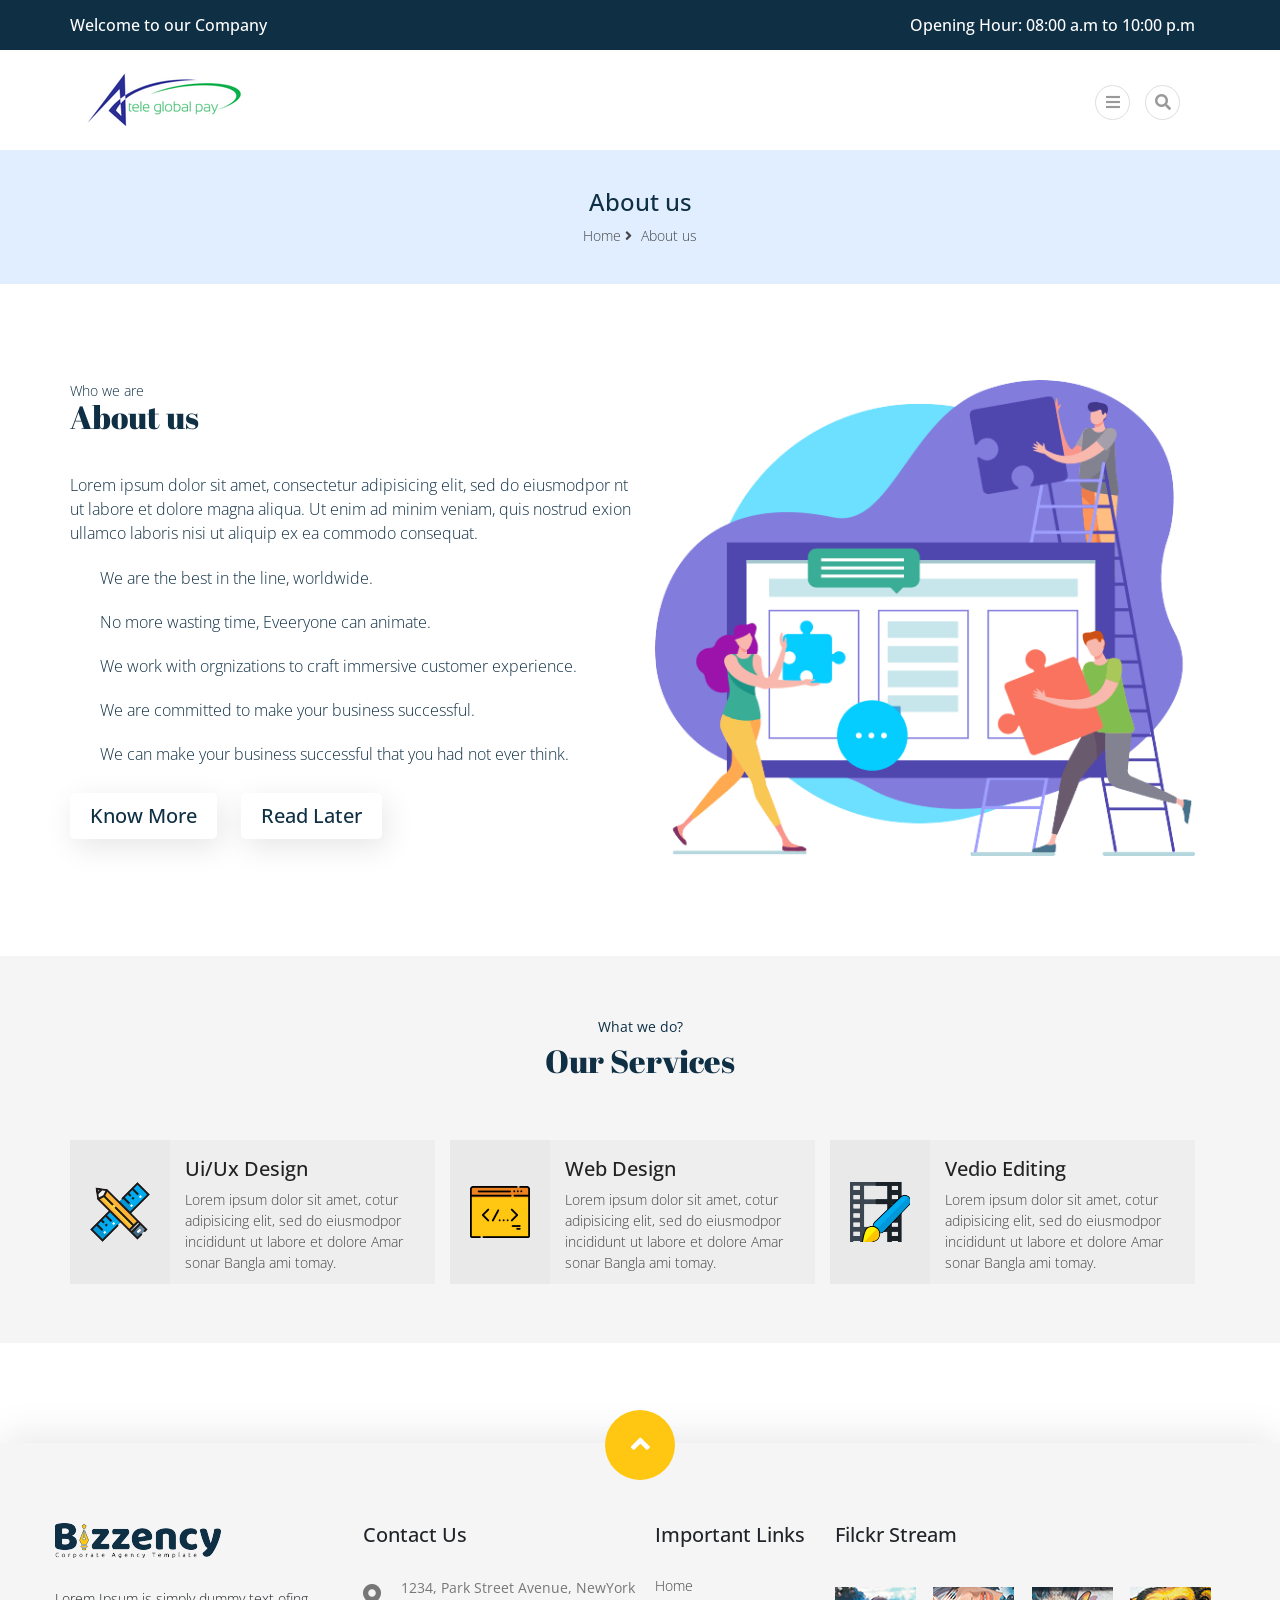
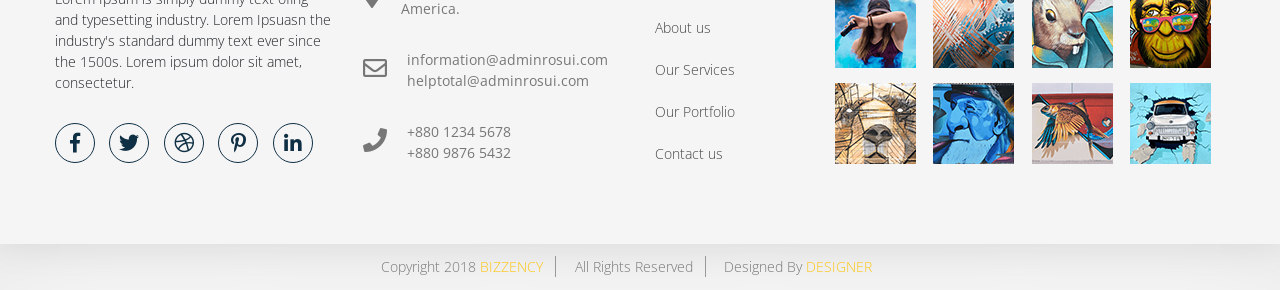
==== about-us.html @ fb051fa4 "card added" ====
<!DOCTYPE html>
<html lang="en">
  <!-- Mirrored from themesitem.com/demos/html/bizzency/bizzency/about-us.html by HTTrack Website Copier/3.x [XR&CO'2014], Sat, 08 Feb 2020 09:57:44 GMT -->
  <head>
    <meta charset="UTF-8" />
    <meta name="viewport" content="width=device-width, initial-scale=1.0" />
    <meta http-equiv="X-UA-Compatible" content="ie=edge" />
    <title>Bizzency</title>
    <link rel="stylesheet" href="css/all.min.css" />
    <link rel="stylesheet" href="css/bootstrap.min.css" />
    <link rel="stylesheet" href="css/venobox.css" />
    <link rel="stylesheet" href="css/jquery.lineProgressbar.css" />
    <link rel="stylesheet" href="css/slick.css" />
    <link rel="stylesheet" href="css/style.css" />
    <link rel="stylesheet" href="css/responsive.css" />
  </head>
  <body data-spy="scroll" data-target=".navbar" data-offset="200">
    <!--==================== 
    header-top part start 
 ==================== -->
    <section id="header-top">
      <div class="container">
        <div class="row">
          <div class="col-lg-6 col-md-6 col-12 p-0 text-left t-c">
            <span class="wel">Welcome to our Company</span>
          </div>
          <div class="col-lg-6 col-md-6 col-12 text-right t-c">
            <span class="wel"> Opening Hour: 08:00 a.m to 10:00 p.m</span>
          </div>
        </div>
      </div>
    </section>

    <!--==================== 
    header-top part end
  ==================== -->

    <!--==================== 
    navbar-part start
  ==================== -->
    <nav class="navbar navbar-expand-lg menu">
      <div class="container">
        <a class="navbar-brand" href="index.html">
          <img src="images/logo.png" alt="logo" class="img-fluid" />
        </a>
        <button
          class="navbar-toggler"
          type="button"
          data-toggle="collapse"
          data-target="#navbarSupportedContent"
          aria-controls="navbarSupportedContent"
          aria-expanded="false"
          aria-label="Toggle navigation"
        >
          <i class="fas fa-bars"></i>
        </button>

        <div class="collapse navbar-collapse" id="navbarSupportedContent">
          <ul class="navbar-nav ml-auto search-box">
            <li class="nav-item">
              <a class="nav-link active" href="#banner-part">Home</a>
            </li>
            <li class="nav-item">
              <a class="nav-link" href="#about-part">About us</a>
            </li>
            <li class="nav-item">
              <a class="nav-link" href="#service-part">Our Services</a>
            </li>
            <li class="nav-item">
              <a class="nav-link" href="#protfolio-part">Protfolio</a>
            </li>
            <li class="nav-item dropdown">
              <a
                class="nav-link dropdown-toggle"
                href="#"
                id="navbarDropdown"
                role="button"
                data-toggle="dropdown"
                aria-haspopup="true"
                aria-expanded="false"
              >
                Blog
              </a>
              <div class="dropdown-menu" aria-labelledby="navbarDropdown">
                <a class="dropdown-item" href="#">Graphics Design</a>
                <a class="dropdown-item" href="#">Web Design</a>
                <a class="dropdown-item" href="#">Web Development</a>
              </div>
            </li>
            <li class="nav-item">
              <a class="nav-link" href="#footer-part">Contact</a>
            </li>
          </ul>
          <ul class="icon none">
            <!-- <li> <i class="fas fa-bars"></i></li> -->
            <li class="bar srch">
              <i class="fas fa-bars nav_bar"></i>
              <!-- <span  >&#9776;</span> -->
            </li>
            <li class="searh"><i class="fas fa-search"></i></li>
          </ul>
        </div>
      </div>
    </nav>
    <!--==================== 
    navbar-part end
  ==================== -->

    <!--==================== 
    search-part start
  ==================== -->
    <section id="search">
      <div class="srch-box" id="myOverlay">
        <span class="closebtn" onclick="closeSearch()" title="Close">×</span>
        <form>
          <input type="search" placeholder="Search by keyword" />
          <button type="submit">
            <i class="fas fa-search"></i>
          </button>
        </form>
      </div>
    </section>
    <!--==================== 
    search-part end
  ==================== -->

    <!--==================== 
    aboutus-banner start
  ==================== -->

    <section id="aboutus-banner">
      <div class="container text-center">
        <h1>About us</h1>
        <p>Home <i class="fas fa-angle-right"></i> About us</p>
      </div>
    </section>

    <!--==================== 
    aboutus-banner-part end
  ==================== -->

    <!--==================== 
    about-part- start
  ==================== -->
    <section id="about-part">
      <div class="container">
        <div class="row">
          <div class="col-lg-6 p-0">
            <p class="who">Who we are</p>
            <p class="about">About us</p>
            <p class="about-details">
              Lorem ipsum dolor sit amet, consectetur adipisicing elit, sed do
              eiusmodpor nt ut labore et dolore magna aliqua. Ut enim ad minim
              veniam, quis nostrud exion ullamco laboris nisi ut aliquip ex ea
              commodo consequat.
            </p>
            <ul>
              <li>We are the best in the line, worldwide.</li>
              <li>No more wasting time, Eveeryone can animate.</li>
              <li>
                We work with orgnizations to craft immersive customer
                experience.
              </li>
              <li>We are committed to make your business successful.</li>
              <li>
                We can make your business successful that you had not ever
                think.
              </li>
            </ul>
            <a class="about-btn" href="about-us.html">know more</a>
            <a class="about-btn" href="#">read later</a>
          </div>
          <div class="col-lg-6">
            <img class="img-fluid" src="images/about-img.png" alt="about-img" />
          </div>
        </div>
      </div>
    </section>
    <!--==================== 
    about-part end
  ==================== -->

    <!--==================== 
    service-part start
  ==================== -->
    <section id="service-part" class="ser-part">
      <div class="section-title text-center">
        <div class="title-one">
          <p>What we do?</p>
        </div>
        <div class="title-two">
          <p>Our Services</p>
        </div>
      </div>

      <div class="container">
        <div class="row">
          <div class="col-lg-12">
            <div class="row service-slider">
              <div class="pl-0 ser">
                <div class="service-item">
                  <div class="icon">
                    <img
                      src="images/our-service-icon-1.png"
                      alt="our-service-icon-1"
                    />
                  </div>
                  <div class="icon-details">
                    <p class="ui">Ui/Ux Design</p>
                    <p class="ui-details">
                      Lorem ipsum dolor sit amet, cotur adipisicing elit, sed do
                      eiusmodpor incididunt ut labore et dolore Amar sonar
                      Bangla ami tomay.
                    </p>
                  </div>
                </div>
                <div class="service-overlay text-center">
                  <div class="overlay-icon">
                    <img
                      src="images/our-service-icon-1.png"
                      alt="our-service-icon-1"
                    />
                  </div>
                  <div class="overlay-icon-details">
                    <p class="ui">Ui/Ux Design</p>
                  </div>
                  <a href="our-service.html">
                    <i class="fas fa-long-arrow-alt-right nx"></i
                  ></a>
                </div>
              </div>
              <div class="pl-0 ser">
                <div class="service-item">
                  <div class="icon">
                    <img
                      src="images/our-service-icon-2.png"
                      alt="our-service-icon-1"
                    />
                  </div>
                  <div class="icon-details">
                    <p class="ui">Web Design</p>
                    <p class="ui-details">
                      Lorem ipsum dolor sit amet, cotur adipisicing elit, sed do
                      eiusmodpor incididunt ut labore et dolore Amar sonar
                      Bangla ami tomay.
                    </p>
                  </div>
                </div>
                <div class="service-overlay text-center">
                  <div class="overlay-icon">
                    <img
                      src="images/our-service-icon-2.png"
                      alt="our-service-icon-1"
                    />
                  </div>
                  <div class="overlay-icon-details">
                    <p class="ui">Web Design</p>
                  </div>
                  <a href="our-service.html">
                    <i class="fas fa-long-arrow-alt-right nx"></i
                  ></a>
                </div>
              </div>
              <div class="pl-0 ser">
                <div class="service-item">
                  <div class="icon">
                    <img
                      src="images/our-service-icon-3.png"
                      alt="our-service-icon-1"
                    />
                  </div>
                  <div class="icon-details">
                    <p class="ui">Vedio Editing</p>
                    <p class="ui-details">
                      Lorem ipsum dolor sit amet, cotur adipisicing elit, sed do
                      eiusmodpor incididunt ut labore et dolore Amar sonar
                      Bangla ami tomay.
                    </p>
                  </div>
                </div>
                <div class="service-overlay text-center">
                  <div class="overlay-icon">
                    <img
                      src="images/our-service-icon-3.png"
                      alt="our-service-icon-1"
                    />
                  </div>
                  <div class="overlay-icon-details">
                    <p class="ui">Vedio Editing</p>
                  </div>
                  <a href="our-service.html">
                    <i class="fas fa-long-arrow-alt-right nx"></i
                  ></a>
                </div>
              </div>
              <div class="pl-0 ser">
                <div class="service-item">
                  <div class="icon">
                    <img
                      src="images/our-service-icon-1.png"
                      alt="our-service-icon-1"
                    />
                  </div>
                  <div class="icon-details">
                    <p class="ui">Ui/Ux Design</p>
                    <p class="ui-details">
                      Lorem ipsum dolor sit amet, cotur adipisicing elit, sed do
                      eiusmodpor incididunt ut labore et dolore Amar sonar
                      Bangla ami tomay.
                    </p>
                  </div>
                </div>
                <div class="service-overlay text-center">
                  <div class="overlay-icon">
                    <img
                      src="images/our-service-icon-1.png"
                      alt="our-service-icon-1"
                    />
                  </div>
                  <div class="overlay-icon-details">
                    <p class="ui">Ui/Ux Design</p>
                  </div>
                  <a href="our-service.html">
                    <i class="fas fa-long-arrow-alt-right nx"></i
                  ></a>
                </div>
              </div>
              <div class="pl-0 ser">
                <div class="service-item">
                  <div class="icon">
                    <img
                      src="images/our-service-icon-2.png"
                      alt="our-service-icon-1"
                    />
                  </div>
                  <div class="icon-details">
                    <p class="ui">Web Design</p>
                    <p class="ui-details">
                      Lorem ipsum dolor sit amet, cotur adipisicing elit, sed do
                      eiusmodpor incididunt ut labore et dolore Amar sonar
                      Bangla ami tomay.
                    </p>
                  </div>
                </div>
                <div class="service-overlay text-center">
                  <div class="overlay-icon">
                    <img
                      src="images/our-service-icon-2.png"
                      alt="our-service-icon-1"
                    />
                  </div>
                  <div class="overlay-icon-details">
                    <p class="ui">Web Design</p>
                  </div>
                  <a href="our-service.html">
                    <i class="fas fa-long-arrow-alt-right nx"></i
                  ></a>
                </div>
              </div>
              <div class="pl-0 ser">
                <div class="service-item">
                  <div class="icon">
                    <img
                      src="images/our-service-icon-3.png"
                      alt="our-service-icon-1"
                    />
                  </div>
                  <div class="icon-details">
                    <p class="ui">Vedio Editing</p>
                    <p class="ui-details">
                      Lorem ipsum dolor sit amet, cotur adipisicing elit, sed do
                      eiusmodpor incididunt ut labore et dolore Amar sonar
                      Bangla ami tomay.
                    </p>
                  </div>
                </div>
                <div class="service-overlay text-center">
                  <div class="overlay-icon">
                    <img
                      src="images/our-service-icon-3.png"
                      alt="our-service-icon-1"
                    />
                  </div>
                  <div class="overlay-icon-details">
                    <p class="ui">Vedio Editing</p>
                  </div>
                  <a href="our-service.html">
                    <i class="fas fa-long-arrow-alt-right nx"></i
                  ></a>
                </div>
              </div>
            </div>
          </div>
        </div>
      </div>
    </section>

    <!--==================== 
    service-part end
  ==================== -->

    <!--==================== 
    pricing-part start
  ==================== -->

    <!--==================== 
    pricing-part end
  ==================== -->

    <!--==================== 
    footer-part start
  ==================== -->
    <section id="footer-part">
      <a href="#" class="back-to-top">
        <i class="fas fa-angle-up"></i>
      </a>
      <div class="container p-0">
        <div class="row">
          <div class="col-lg-3 col-sm-6 col-md-6 p-l pl-0">
            <a href="#">
              <img src="images/footer-logo.png" alt="footer-logo" />
            </a>
            <p class="ftr-details">
              Lorem Ipsum is simply dummy text ofing and typesetting industry.
              Lorem Ipsuasn the industry's standard dummy text ever since the
              1500s. Lorem ipsum dolor sit amet, consectetur.
            </p>
            <ul class="footer-icon">
              <li>
                <a href="#"><i class="fab fa-facebook-f"></i></a>
              </li>
              <li>
                <a href="#"><i class="fab fa-twitter"></i></a>
              </li>
              <li>
                <a href="#"><i class="fab fa-dribbble"></i></a>
              </li>
              <li>
                <a href="#"><i class="fab fa-pinterest-p"></i></a>
              </li>
              <li>
                <a href="#"><i class="fab fa-linkedin-in"></i></a>
              </li>
            </ul>
          </div>
          <div class="col-lg-3 col-sm-6 col-md-6 pr-0">
            <h3>Contact Us</h3>
            <ul class="contact">
              <li><i class="fas fa-map-marker-alt"></i></li>
              <li>1234, Park Street Avenue, NewYork America.</li>
            </ul>
            <ul class="contact">
              <li><i class="far fa-envelope"></i></li>
              <li>information@adminrosui.com helptotal@adminrosui.com</li>
            </ul>
            <ul class="contact">
              <li><i class="fas fa-phone"></i></li>
              <li class="no">+880 1234 5678 +880 9876 5432</li>
            </ul>
          </div>
          <div class="col-lg-2 col-sm-4 col-md-6 m-t">
            <h3>Important Links</h3>
            <ul class="link">
              <li><a href="index.html">Home</a></li>
              <li><a href="about-us.html">About us</a></li>
              <li><a href="our-service.html">Our Services</a></li>
              <li><a href="Our-protfolio.html">Our Portfolio</a></li>
              <li><a href="#footer-part">Contact us</a></li>
            </ul>
          </div>
          <div class="col-lg-4 col-sm-8 col-md-6 m-t p-0">
            <h3>Filckr Stream</h3>
            <ul class="footer-img">
              <li>
                <img
                  class="img-fluid"
                  src="images/footer-img1.png"
                  alt="footer-img1"
                />
              </li>
              <li>
                <img
                  class="img-fluid"
                  src="images/footer-img2.png"
                  alt="footer-img2"
                />
              </li>
              <li>
                <img
                  class="img-fluid"
                  src="images/footer-img3.png"
                  alt="footer-img3"
                />
              </li>
              <li class="m-r">
                <img
                  class="img-fluid"
                  src="images/footer-img4.png"
                  alt="footer-img4"
                />
              </li>
              <li>
                <img
                  class="img-fluid"
                  src="images/footer-img5.png"
                  alt="footer-img5"
                />
              </li>
              <li>
                <img
                  class="img-fluid"
                  src="images/footer-img8.png"
                  alt="footer-img8"
                />
              </li>
              <li>
                <img
                  class="img-fluid"
                  src="images/footer-img7.png"
                  alt="footer-img7"
                />
              </li>
              <li class="m-r">
                <img
                  class="img-fluid"
                  src="images/footer-img6.png"
                  alt="footer-img6"
                />
              </li>
            </ul>
          </div>
        </div>
      </div>
    </section>
    <!--==================== 
    footer-part end
  ==================== -->

    <!--==================== 
    footerbottom-part start
  ==================== -->
    <section id="footer-bottom">
      <div class="container text-center">
        <div class="row">
          <ul>
            <li>Copyright 2018 <span>BIZZENCY</span></li>
            <li>All Rights Reserved</li>
            <li>Designed By <span>DESIGNER</span></li>
          </ul>
        </div>
      </div>
    </section>

    <!--==================== 
    footerbottom-part end
  ==================== -->

    <script src="js/jquery-1.12.4.min.js"></script>
    <script src="js/popper.min.js"></script>
    <script src="js/bootstrap.min.js"></script>
    <script src="js/venobox.min.js"></script>
    <script src="js/jquery.lineProgressbar.js"></script>
    <script src="js/slick.min.js"></script>
    <script src="js/script.js"></script>
  </body>

  <!-- Mirrored from themesitem.com/demos/html/bizzency/bizzency/about-us.html by HTTrack Website Copier/3.x [XR&CO'2014], Sat, 08 Feb 2020 09:57:46 GMT -->
</html>
---- css/all.min.css ----
/*!
 * Font Awesome Free 5.3.1 by @fontawesome - https://fontawesome.com
 * License - https://fontawesome.com/license/free (Icons: CC BY 4.0, Fonts: SIL OFL 1.1, Code: MIT License)
 */
.fa,.fab,.fal,.far,.fas{-moz-osx-font-smoothing:grayscale;-webkit-font-smoothing:antialiased;display:inline-block;font-style:normal;font-variant:normal;text-rendering:auto;line-height:1}.fa-lg{font-size:1.33333em;line-height:.75em;vertical-align:-.0667em}.fa-xs{font-size:.75em}.fa-sm{font-size:.875em}.fa-1x{font-size:1em}.fa-2x{font-size:2em}.fa-3x{font-size:3em}.fa-4x{font-size:4em}.fa-5x{font-size:5em}.fa-6x{font-size:6em}.fa-7x{font-size:7em}.fa-8x{font-size:8em}.fa-9x{font-size:9em}.fa-10x{font-size:10em}.fa-fw{text-align:center;width:1.25em}.fa-ul{list-style-type:none;margin-left:2.5em;padding-left:0}.fa-ul>li{position:relative}.fa-li{left:-2em;position:absolute;text-align:center;width:2em;line-height:inherit}.fa-border{border:.08em solid #eee;border-radius:.1em;padding:.2em .25em .15em}.fa-pull-left{float:left}.fa-pull-right{float:right}.fa.fa-pull-left,.fab.fa-pull-left,.fal.fa-pull-left,.far.fa-pull-left,.fas.fa-pull-left{margin-right:.3em}.fa.fa-pull-right,.fab.fa-pull-right,.fal.fa-pull-right,.far.fa-pull-right,.fas.fa-pull-right{margin-left:.3em}.fa-spin{animation:fa-spin 2s infinite linear}.fa-pulse{animation:fa-spin 1s infinite steps(8)}@keyframes fa-spin{0%{transform:rotate(0deg)}to{transform:rotate(1turn)}}.fa-rotate-90{-ms-filter:"progid:DXImageTransform.Microsoft.BasicImage(rotation=1)";transform:rotate(90deg)}.fa-rotate-180{-ms-filter:"progid:DXImageTransform.Microsoft.BasicImage(rotation=2)";transform:rotate(180deg)}.fa-rotate-270{-ms-filter:"progid:DXImageTransform.Microsoft.BasicImage(rotation=3)";transform:rotate(270deg)}.fa-flip-horizontal{-ms-filter:"progid:DXImageTransform.Microsoft.BasicImage(rotation=0, mirror=1)";transform:scaleX(-1)}.fa-flip-vertical{transform:scaleY(-1)}.fa-flip-horizontal.fa-flip-vertical,.fa-flip-vertical{-ms-filter:"progid:DXImageTransform.Microsoft.BasicImage(rotation=2, mirror=1)"}.fa-flip-horizontal.fa-flip-vertical{transform:scale(-1)}:root .fa-flip-horizontal,:root .fa-flip-vertical,:root .fa-rotate-90,:root .fa-rotate-180,:root .fa-rotate-270{-webkit-filter:none;filter:none}.fa-stack{display:inline-block;height:2em;line-height:2em;position:relative;vertical-align:middle;width:2em}.fa-stack-1x,.fa-stack-2x{left:0;position:absolute;text-align:center;width:100%}.fa-stack-1x{line-height:inherit}.fa-stack-2x{font-size:2em}.fa-inverse{color:#fff}.fa-500px:before{content:"\f26e"}.fa-accessible-icon:before{content:"\f368"}.fa-accusoft:before{content:"\f369"}.fa-ad:before{content:"\f641"}.fa-address-book:before{content:"\f2b9"}.fa-address-card:before{content:"\f2bb"}.fa-adjust:before{content:"\f042"}.fa-adn:before{content:"\f170"}.fa-adversal:before{content:"\f36a"}.fa-affiliatetheme:before{content:"\f36b"}.fa-air-freshener:before{content:"\f5d0"}.fa-algolia:before{content:"\f36c"}.fa-align-center:before{content:"\f037"}.fa-align-justify:before{content:"\f039"}.fa-align-left:before{content:"\f036"}.fa-align-right:before{content:"\f038"}.fa-alipay:before{content:"\f642"}.fa-allergies:before{content:"\f461"}.fa-amazon:before{content:"\f270"}.fa-amazon-pay:before{content:"\f42c"}.fa-ambulance:before{content:"\f0f9"}.fa-american-sign-language-interpreting:before{content:"\f2a3"}.fa-amilia:before{content:"\f36d"}.fa-anchor:before{content:"\f13d"}.fa-android:before{content:"\f17b"}.fa-angellist:before{content:"\f209"}.fa-angle-double-down:before{content:"\f103"}.fa-angle-double-left:before{content:"\f100"}.fa-angle-double-right:before{content:"\f101"}.fa-angle-double-up:before{content:"\f102"}.fa-angle-down:before{content:"\f107"}.fa-angle-left:before{content:"\f104"}.fa-angle-right:before{content:"\f105"}.fa-angle-up:before{content:"\f106"}.fa-angry:before{content:"\f556"}.fa-angrycreative:before{content:"\f36e"}.fa-angular:before{content:"\f420"}.fa-ankh:before{content:"\f644"}.fa-app-store:before{content:"\f36f"}.fa-app-store-ios:before{content:"\f370"}.fa-apper:before{content:"\f371"}.fa-apple:before{content:"\f179"}.fa-apple-alt:before{content:"\f5d1"}.fa-apple-pay:before{content:"\f415"}.fa-archive:before{content:"\f187"}.fa-archway:before{content:"\f557"}.fa-arrow-alt-circle-down:before{content:"\f358"}.fa-arrow-alt-circle-left:before{content:"\f359"}.fa-arrow-alt-circle-right:before{content:"\f35a"}.fa-arrow-alt-circle-up:before{content:"\f35b"}.fa-arrow-circle-down:before{content:"\f0ab"}.fa-arrow-circle-left:before{content:"\f0a8"}.fa-arrow-circle-right:before{content:"\f0a9"}.fa-arrow-circle-up:before{content:"\f0aa"}.fa-arrow-down:before{content:"\f063"}.fa-arrow-left:before{content:"\f060"}.fa-arrow-right:before{content:"\f061"}.fa-arrow-up:before{content:"\f062"}.fa-arrows-alt:before{content:"\f0b2"}.fa-arrows-alt-h:before{content:"\f337"}.fa-arrows-alt-v:before{content:"\f338"}.fa-assistive-listening-systems:before{content:"\f2a2"}.fa-asterisk:before{content:"\f069"}.fa-asymmetrik:before{content:"\f372"}.fa-at:before{content:"\f1fa"}.fa-atlas:before{content:"\f558"}.fa-atom:before{content:"\f5d2"}.fa-audible:before{content:"\f373"}.fa-audio-description:before{content:"\f29e"}.fa-autoprefixer:before{content:"\f41c"}.fa-avianex:before{content:"\f374"}.fa-aviato:before{content:"\f421"}.fa-award:before{content:"\f559"}.fa-aws:before{content:"\f375"}.fa-backspace:before{content:"\f55a"}.fa-backward:before{content:"\f04a"}.fa-balance-scale:before{content:"\f24e"}.fa-ban:before{content:"\f05e"}.fa-band-aid:before{content:"\f462"}.fa-bandcamp:before{content:"\f2d5"}.fa-barcode:before{content:"\f02a"}.fa-bars:before{content:"\f0c9"}.fa-baseball-ball:before{content:"\f433"}.fa-basketball-ball:before{content:"\f434"}.fa-bath:before{content:"\f2cd"}.fa-battery-empty:before{content:"\f244"}.fa-battery-full:before{content:"\f240"}.fa-battery-half:before{content:"\f242"}.fa-battery-quarter:before{content:"\f243"}.fa-battery-three-quarters:before{content:"\f241"}.fa-bed:before{content:"\f236"}.fa-beer:before{content:"\f0fc"}.fa-behance:before{content:"\f1b4"}.fa-behance-square:before{content:"\f1b5"}.fa-bell:before{content:"\f0f3"}.fa-bell-slash:before{content:"\f1f6"}.fa-bezier-curve:before{content:"\f55b"}.fa-bible:before{content:"\f647"}.fa-bicycle:before{content:"\f206"}.fa-bimobject:before{content:"\f378"}.fa-binoculars:before{content:"\f1e5"}.fa-birthday-cake:before{content:"\f1fd"}.fa-bitbucket:before{content:"\f171"}.fa-bitcoin:before{content:"\f379"}.fa-bity:before{content:"\f37a"}.fa-black-tie:before{content:"\f27e"}.fa-blackberry:before{content:"\f37b"}.fa-blender:before{content:"\f517"}.fa-blind:before{content:"\f29d"}.fa-blogger:before{content:"\f37c"}.fa-blogger-b:before{content:"\f37d"}.fa-bluetooth:before{content:"\f293"}.fa-bluetooth-b:before{content:"\f294"}.fa-bold:before{content:"\f032"}.fa-bolt:before{content:"\f0e7"}.fa-bomb:before{content:"\f1e2"}.fa-bone:before{content:"\f5d7"}.fa-bong:before{content:"\f55c"}.fa-book:before{content:"\f02d"}.fa-book-open:before{content:"\f518"}.fa-book-reader:before{content:"\f5da"}.fa-bookmark:before{content:"\f02e"}.fa-bowling-ball:before{content:"\f436"}.fa-box:before{content:"\f466"}.fa-box-open:before{content:"\f49e"}.fa-boxes:before{content:"\f468"}.fa-braille:before{content:"\f2a1"}.fa-brain:before{content:"\f5dc"}.fa-briefcase:before{content:"\f0b1"}.fa-briefcase-medical:before{content:"\f469"}.fa-broadcast-tower:before{content:"\f519"}.fa-broom:before{content:"\f51a"}.fa-brush:before{content:"\f55d"}.fa-btc:before{content:"\f15a"}.fa-bug:before{content:"\f188"}.fa-building:before{content:"\f1ad"}.fa-bullhorn:before{content:"\f0a1"}.fa-bullseye:before{content:"\f140"}.fa-burn:before{content:"\f46a"}.fa-buromobelexperte:before{content:"\f37f"}.fa-bus:before{content:"\f207"}.fa-bus-alt:before{content:"\f55e"}.fa-business-time:before{content:"\f64a"}.fa-buysellads:before{content:"\f20d"}.fa-calculator:before{content:"\f1ec"}.fa-calendar:before{content:"\f133"}.fa-calendar-alt:before{content:"\f073"}.fa-calendar-check:before{content:"\f274"}.fa-calendar-minus:before{content:"\f272"}.fa-calendar-plus:before{content:"\f271"}.fa-calendar-times:before{content:"\f273"}.fa-camera:before{content:"\f030"}.fa-camera-retro:before{content:"\f083"}.fa-cannabis:before{content:"\f55f"}.fa-capsules:before{content:"\f46b"}.fa-car:before{content:"\f1b9"}.fa-car-alt:before{content:"\f5de"}.fa-car-battery:before{content:"\f5df"}.fa-car-crash:before{content:"\f5e1"}.fa-car-side:before{content:"\f5e4"}.fa-caret-down:before{content:"\f0d7"}.fa-caret-left:before{content:"\f0d9"}.fa-caret-right:before{content:"\f0da"}.fa-caret-square-down:before{content:"\f150"}.fa-caret-square-left:before{content:"\f191"}.fa-caret-square-right:before{content:"\f152"}.fa-caret-square-up:before{content:"\f151"}.fa-caret-up:before{content:"\f0d8"}.fa-cart-arrow-down:before{content:"\f218"}.fa-cart-plus:before{content:"\f217"}.fa-cc-amazon-pay:before{content:"\f42d"}.fa-cc-amex:before{content:"\f1f3"}.fa-cc-apple-pay:before{content:"\f416"}.fa-cc-diners-club:before{content:"\f24c"}.fa-cc-discover:before{content:"\f1f2"}.fa-cc-jcb:before{content:"\f24b"}.fa-cc-mastercard:before{content:"\f1f1"}.fa-cc-paypal:before{content:"\f1f4"}.fa-cc-stripe:before{content:"\f1f5"}.fa-cc-visa:before{content:"\f1f0"}.fa-centercode:before{content:"\f380"}.fa-certificate:before{content:"\f0a3"}.fa-chalkboard:before{content:"\f51b"}.fa-chalkboard-teacher:before{content:"\f51c"}.fa-charging-station:before{content:"\f5e7"}.fa-chart-area:before{content:"\f1fe"}.fa-chart-bar:before{content:"\f080"}.fa-chart-line:before{content:"\f201"}.fa-chart-pie:before{content:"\f200"}.fa-check:before{content:"\f00c"}.fa-check-circle:before{content:"\f058"}.fa-check-double:before{content:"\f560"}.fa-check-square:before{content:"\f14a"}.fa-chess:before{content:"\f439"}.fa-chess-bishop:before{content:"\f43a"}.fa-chess-board:before{content:"\f43c"}.fa-chess-king:before{content:"\f43f"}.fa-chess-knight:before{content:"\f441"}.fa-chess-pawn:before{content:"\f443"}.fa-chess-queen:before{content:"\f445"}.fa-chess-rook:before{content:"\f447"}.fa-chevron-circle-down:before{content:"\f13a"}.fa-chevron-circle-left:before{content:"\f137"}.fa-chevron-circle-right:before{content:"\f138"}.fa-chevron-circle-up:before{content:"\f139"}.fa-chevron-down:before{content:"\f078"}.fa-chevron-left:before{content:"\f053"}.fa-chevron-right:before{content:"\f054"}.fa-chevron-up:before{content:"\f077"}.fa-child:before{content:"\f1ae"}.fa-chrome:before{content:"\f268"}.fa-church:before{content:"\f51d"}.fa-circle:before{content:"\f111"}.fa-circle-notch:before{content:"\f1ce"}.fa-city:before{content:"\f64f"}.fa-clipboard:before{content:"\f328"}.fa-clipboard-check:before{content:"\f46c"}.fa-clipboard-list:before{content:"\f46d"}.fa-clock:before{content:"\f017"}.fa-clone:before{content:"\f24d"}.fa-closed-captioning:before{content:"\f20a"}.fa-cloud:before{content:"\f0c2"}.fa-cloud-download-alt:before{content:"\f381"}.fa-cloud-upload-alt:before{content:"\f382"}.fa-cloudscale:before{content:"\f383"}.fa-cloudsmith:before{content:"\f384"}.fa-cloudversify:before{content:"\f385"}.fa-cocktail:before{content:"\f561"}.fa-code:before{content:"\f121"}.fa-code-branch:before{content:"\f126"}.fa-codepen:before{content:"\f1cb"}.fa-codiepie:before{content:"\f284"}.fa-coffee:before{content:"\f0f4"}.fa-cog:before{content:"\f013"}.fa-cogs:before{content:"\f085"}.fa-coins:before{content:"\f51e"}.fa-columns:before{content:"\f0db"}.fa-comment:before{content:"\f075"}.fa-comment-alt:before{content:"\f27a"}.fa-comment-dollar:before{content:"\f651"}.fa-comment-dots:before{content:"\f4ad"}.fa-comment-slash:before{content:"\f4b3"}.fa-comments:before{content:"\f086"}.fa-comments-dollar:before{content:"\f653"}.fa-compact-disc:before{content:"\f51f"}.fa-compass:before{content:"\f14e"}.fa-compress:before{content:"\f066"}.fa-concierge-bell:before{content:"\f562"}.fa-connectdevelop:before{content:"\f20e"}.fa-contao:before{content:"\f26d"}.fa-cookie:before{content:"\f563"}.fa-cookie-bite:before{content:"\f564"}.fa-copy:before{content:"\f0c5"}.fa-copyright:before{content:"\f1f9"}.fa-couch:before{content:"\f4b8"}.fa-cpanel:before{content:"\f388"}.fa-creative-commons:before{content:"\f25e"}.fa-creative-commons-by:before{content:"\f4e7"}.fa-creative-commons-nc:before{content:"\f4e8"}.fa-creative-commons-nc-eu:before{content:"\f4e9"}.fa-creative-commons-nc-jp:before{content:"\f4ea"}.fa-creative-commons-nd:before{content:"\f4eb"}.fa-creative-commons-pd:before{content:"\f4ec"}.fa-creative-commons-pd-alt:before{content:"\f4ed"}.fa-creative-commons-remix:before{content:"\f4ee"}.fa-creative-commons-sa:before{content:"\f4ef"}.fa-creative-commons-sampling:before{content:"\f4f0"}.fa-creative-commons-sampling-plus:before{content:"\f4f1"}.fa-creative-commons-share:before{content:"\f4f2"}.fa-credit-card:before{content:"\f09d"}.fa-crop:before{content:"\f125"}.fa-crop-alt:before{content:"\f565"}.fa-cross:before{content:"\f654"}.fa-crosshairs:before{content:"\f05b"}.fa-crow:before{content:"\f520"}.fa-crown:before{content:"\f521"}.fa-css3:before{content:"\f13c"}.fa-css3-alt:before{content:"\f38b"}.fa-cube:before{content:"\f1b2"}.fa-cubes:before{content:"\f1b3"}.fa-cut:before{content:"\f0c4"}.fa-cuttlefish:before{content:"\f38c"}.fa-d-and-d:before{content:"\f38d"}.fa-dashcube:before{content:"\f210"}.fa-database:before{content:"\f1c0"}.fa-deaf:before{content:"\f2a4"}.fa-delicious:before{content:"\f1a5"}.fa-deploydog:before{content:"\f38e"}.fa-deskpro:before{content:"\f38f"}.fa-desktop:before{content:"\f108"}.fa-deviantart:before{content:"\f1bd"}.fa-dharmachakra:before{content:"\f655"}.fa-diagnoses:before{content:"\f470"}.fa-dice:before{content:"\f522"}.fa-dice-five:before{content:"\f523"}.fa-dice-four:before{content:"\f524"}.fa-dice-one:before{content:"\f525"}.fa-dice-six:before{content:"\f526"}.fa-dice-three:before{content:"\f527"}.fa-dice-two:before{content:"\f528"}.fa-digg:before{content:"\f1a6"}.fa-digital-ocean:before{content:"\f391"}.fa-digital-tachograph:before{content:"\f566"}.fa-directions:before{content:"\f5eb"}.fa-discord:before{content:"\f392"}.fa-discourse:before{content:"\f393"}.fa-divide:before{content:"\f529"}.fa-dizzy:before{content:"\f567"}.fa-dna:before{content:"\f471"}.fa-dochub:before{content:"\f394"}.fa-docker:before{content:"\f395"}.fa-dollar-sign:before{content:"\f155"}.fa-dolly:before{content:"\f472"}.fa-dolly-flatbed:before{content:"\f474"}.fa-donate:before{content:"\f4b9"}.fa-door-closed:before{content:"\f52a"}.fa-door-open:before{content:"\f52b"}.fa-dot-circle:before{content:"\f192"}.fa-dove:before{content:"\f4ba"}.fa-download:before{content:"\f019"}.fa-draft2digital:before{content:"\f396"}.fa-drafting-compass:before{content:"\f568"}.fa-draw-polygon:before{content:"\f5ee"}.fa-dribbble:before{content:"\f17d"}.fa-dribbble-square:before{content:"\f397"}.fa-dropbox:before{content:"\f16b"}.fa-drum:before{content:"\f569"}.fa-drum-steelpan:before{content:"\f56a"}.fa-drupal:before{content:"\f1a9"}.fa-dumbbell:before{content:"\f44b"}.fa-dyalog:before{content:"\f399"}.fa-earlybirds:before{content:"\f39a"}.fa-ebay:before{content:"\f4f4"}.fa-edge:before{content:"\f282"}.fa-edit:before{content:"\f044"}.fa-eject:before{content:"\f052"}.fa-elementor:before{content:"\f430"}.fa-ellipsis-h:before{content:"\f141"}.fa-ellipsis-v:before{content:"\f142"}.fa-ello:before{content:"\f5f1"}.fa-ember:before{content:"\f423"}.fa-empire:before{content:"\f1d1"}.fa-envelope:before{content:"\f0e0"}.fa-envelope-open:before{content:"\f2b6"}.fa-envelope-open-text:before{content:"\f658"}.fa-envelope-square:before{content:"\f199"}.fa-envira:before{content:"\f299"}.fa-equals:before{content:"\f52c"}.fa-eraser:before{content:"\f12d"}.fa-erlang:before{content:"\f39d"}.fa-ethereum:before{content:"\f42e"}.fa-etsy:before{content:"\f2d7"}.fa-euro-sign:before{content:"\f153"}.fa-exchange-alt:before{content:"\f362"}.fa-exclamation:before{content:"\f12a"}.fa-exclamation-circle:before{content:"\f06a"}.fa-exclamation-triangle:before{content:"\f071"}.fa-expand:before{content:"\f065"}.fa-expand-arrows-alt:before{content:"\f31e"}.fa-expeditedssl:before{content:"\f23e"}.fa-external-link-alt:before{content:"\f35d"}.fa-external-link-square-alt:before{content:"\f360"}.fa-eye:before{content:"\f06e"}.fa-eye-dropper:before{content:"\f1fb"}.fa-eye-slash:before{content:"\f070"}.fa-facebook:before{content:"\f09a"}.fa-facebook-f:before{content:"\f39e"}.fa-facebook-messenger:before{content:"\f39f"}.fa-facebook-square:before{content:"\f082"}.fa-fast-backward:before{content:"\f049"}.fa-fast-forward:before{content:"\f050"}.fa-fax:before{content:"\f1ac"}.fa-feather:before{content:"\f52d"}.fa-feather-alt:before{content:"\f56b"}.fa-female:before{content:"\f182"}.fa-fighter-jet:before{content:"\f0fb"}.fa-file:before{content:"\f15b"}.fa-file-alt:before{content:"\f15c"}.fa-file-archive:before{content:"\f1c6"}.fa-file-audio:before{content:"\f1c7"}.fa-file-code:before{content:"\f1c9"}.fa-file-contract:before{content:"\f56c"}.fa-file-download:before{content:"\f56d"}.fa-file-excel:before{content:"\f1c3"}.fa-file-export:before{content:"\f56e"}.fa-file-image:before{content:"\f1c5"}.fa-file-import:before{content:"\f56f"}.fa-file-invoice:before{content:"\f570"}.fa-file-invoice-dollar:before{content:"\f571"}.fa-file-medical:before{content:"\f477"}.fa-file-medical-alt:before{content:"\f478"}.fa-file-pdf:before{content:"\f1c1"}.fa-file-powerpoint:before{content:"\f1c4"}.fa-file-prescription:before{content:"\f572"}.fa-file-signature:before{content:"\f573"}.fa-file-upload:before{content:"\f574"}.fa-file-video:before{content:"\f1c8"}.fa-file-word:before{content:"\f1c2"}.fa-fill:before{content:"\f575"}.fa-fill-drip:before{content:"\f576"}.fa-film:before{content:"\f008"}.fa-filter:before{content:"\f0b0"}.fa-fingerprint:before{content:"\f577"}.fa-fire:before{content:"\f06d"}.fa-fire-extinguisher:before{content:"\f134"}.fa-firefox:before{content:"\f269"}.fa-first-aid:before{content:"\f479"}.fa-first-order:before{content:"\f2b0"}.fa-first-order-alt:before{content:"\f50a"}.fa-firstdraft:before{content:"\f3a1"}.fa-fish:before{content:"\f578"}.fa-flag:before{content:"\f024"}.fa-flag-checkered:before{content:"\f11e"}.fa-flask:before{content:"\f0c3"}.fa-flickr:before{content:"\f16e"}.fa-flipboard:before{content:"\f44d"}.fa-flushed:before{content:"\f579"}.fa-fly:before{content:"\f417"}.fa-folder:before{content:"\f07b"}.fa-folder-minus:before{content:"\f65d"}.fa-folder-open:before{content:"\f07c"}.fa-folder-plus:before{content:"\f65e"}.fa-font:before{content:"\f031"}.fa-font-awesome:before{content:"\f2b4"}.fa-font-awesome-alt:before{content:"\f35c"}.fa-font-awesome-flag:before{content:"\f425"}.fa-font-awesome-logo-full:before{content:"\f4e6"}.fa-fonticons:before{content:"\f280"}.fa-fonticons-fi:before{content:"\f3a2"}.fa-football-ball:before{content:"\f44e"}.fa-fort-awesome:before{content:"\f286"}.fa-fort-awesome-alt:before{content:"\f3a3"}.fa-forumbee:before{content:"\f211"}.fa-forward:before{content:"\f04e"}.fa-foursquare:before{content:"\f180"}.fa-free-code-camp:before{content:"\f2c5"}.fa-freebsd:before{content:"\f3a4"}.fa-frog:before{content:"\f52e"}.fa-frown:before{content:"\f119"}.fa-frown-open:before{content:"\f57a"}.fa-fulcrum:before{content:"\f50b"}.fa-funnel-dollar:before{content:"\f662"}.fa-futbol:before{content:"\f1e3"}.fa-galactic-republic:before{content:"\f50c"}.fa-galactic-senate:before{content:"\f50d"}.fa-gamepad:before{content:"\f11b"}.fa-gas-pump:before{content:"\f52f"}.fa-gavel:before{content:"\f0e3"}.fa-gem:before{content:"\f3a5"}.fa-genderless:before{content:"\f22d"}.fa-get-pocket:before{content:"\f265"}.fa-gg:before{content:"\f260"}.fa-gg-circle:before{content:"\f261"}.fa-gift:before{content:"\f06b"}.fa-git:before{content:"\f1d3"}.fa-git-square:before{content:"\f1d2"}.fa-github:before{content:"\f09b"}.fa-github-alt:before{content:"\f113"}.fa-github-square:before{content:"\f092"}.fa-gitkraken:before{content:"\f3a6"}.fa-gitlab:before{content:"\f296"}.fa-gitter:before{content:"\f426"}.fa-glass-martini:before{content:"\f000"}.fa-glass-martini-alt:before{content:"\f57b"}.fa-glasses:before{content:"\f530"}.fa-glide:before{content:"\f2a5"}.fa-glide-g:before{content:"\f2a6"}.fa-globe:before{content:"\f0ac"}.fa-globe-africa:before{content:"\f57c"}.fa-globe-americas:before{content:"\f57d"}.fa-globe-asia:before{content:"\f57e"}.fa-gofore:before{content:"\f3a7"}.fa-golf-ball:before{content:"\f450"}.fa-goodreads:before{content:"\f3a8"}.fa-goodreads-g:before{content:"\f3a9"}.fa-google:before{content:"\f1a0"}.fa-google-drive:before{content:"\f3aa"}.fa-google-play:before{content:"\f3ab"}.fa-google-plus:before{content:"\f2b3"}.fa-google-plus-g:before{content:"\f0d5"}.fa-google-plus-square:before{content:"\f0d4"}.fa-google-wallet:before{content:"\f1ee"}.fa-gopuram:before{content:"\f664"}.fa-graduation-cap:before{content:"\f19d"}.fa-gratipay:before{content:"\f184"}.fa-grav:before{content:"\f2d6"}.fa-greater-than:before{content:"\f531"}.fa-greater-than-equal:before{content:"\f532"}.fa-grimace:before{content:"\f57f"}.fa-grin:before{content:"\f580"}.fa-grin-alt:before{content:"\f581"}.fa-grin-beam:before{content:"\f582"}.fa-grin-beam-sweat:before{content:"\f583"}.fa-grin-hearts:before{content:"\f584"}.fa-grin-squint:before{content:"\f585"}.fa-grin-squint-tears:before{content:"\f586"}.fa-grin-stars:before{content:"\f587"}.fa-grin-tears:before{content:"\f588"}.fa-grin-tongue:before{content:"\f589"}.fa-grin-tongue-squint:before{content:"\f58a"}.fa-grin-tongue-wink:before{content:"\f58b"}.fa-grin-wink:before{content:"\f58c"}.fa-grip-horizontal:before{content:"\f58d"}.fa-grip-vertical:before{content:"\f58e"}.fa-gripfire:before{content:"\f3ac"}.fa-grunt:before{content:"\f3ad"}.fa-gulp:before{content:"\f3ae"}.fa-h-square:before{content:"\f0fd"}.fa-hacker-news:before{content:"\f1d4"}.fa-hacker-news-square:before{content:"\f3af"}.fa-hackerrank:before{content:"\f5f7"}.fa-hamsa:before{content:"\f665"}.fa-hand-holding:before{content:"\f4bd"}.fa-hand-holding-heart:before{content:"\f4be"}.fa-hand-holding-usd:before{content:"\f4c0"}.fa-hand-lizard:before{content:"\f258"}.fa-hand-paper:before{content:"\f256"}.fa-hand-peace:before{content:"\f25b"}.fa-hand-point-down:before{content:"\f0a7"}.fa-hand-point-left:before{content:"\f0a5"}.fa-hand-point-right:before{content:"\f0a4"}.fa-hand-point-up:before{content:"\f0a6"}.fa-hand-pointer:before{content:"\f25a"}.fa-hand-rock:before{content:"\f255"}.fa-hand-scissors:before{content:"\f257"}.fa-hand-spock:before{content:"\f259"}.fa-hands:before{content:"\f4c2"}.fa-hands-helping:before{content:"\f4c4"}.fa-handshake:before{content:"\f2b5"}.fa-hashtag:before{content:"\f292"}.fa-haykal:before{content:"\f666"}.fa-hdd:before{content:"\f0a0"}.fa-heading:before{content:"\f1dc"}.fa-headphones:before{content:"\f025"}.fa-headphones-alt:before{content:"\f58f"}.fa-headset:before{content:"\f590"}.fa-heart:before{content:"\f004"}.fa-heartbeat:before{content:"\f21e"}.fa-helicopter:before{content:"\f533"}.fa-highlighter:before{content:"\f591"}.fa-hips:before{content:"\f452"}.fa-hire-a-helper:before{content:"\f3b0"}.fa-history:before{content:"\f1da"}.fa-hockey-puck:before{content:"\f453"}.fa-home:before{content:"\f015"}.fa-hooli:before{content:"\f427"}.fa-hornbill:before{content:"\f592"}.fa-hospital:before{content:"\f0f8"}.fa-hospital-alt:before{content:"\f47d"}.fa-hospital-symbol:before{content:"\f47e"}.fa-hot-tub:before{content:"\f593"}.fa-hotel:before{content:"\f594"}.fa-hotjar:before{content:"\f3b1"}.fa-hourglass:before{content:"\f254"}.fa-hourglass-end:before{content:"\f253"}.fa-hourglass-half:before{content:"\f252"}.fa-hourglass-start:before{content:"\f251"}.fa-houzz:before{content:"\f27c"}.fa-html5:before{content:"\f13b"}.fa-hubspot:before{content:"\f3b2"}.fa-i-cursor:before{content:"\f246"}.fa-id-badge:before{content:"\f2c1"}.fa-id-card:before{content:"\f2c2"}.fa-id-card-alt:before{content:"\f47f"}.fa-image:before{content:"\f03e"}.fa-images:before{content:"\f302"}.fa-imdb:before{content:"\f2d8"}.fa-inbox:before{content:"\f01c"}.fa-indent:before{content:"\f03c"}.fa-industry:before{content:"\f275"}.fa-infinity:before{content:"\f534"}.fa-info:before{content:"\f129"}.fa-info-circle:before{content:"\f05a"}.fa-instagram:before{content:"\f16d"}.fa-internet-explorer:before{content:"\f26b"}.fa-ioxhost:before{content:"\f208"}.fa-italic:before{content:"\f033"}.fa-itunes:before{content:"\f3b4"}.fa-itunes-note:before{content:"\f3b5"}.fa-java:before{content:"\f4e4"}.fa-jedi:before{content:"\f669"}.fa-jedi-order:before{content:"\f50e"}.fa-jenkins:before{content:"\f3b6"}.fa-joget:before{content:"\f3b7"}.fa-joint:before{content:"\f595"}.fa-joomla:before{content:"\f1aa"}.fa-journal-whills:before{content:"\f66a"}.fa-js:before{content:"\f3b8"}.fa-js-square:before{content:"\f3b9"}.fa-jsfiddle:before{content:"\f1cc"}.fa-kaaba:before{content:"\f66b"}.fa-kaggle:before{content:"\f5fa"}.fa-key:before{content:"\f084"}.fa-keybase:before{content:"\f4f5"}.fa-keyboard:before{content:"\f11c"}.fa-keycdn:before{content:"\f3ba"}.fa-khanda:before{content:"\f66d"}.fa-kickstarter:before{content:"\f3bb"}.fa-kickstarter-k:before{content:"\f3bc"}.fa-kiss:before{content:"\f596"}.fa-kiss-beam:before{content:"\f597"}.fa-kiss-wink-heart:before{content:"\f598"}.fa-kiwi-bird:before{content:"\f535"}.fa-korvue:before{content:"\f42f"}.fa-landmark:before{content:"\f66f"}.fa-language:before{content:"\f1ab"}.fa-laptop:before{content:"\f109"}.fa-laptop-code:before{content:"\f5fc"}.fa-laravel:before{content:"\f3bd"}.fa-lastfm:before{content:"\f202"}.fa-lastfm-square:before{content:"\f203"}.fa-laugh:before{content:"\f599"}.fa-laugh-beam:before{content:"\f59a"}.fa-laugh-squint:before{content:"\f59b"}.fa-laugh-wink:before{content:"\f59c"}.fa-layer-group:before{content:"\f5fd"}.fa-leaf:before{content:"\f06c"}.fa-leanpub:before{content:"\f212"}.fa-lemon:before{content:"\f094"}.fa-less:before{content:"\f41d"}.fa-less-than:before{content:"\f536"}.fa-less-than-equal:before{content:"\f537"}.fa-level-down-alt:before{content:"\f3be"}.fa-level-up-alt:before{content:"\f3bf"}.fa-life-ring:before{content:"\f1cd"}.fa-lightbulb:before{content:"\f0eb"}.fa-line:before{content:"\f3c0"}.fa-link:before{content:"\f0c1"}.fa-linkedin:before{content:"\f08c"}.fa-linkedin-in:before{content:"\f0e1"}.fa-linode:before{content:"\f2b8"}.fa-linux:before{content:"\f17c"}.fa-lira-sign:before{content:"\f195"}.fa-list:before{content:"\f03a"}.fa-list-alt:before{content:"\f022"}.fa-list-ol:before{content:"\f0cb"}.fa-list-ul:before{content:"\f0ca"}.fa-location-arrow:before{content:"\f124"}.fa-lock:before{content:"\f023"}.fa-lock-open:before{content:"\f3c1"}.fa-long-arrow-alt-down:before{content:"\f309"}.fa-long-arrow-alt-left:before{content:"\f30a"}.fa-long-arrow-alt-right:before{content:"\f30b"}.fa-long-arrow-alt-up:before{content:"\f30c"}.fa-low-vision:before{content:"\f2a8"}.fa-luggage-cart:before{content:"\f59d"}.fa-lyft:before{content:"\f3c3"}.fa-magento:before{content:"\f3c4"}.fa-magic:before{content:"\f0d0"}.fa-magnet:before{content:"\f076"}.fa-mail-bulk:before{content:"\f674"}.fa-mailchimp:before{content:"\f59e"}.fa-male:before{content:"\f183"}.fa-mandalorian:before{content:"\f50f"}.fa-map:before{content:"\f279"}.fa-map-marked:before{content:"\f59f"}.fa-map-marked-alt:before{content:"\f5a0"}.fa-map-marker:before{content:"\f041"}.fa-map-marker-alt:before{content:"\f3c5"}.fa-map-pin:before{content:"\f276"}.fa-map-signs:before{content:"\f277"}.fa-markdown:before{content:"\f60f"}.fa-marker:before{content:"\f5a1"}.fa-mars:before{content:"\f222"}.fa-mars-double:before{content:"\f227"}.fa-mars-stroke:before{content:"\f229"}.fa-mars-stroke-h:before{content:"\f22b"}.fa-mars-stroke-v:before{content:"\f22a"}.fa-mastodon:before{content:"\f4f6"}.fa-maxcdn:before{content:"\f136"}.fa-medal:before{content:"\f5a2"}.fa-medapps:before{content:"\f3c6"}.fa-medium:before{content:"\f23a"}.fa-medium-m:before{content:"\f3c7"}.fa-medkit:before{content:"\f0fa"}.fa-medrt:before{content:"\f3c8"}.fa-meetup:before{content:"\f2e0"}.fa-megaport:before{content:"\f5a3"}.fa-meh:before{content:"\f11a"}.fa-meh-blank:before{content:"\f5a4"}.fa-meh-rolling-eyes:before{content:"\f5a5"}.fa-memory:before{content:"\f538"}.fa-menorah:before{content:"\f676"}.fa-mercury:before{content:"\f223"}.fa-microchip:before{content:"\f2db"}.fa-microphone:before{content:"\f130"}.fa-microphone-alt:before{content:"\f3c9"}.fa-microphone-alt-slash:before{content:"\f539"}.fa-microphone-slash:before{content:"\f131"}.fa-microscope:before{content:"\f610"}.fa-microsoft:before{content:"\f3ca"}.fa-minus:before{content:"\f068"}.fa-minus-circle:before{content:"\f056"}.fa-minus-square:before{content:"\f146"}.fa-mix:before{content:"\f3cb"}.fa-mixcloud:before{content:"\f289"}.fa-mizuni:before{content:"\f3cc"}.fa-mobile:before{content:"\f10b"}.fa-mobile-alt:before{content:"\f3cd"}.fa-modx:before{content:"\f285"}.fa-monero:before{content:"\f3d0"}.fa-money-bill:before{content:"\f0d6"}.fa-money-bill-alt:before{content:"\f3d1"}.fa-money-bill-wave:before{content:"\f53a"}.fa-money-bill-wave-alt:before{content:"\f53b"}.fa-money-check:before{content:"\f53c"}.fa-money-check-alt:before{content:"\f53d"}.fa-monument:before{content:"\f5a6"}.fa-moon:before{content:"\f186"}.fa-mortar-pestle:before{content:"\f5a7"}.fa-mosque:before{content:"\f678"}.fa-motorcycle:before{content:"\f21c"}.fa-mouse-pointer:before{content:"\f245"}.fa-music:before{content:"\f001"}.fa-napster:before{content:"\f3d2"}.fa-neos:before{content:"\f612"}.fa-neuter:before{content:"\f22c"}.fa-newspaper:before{content:"\f1ea"}.fa-nimblr:before{content:"\f5a8"}.fa-nintendo-switch:before{content:"\f418"}.fa-node:before{content:"\f419"}.fa-node-js:before{content:"\f3d3"}.fa-not-equal:before{content:"\f53e"}.fa-notes-medical:before{content:"\f481"}.fa-npm:before{content:"\f3d4"}.fa-ns8:before{content:"\f3d5"}.fa-nutritionix:before{content:"\f3d6"}.fa-object-group:before{content:"\f247"}.fa-object-ungroup:before{content:"\f248"}.fa-odnoklassniki:before{content:"\f263"}.fa-odnoklassniki-square:before{content:"\f264"}.fa-oil-can:before{content:"\f613"}.fa-old-republic:before{content:"\f510"}.fa-om:before{content:"\f679"}.fa-opencart:before{content:"\f23d"}.fa-openid:before{content:"\f19b"}.fa-opera:before{content:"\f26a"}.fa-optin-monster:before{content:"\f23c"}.fa-osi:before{content:"\f41a"}.fa-outdent:before{content:"\f03b"}.fa-page4:before{content:"\f3d7"}.fa-pagelines:before{content:"\f18c"}.fa-paint-brush:before{content:"\f1fc"}.fa-paint-roller:before{content:"\f5aa"}.fa-palette:before{content:"\f53f"}.fa-palfed:before{content:"\f3d8"}.fa-pallet:before{content:"\f482"}.fa-paper-plane:before{content:"\f1d8"}.fa-paperclip:before{content:"\f0c6"}.fa-parachute-box:before{content:"\f4cd"}.fa-paragraph:before{content:"\f1dd"}.fa-parking:before{content:"\f540"}.fa-passport:before{content:"\f5ab"}.fa-pastafarianism:before{content:"\f67b"}.fa-paste:before{content:"\f0ea"}.fa-patreon:before{content:"\f3d9"}.fa-pause:before{content:"\f04c"}.fa-pause-circle:before{content:"\f28b"}.fa-paw:before{content:"\f1b0"}.fa-paypal:before{content:"\f1ed"}.fa-peace:before{content:"\f67c"}.fa-pen:before{content:"\f304"}.fa-pen-alt:before{content:"\f305"}.fa-pen-fancy:before{content:"\f5ac"}.fa-pen-nib:before{content:"\f5ad"}.fa-pen-square:before{content:"\f14b"}.fa-pencil-alt:before{content:"\f303"}.fa-pencil-ruler:before{content:"\f5ae"}.fa-people-carry:before{content:"\f4ce"}.fa-percent:before{content:"\f295"}.fa-percentage:before{content:"\f541"}.fa-periscope:before{content:"\f3da"}.fa-phabricator:before{content:"\f3db"}.fa-phoenix-framework:before{content:"\f3dc"}.fa-phoenix-squadron:before{content:"\f511"}.fa-phone:before{content:"\f095"}.fa-phone-slash:before{content:"\f3dd"}.fa-phone-square:before{content:"\f098"}.fa-phone-volume:before{content:"\f2a0"}.fa-php:before{content:"\f457"}.fa-pied-piper:before{content:"\f2ae"}.fa-pied-piper-alt:before{content:"\f1a8"}.fa-pied-piper-hat:before{content:"\f4e5"}.fa-pied-piper-pp:before{content:"\f1a7"}.fa-piggy-bank:before{content:"\f4d3"}.fa-pills:before{content:"\f484"}.fa-pinterest:before{content:"\f0d2"}.fa-pinterest-p:before{content:"\f231"}.fa-pinterest-square:before{content:"\f0d3"}.fa-place-of-worship:before{content:"\f67f"}.fa-plane:before{content:"\f072"}.fa-plane-arrival:before{content:"\f5af"}.fa-plane-departure:before{content:"\f5b0"}.fa-play:before{content:"\f04b"}.fa-play-circle:before{content:"\f144"}.fa-playstation:before{content:"\f3df"}.fa-plug:before{content:"\f1e6"}.fa-plus:before{content:"\f067"}.fa-plus-circle:before{content:"\f055"}.fa-plus-square:before{content:"\f0fe"}.fa-podcast:before{content:"\f2ce"}.fa-poll:before{content:"\f681"}.fa-poll-h:before{content:"\f682"}.fa-poo:before{content:"\f2fe"}.fa-poop:before{content:"\f619"}.fa-portrait:before{content:"\f3e0"}.fa-pound-sign:before{content:"\f154"}.fa-power-off:before{content:"\f011"}.fa-pray:before{content:"\f683"}.fa-praying-hands:before{content:"\f684"}.fa-prescription:before{content:"\f5b1"}.fa-prescription-bottle:before{content:"\f485"}.fa-prescription-bottle-alt:before{content:"\f486"}.fa-print:before{content:"\f02f"}.fa-procedures:before{content:"\f487"}.fa-product-hunt:before{content:"\f288"}.fa-project-diagram:before{content:"\f542"}.fa-pushed:before{content:"\f3e1"}.fa-puzzle-piece:before{content:"\f12e"}.fa-python:before{content:"\f3e2"}.fa-qq:before{content:"\f1d6"}.fa-qrcode:before{content:"\f029"}.fa-question:before{content:"\f128"}.fa-question-circle:before{content:"\f059"}.fa-quidditch:before{content:"\f458"}.fa-quinscape:before{content:"\f459"}.fa-quora:before{content:"\f2c4"}.fa-quote-left:before{content:"\f10d"}.fa-quote-right:before{content:"\f10e"}.fa-quran:before{content:"\f687"}.fa-r-project:before{content:"\f4f7"}.fa-random:before{content:"\f074"}.fa-ravelry:before{content:"\f2d9"}.fa-react:before{content:"\f41b"}.fa-readme:before{content:"\f4d5"}.fa-rebel:before{content:"\f1d0"}.fa-receipt:before{content:"\f543"}.fa-recycle:before{content:"\f1b8"}.fa-red-river:before{content:"\f3e3"}.fa-reddit:before{content:"\f1a1"}.fa-reddit-alien:before{content:"\f281"}.fa-reddit-square:before{content:"\f1a2"}.fa-redo:before{content:"\f01e"}.fa-redo-alt:before{content:"\f2f9"}.fa-registered:before{content:"\f25d"}.fa-rendact:before{content:"\f3e4"}.fa-renren:before{content:"\f18b"}.fa-reply:before{content:"\f3e5"}.fa-reply-all:before{content:"\f122"}.fa-replyd:before{content:"\f3e6"}.fa-researchgate:before{content:"\f4f8"}.fa-resolving:before{content:"\f3e7"}.fa-retweet:before{content:"\f079"}.fa-rev:before{content:"\f5b2"}.fa-ribbon:before{content:"\f4d6"}.fa-road:before{content:"\f018"}.fa-robot:before{content:"\f544"}.fa-rocket:before{content:"\f135"}.fa-rocketchat:before{content:"\f3e8"}.fa-rockrms:before{content:"\f3e9"}.fa-route:before{content:"\f4d7"}.fa-rss:before{content:"\f09e"}.fa-rss-square:before{content:"\f143"}.fa-ruble-sign:before{content:"\f158"}.fa-ruler:before{content:"\f545"}.fa-ruler-combined:before{content:"\f546"}.fa-ruler-horizontal:before{content:"\f547"}.fa-ruler-vertical:before{content:"\f548"}.fa-rupee-sign:before{content:"\f156"}.fa-sad-cry:before{content:"\f5b3"}.fa-sad-tear:before{content:"\f5b4"}.fa-safari:before{content:"\f267"}.fa-sass:before{content:"\f41e"}.fa-save:before{content:"\f0c7"}.fa-schlix:before{content:"\f3ea"}.fa-school:before{content:"\f549"}.fa-screwdriver:before{content:"\f54a"}.fa-scribd:before{content:"\f28a"}.fa-search:before{content:"\f002"}.fa-search-dollar:before{content:"\f688"}.fa-search-location:before{content:"\f689"}.fa-search-minus:before{content:"\f010"}.fa-search-plus:before{content:"\f00e"}.fa-searchengin:before{content:"\f3eb"}.fa-seedling:before{content:"\f4d8"}.fa-sellcast:before{content:"\f2da"}.fa-sellsy:before{content:"\f213"}.fa-server:before{content:"\f233"}.fa-servicestack:before{content:"\f3ec"}.fa-shapes:before{content:"\f61f"}.fa-share:before{content:"\f064"}.fa-share-alt:before{content:"\f1e0"}.fa-share-alt-square:before{content:"\f1e1"}.fa-share-square:before{content:"\f14d"}.fa-shekel-sign:before{content:"\f20b"}.fa-shield-alt:before{content:"\f3ed"}.fa-ship:before{content:"\f21a"}.fa-shipping-fast:before{content:"\f48b"}.fa-shirtsinbulk:before{content:"\f214"}.fa-shoe-prints:before{content:"\f54b"}.fa-shopping-bag:before{content:"\f290"}.fa-shopping-basket:before{content:"\f291"}.fa-shopping-cart:before{content:"\f07a"}.fa-shopware:before{content:"\f5b5"}.fa-shower:before{content:"\f2cc"}.fa-shuttle-van:before{content:"\f5b6"}.fa-sign:before{content:"\f4d9"}.fa-sign-in-alt:before{content:"\f2f6"}.fa-sign-language:before{content:"\f2a7"}.fa-sign-out-alt:before{content:"\f2f5"}.fa-signal:before{content:"\f012"}.fa-signature:before{content:"\f5b7"}.fa-simplybuilt:before{content:"\f215"}.fa-sistrix:before{content:"\f3ee"}.fa-sitemap:before{content:"\f0e8"}.fa-sith:before{content:"\f512"}.fa-skull:before{content:"\f54c"}.fa-skyatlas:before{content:"\f216"}.fa-skype:before{content:"\f17e"}.fa-slack:before{content:"\f198"}.fa-slack-hash:before{content:"\f3ef"}.fa-sliders-h:before{content:"\f1de"}.fa-slideshare:before{content:"\f1e7"}.fa-smile:before{content:"\f118"}.fa-smile-beam:before{content:"\f5b8"}.fa-smile-wink:before{content:"\f4da"}.fa-smoking:before{content:"\f48d"}.fa-smoking-ban:before{content:"\f54d"}.fa-snapchat:before{content:"\f2ab"}.fa-snapchat-ghost:before{content:"\f2ac"}.fa-snapchat-square:before{content:"\f2ad"}.fa-snowflake:before{content:"\f2dc"}.fa-socks:before{content:"\f696"}.fa-solar-panel:before{content:"\f5ba"}.fa-sort:before{content:"\f0dc"}.fa-sort-alpha-down:before{content:"\f15d"}.fa-sort-alpha-up:before{content:"\f15e"}.fa-sort-amount-down:before{content:"\f160"}.fa-sort-amount-up:before{content:"\f161"}.fa-sort-down:before{content:"\f0dd"}.fa-sort-numeric-down:before{content:"\f162"}.fa-sort-numeric-up:before{content:"\f163"}.fa-sort-up:before{content:"\f0de"}.fa-soundcloud:before{content:"\f1be"}.fa-spa:before{content:"\f5bb"}.fa-space-shuttle:before{content:"\f197"}.fa-speakap:before{content:"\f3f3"}.fa-spinner:before{content:"\f110"}.fa-splotch:before{content:"\f5bc"}.fa-spotify:before{content:"\f1bc"}.fa-spray-can:before{content:"\f5bd"}.fa-square:before{content:"\f0c8"}.fa-square-full:before{content:"\f45c"}.fa-square-root-alt:before{content:"\f698"}.fa-squarespace:before{content:"\f5be"}.fa-stack-exchange:before{content:"\f18d"}.fa-stack-overflow:before{content:"\f16c"}.fa-stamp:before{content:"\f5bf"}.fa-star:before{content:"\f005"}.fa-star-and-crescent:before{content:"\f699"}.fa-star-half:before{content:"\f089"}.fa-star-half-alt:before{content:"\f5c0"}.fa-star-of-david:before{content:"\f69a"}.fa-star-of-life:before{content:"\f621"}.fa-staylinked:before{content:"\f3f5"}.fa-steam:before{content:"\f1b6"}.fa-steam-square:before{content:"\f1b7"}.fa-steam-symbol:before{content:"\f3f6"}.fa-step-backward:before{content:"\f048"}.fa-step-forward:before{content:"\f051"}.fa-stethoscope:before{content:"\f0f1"}.fa-sticker-mule:before{content:"\f3f7"}.fa-sticky-note:before{content:"\f249"}.fa-stop:before{content:"\f04d"}.fa-stop-circle:before{content:"\f28d"}.fa-stopwatch:before{content:"\f2f2"}.fa-store:before{content:"\f54e"}.fa-store-alt:before{content:"\f54f"}.fa-strava:before{content:"\f428"}.fa-stream:before{content:"\f550"}.fa-street-view:before{content:"\f21d"}.fa-strikethrough:before{content:"\f0cc"}.fa-stripe:before{content:"\f429"}.fa-stripe-s:before{content:"\f42a"}.fa-stroopwafel:before{content:"\f551"}.fa-studiovinari:before{content:"\f3f8"}.fa-stumbleupon:before{content:"\f1a4"}.fa-stumbleupon-circle:before{content:"\f1a3"}.fa-subscript:before{content:"\f12c"}.fa-subway:before{content:"\f239"}.fa-suitcase:before{content:"\f0f2"}.fa-suitcase-rolling:before{content:"\f5c1"}.fa-sun:before{content:"\f185"}.fa-superpowers:before{content:"\f2dd"}.fa-superscript:before{content:"\f12b"}.fa-supple:before{content:"\f3f9"}.fa-surprise:before{content:"\f5c2"}.fa-swatchbook:before{content:"\f5c3"}.fa-swimmer:before{content:"\f5c4"}.fa-swimming-pool:before{content:"\f5c5"}.fa-synagogue:before{content:"\f69b"}.fa-sync:before{content:"\f021"}.fa-sync-alt:before{content:"\f2f1"}.fa-syringe:before{content:"\f48e"}.fa-table:before{content:"\f0ce"}.fa-table-tennis:before{content:"\f45d"}.fa-tablet:before{content:"\f10a"}.fa-tablet-alt:before{content:"\f3fa"}.fa-tablets:before{content:"\f490"}.fa-tachometer-alt:before{content:"\f3fd"}.fa-tag:before{content:"\f02b"}.fa-tags:before{content:"\f02c"}.fa-tape:before{content:"\f4db"}.fa-tasks:before{content:"\f0ae"}.fa-taxi:before{content:"\f1ba"}.fa-teamspeak:before{content:"\f4f9"}.fa-teeth:before{content:"\f62e"}.fa-teeth-open:before{content:"\f62f"}.fa-telegram:before{content:"\f2c6"}.fa-telegram-plane:before{content:"\f3fe"}.fa-tencent-weibo:before{content:"\f1d5"}.fa-terminal:before{content:"\f120"}.fa-text-height:before{content:"\f034"}.fa-text-width:before{content:"\f035"}.fa-th:before{content:"\f00a"}.fa-th-large:before{content:"\f009"}.fa-th-list:before{content:"\f00b"}.fa-the-red-yeti:before{content:"\f69d"}.fa-theater-masks:before{content:"\f630"}.fa-themeco:before{content:"\f5c6"}.fa-themeisle:before{content:"\f2b2"}.fa-thermometer:before{content:"\f491"}.fa-thermometer-empty:before{content:"\f2cb"}.fa-thermometer-full:before{content:"\f2c7"}.fa-thermometer-half:before{content:"\f2c9"}.fa-thermometer-quarter:before{content:"\f2ca"}.fa-thermometer-three-quarters:before{content:"\f2c8"}.fa-thumbs-down:before{content:"\f165"}.fa-thumbs-up:before{content:"\f164"}.fa-thumbtack:before{content:"\f08d"}.fa-ticket-alt:before{content:"\f3ff"}.fa-times:before{content:"\f00d"}.fa-times-circle:before{content:"\f057"}.fa-tint:before{content:"\f043"}.fa-tint-slash:before{content:"\f5c7"}.fa-tired:before{content:"\f5c8"}.fa-toggle-off:before{content:"\f204"}.fa-toggle-on:before{content:"\f205"}.fa-toolbox:before{content:"\f552"}.fa-tooth:before{content:"\f5c9"}.fa-torah:before{content:"\f6a0"}.fa-torii-gate:before{content:"\f6a1"}.fa-trade-federation:before{content:"\f513"}.fa-trademark:before{content:"\f25c"}.fa-traffic-light:before{content:"\f637"}.fa-train:before{content:"\f238"}.fa-transgender:before{content:"\f224"}.fa-transgender-alt:before{content:"\f225"}.fa-trash:before{content:"\f1f8"}.fa-trash-alt:before{content:"\f2ed"}.fa-tree:before{content:"\f1bb"}.fa-trello:before{content:"\f181"}.fa-tripadvisor:before{content:"\f262"}.fa-trophy:before{content:"\f091"}.fa-truck:before{content:"\f0d1"}.fa-truck-loading:before{content:"\f4de"}.fa-truck-monster:before{content:"\f63b"}.fa-truck-moving:before{content:"\f4df"}.fa-truck-pickup:before{content:"\f63c"}.fa-tshirt:before{content:"\f553"}.fa-tty:before{content:"\f1e4"}.fa-tumblr:before{content:"\f173"}.fa-tumblr-square:before{content:"\f174"}.fa-tv:before{content:"\f26c"}.fa-twitch:before{content:"\f1e8"}.fa-twitter:before{content:"\f099"}.fa-twitter-square:before{content:"\f081"}.fa-typo3:before{content:"\f42b"}.fa-uber:before{content:"\f402"}.fa-uikit:before{content:"\f403"}.fa-umbrella:before{content:"\f0e9"}.fa-umbrella-beach:before{content:"\f5ca"}.fa-underline:before{content:"\f0cd"}.fa-undo:before{content:"\f0e2"}.fa-undo-alt:before{content:"\f2ea"}.fa-uniregistry:before{content:"\f404"}.fa-universal-access:before{content:"\f29a"}.fa-university:before{content:"\f19c"}.fa-unlink:before{content:"\f127"}.fa-unlock:before{content:"\f09c"}.fa-unlock-alt:before{content:"\f13e"}.fa-untappd:before{content:"\f405"}.fa-upload:before{content:"\f093"}.fa-usb:before{content:"\f287"}.fa-user:before{content:"\f007"}.fa-user-alt:before{content:"\f406"}.fa-user-alt-slash:before{content:"\f4fa"}.fa-user-astronaut:before{content:"\f4fb"}.fa-user-check:before{content:"\f4fc"}.fa-user-circle:before{content:"\f2bd"}.fa-user-clock:before{content:"\f4fd"}.fa-user-cog:before{content:"\f4fe"}.fa-user-edit:before{content:"\f4ff"}.fa-user-friends:before{content:"\f500"}.fa-user-graduate:before{content:"\f501"}.fa-user-lock:before{content:"\f502"}.fa-user-md:before{content:"\f0f0"}.fa-user-minus:before{content:"\f503"}.fa-user-ninja:before{content:"\f504"}.fa-user-plus:before{content:"\f234"}.fa-user-secret:before{content:"\f21b"}.fa-user-shield:before{content:"\f505"}.fa-user-slash:before{content:"\f506"}.fa-user-tag:before{content:"\f507"}.fa-user-tie:before{content:"\f508"}.fa-user-times:before{content:"\f235"}.fa-users:before{content:"\f0c0"}.fa-users-cog:before{content:"\f509"}.fa-ussunnah:before{content:"\f407"}.fa-utensil-spoon:before{content:"\f2e5"}.fa-utensils:before{content:"\f2e7"}.fa-vaadin:before{content:"\f408"}.fa-vector-square:before{content:"\f5cb"}.fa-venus:before{content:"\f221"}.fa-venus-double:before{content:"\f226"}.fa-venus-mars:before{content:"\f228"}.fa-viacoin:before{content:"\f237"}.fa-viadeo:before{content:"\f2a9"}.fa-viadeo-square:before{content:"\f2aa"}.fa-vial:before{content:"\f492"}.fa-vials:before{content:"\f493"}.fa-viber:before{content:"\f409"}.fa-video:before{content:"\f03d"}.fa-video-slash:before{content:"\f4e2"}.fa-vihara:before{content:"\f6a7"}.fa-vimeo:before{content:"\f40a"}.fa-vimeo-square:before{content:"\f194"}.fa-vimeo-v:before{content:"\f27d"}.fa-vine:before{content:"\f1ca"}.fa-vk:before{content:"\f189"}.fa-vnv:before{content:"\f40b"}.fa-volleyball-ball:before{content:"\f45f"}.fa-volume-down:before{content:"\f027"}.fa-volume-off:before{content:"\f026"}.fa-volume-up:before{content:"\f028"}.fa-vuejs:before{content:"\f41f"}.fa-walking:before{content:"\f554"}.fa-wallet:before{content:"\f555"}.fa-warehouse:before{content:"\f494"}.fa-weebly:before{content:"\f5cc"}.fa-weibo:before{content:"\f18a"}.fa-weight:before{content:"\f496"}.fa-weight-hanging:before{content:"\f5cd"}.fa-weixin:before{content:"\f1d7"}.fa-whatsapp:before{content:"\f232"}.fa-whatsapp-square:before{content:"\f40c"}.fa-wheelchair:before{content:"\f193"}.fa-whmcs:before{content:"\f40d"}.fa-wifi:before{content:"\f1eb"}.fa-wikipedia-w:before{content:"\f266"}.fa-window-close:before{content:"\f410"}.fa-window-maximize:before{content:"\f2d0"}.fa-window-minimize:before{content:"\f2d1"}.fa-window-restore:before{content:"\f2d2"}.fa-windows:before{content:"\f17a"}.fa-wine-glass:before{content:"\f4e3"}.fa-wine-glass-alt:before{content:"\f5ce"}.fa-wix:before{content:"\f5cf"}.fa-wolf-pack-battalion:before{content:"\f514"}.fa-won-sign:before{content:"\f159"}.fa-wordpress:before{content:"\f19a"}.fa-wordpress-simple:before{content:"\f411"}.fa-wpbeginner:before{content:"\f297"}.fa-wpexplorer:before{content:"\f2de"}.fa-wpforms:before{content:"\f298"}.fa-wrench:before{content:"\f0ad"}.fa-x-ray:before{content:"\f497"}.fa-xbox:before{content:"\f412"}.fa-xing:before{content:"\f168"}.fa-xing-square:before{content:"\f169"}.fa-y-combinator:before{content:"\f23b"}.fa-yahoo:before{content:"\f19e"}.fa-yandex:before{content:"\f413"}.fa-yandex-international:before{content:"\f414"}.fa-yelp:before{content:"\f1e9"}.fa-yen-sign:before{content:"\f157"}.fa-yin-yang:before{content:"\f6ad"}.fa-yoast:before{content:"\f2b1"}.fa-youtube:before{content:"\f167"}.fa-youtube-square:before{content:"\f431"}.fa-zhihu:before{content:"\f63f"}.sr-only{border:0;clip:rect(0,0,0,0);height:1px;margin:-1px;overflow:hidden;padding:0;position:absolute;width:1px}.sr-only-focusable:active,.sr-only-focusable:focus{clip:auto;height:auto;margin:0;overflow:visible;position:static;width:auto}@font-face{font-family:"Font Awesome 5 Brands";font-style:normal;font-weight:normal;src:url(../webfonts/fa-brands-400.eot);src:url(../webfonts/fa-brands-400d41d.eot?#iefix) format("embedded-opentype"),url(../webfonts/fa-brands-400.woff2) format("woff2"),url(../webfonts/fa-brands-400.woff) format("woff"),url(../webfonts/fa-brands-400.ttf) format("truetype"),url(../webfonts/fa-brands-400.svg#fontawesome) format("svg")}.fab{font-family:"Font Awesome 5 Brands"}@font-face{font-family:"Font Awesome 5 Free";font-style:normal;font-weight:400;src:url(../webfonts/fa-regular-400.eot);src:url(../webfonts/fa-regular-400d41d.eot?#iefix) format("embedded-opentype"),url(../webfonts/fa-regular-400.woff2) format("woff2"),url(../webfonts/fa-regular-400.woff) format("woff"),url(../webfonts/fa-regular-400.ttf) format("truetype"),url(../webfonts/fa-regular-400.svg#fontawesome) format("svg")}.far{font-weight:400}@font-face{font-family:"Font Awesome 5 Free";font-style:normal;font-weight:900;src:url(../webfonts/fa-solid-900.eot);src:url(../webfonts/fa-solid-900d41d.eot?#iefix) format("embedded-opentype"),url(../webfonts/fa-solid-900.woff2) format("woff2"),url(../webfonts/fa-solid-900.woff) format("woff"),url(../webfonts/fa-solid-900.ttf) format("truetype"),url(../webfonts/fa-solid-900.svg#fontawesome) format("svg")}.fa,.far,.fas{font-family:"Font Awesome 5 Free"}.fa,.fas{font-weight:900}
---- css/style.css ----
/* 
------------------
Template Name: BIZZENCY Personal Portfolio
Author: Themepoo
Author Email: themepoo.cit@gmail.com
Version: 1.00
------------------

----------------
Table of Content
----------------
1.header-part
2.navbar-part
3.search-part
4.banner-part 
5.about-part
6.skill-part
7.service-part
8.profolio-part
9.testimonial-part
10.blog-part
11.footer-part

----------------
Others Page
----------------
1.blogdetails-tab
2.aboutus-banner-part
3.pricing-part-left
4.ourservice-right
5.counter-part
6.team-part
7.comment-part
8.pagination-part
9.error-part

*/

@import url("https://fonts.googleapis.com/css?family=Abril+Fatface|Open+Sans:400,600,700,800|Ubuntu:400,500,700");

* {
  margin: 0;
  padding: 0;
  outline: 0;
}

img {
  vertical-align: middle;
}

a,
a:hover {
  text-decoration: none;
}

ul,
ol {
  list-style: none;
  margin-bottom: 0;
}

h1.h2,
h3,
h4,
h5,
h6,
p {
  padding: 0;
  margin: 0;
}

/*===================== 
header-part start 
====================  */
#header-top {
  background: #0f2f44;
  height: 50px;
}

#header-top .wel {
  color: #ffffff;
  line-height: 50px;
  font-family: "Open Sans", sans-serif;
  font-size: 16px;
  font-weight: 500;
}

/*===================== 
header-part end 
====================  */

/*===================== 
navbar-part start
====================  */

nav {
  height: 100px;
}

.navbar {
  padding: 0;
}

.navbar .navbar-nav {
  display: none;
}

.navbar ul li {
  display: block;
  margin-right: 15px;
  padding: 27px 12px;
  transition: all linear 0.5s;
  -webkit-transition: all linear 0.5s;
  -moz-transition: all linear 0.5s;
  -o-transition: all linear 0.5s;
  float: left;
}

.navbar ul li:hover {
  background: #fff9e6;
}

.navbar ul li a.active,
.navbar ul li:hover a {
  color: #ffc712;
}

.navbar ul li a {
  color: #000000;
  transition: all linear 0.5s;
  -webkit-transition: all linear 0.5s;
  -moz-transition: all linear 0.5s;
  -o-transition: all linear 0.5s;
  font-family: "Open Sans", sans-serif;
  font-weight: 500;
  font-size: 16px;
}

.navbar button:focus {
  outline: 0;
}

.navbar button i {
  color: #0f2f44;
}

.navbar .dropdown .dropdown-item {
  color: #000000;
  font-family: "Open Sans", sans-serif;
  font-weight: 500;
  font-size: 16px;
  padding: 10px 2.5rem;
}

.navbar .dropdown a:hover {
  color: #ffc712;
  background: #fff9e6;
}

.navbar .icon {
  margin-top: 5px;
  margin-left: auto;
}

.navbar .icon li {
  display: inline-block;
  padding: 0;
  width: 35px;
  height: 35px;
  border: 1px solid #dedede;
  border-radius: 50%;
  -webkit-border-radius: 50%;
  -moz-border-radius: 50%;
  -o-border-radius: 50%;
  text-align-last: center;
}

.navbar .icon li:hover {
  background: none;
}

.navbar .icon li:hover {
  cursor: pointer;
}

.navbar .icon li i {
  color: #999999;
  font-size: 16px;
  line-height: 33px;
}

.navbar .searh {
  cursor: pointer;
  transition: all linear 0.5s;
}

.navbar .icon li.searh:hover {
  background: #0f2f44;
}

.navbar .searh:hover i {
  color: #ffc712;
}

.sidenav {
  height: 100%;
  width: 0;
  position: fixed;
  z-index: 1;
  top: 0;
  right: 0;
  background-color: #0f2f44;
  overflow-x: hidden;
  transition: 0.5s;
  padding-top: 60px;
}

.navbar .sidenav a {
  padding: 8px 8px 8px 32px;
  text-decoration: none;
  color: #ffc712;
  transition: all linear 0.5s;
  -webkit-transition: all linear 0.5s;
  -moz-transition: all linear 0.5s;
  -o-transition: all linear 0.5s;
  font-family: "Open Sans", sans-serif;
  font-weight: 500;
  font-size: 16px;
  display: block;
  margin-top: 15px;
}

.navbar .sidenav a:hover {
  color: #ffc712;
}

.sidenav .closebtn {
  position: absolute;
  top: 0;
  right: 25px;
  font-size: 36px;
  margin-left: 50px;
}

@media screen and (max-height: 450px) {
  .sidenav {
    padding-top: 15px;
  }
  .sidenav a {
    font-size: 18px;
  }
}

.nav-bg {
  position: fixed;
  width: 100%;
  background: #ffffff;
  top: 0;
  left: 0;
  z-index: 999;
  border-bottom: 1px solid #d6d6d6;
}

/*===================== 
navbar-part end 
====================  */

/*===================== 
search-part start 
====================  */
.srch-box {
  width: 100%;
  background: rgba(0, 0, 0, 0.7);
  text-align: center;
  position: absolute;
  top: 0;
  left: 0;
  height: 100vh;
  display: none;
  z-index: 333;
}

.srch-box input {
  width: 50%;
  background: #ffffff;
  border: 1px solid #ffffff;
  border-radius: 25px;
  padding: 15px 20px;
  position: absolute;
  top: 50%;
  left: 50%;
  transform: translate(-50%, -50%);
}

.srch-box button {
  border: 0;
  color: #000000;
  position: absolute;
  top: 50%;
  left: 72%;
  transform: translate(-50%, -50%);
  border-radius: 25px;
  background: transparent;
  font-size: 20px;
}

.srch-box .closebtn {
  color: #ffffff;
  font-size: 24px;
  font-weight: 900;
  position: absolute;
  top: 20px;
  right: 50px;
  cursor: pointer;
}
/*===================== 
search-part end 
====================  */

/*===================== 
banner-part start 
====================  */
#banner-part {
  background: url(../images/banner.png) no-repeat center;
  background-size: cover;
  line-height: 45px;
  padding-top: 142px;
  padding-bottom: 147px;
}

#banner-part {
}

#banner-part .banner-text1 {
  font-family: "Open Sans", sans-serif;
  font-size: 50px;
  font-weight: 300;
  color: #0f2f44;
}

#banner-part .banner-text2 {
  font-family: "Abril Fatface", cursive;
  font-size: 75px;
  text-transform: uppercase;
  color: #0f2f44;
  margin-top: 13px;
  margin-bottom: 16px;
}

#banner-part .banner-text3 {
  font-family: "Open Sans", sans-serif;
  font-size: 32px;
  font-weight: 300;
  color: #aab0d8;
  letter-spacing: 14px;
  margin-bottom: 10px;
}

#banner-part .banner-text4 {
  font-family: "Open Sans", sans-serif;
  font-size: 50px;
  font-weight: 300;
  color: #0f2f44;
}

#banner-part .banner-details {
  font-family: "Open Sans", sans-serif;
  font-size: 14px;
  font-weight: 400;
  width: 470px;
  line-height: 25px;
}

#banner-part .explor {
  padding: 2px 19px;
  background: #8484bf;
  color: #ffffff;
  font-family: "Open Sans", sans-serif;
  font-size: 20px;
  font-weight: 500;
  border: 1px solid #8484bf;
  border-radius: 5px;
  transition: all linear 0.5s;
  -webkit-transition: all linear 0.5s;
  -moz-transition: all linear 0.5s;
  -o-transition: all linear 0.5s;
  display: inline-block;
  margin-top: 32px;
  margin-right: 20px;
}

#banner-part .explor:hover {
  background: #ffffff;
  color: #8484bf;
  border: 1px solid #8484bf;
  text-decoration: none;
}

#banner-part a .vdo {
  width: 50px;
  height: 50px;
  border-radius: 50%;
  background: #ffffff;
  color: #8484bf;
  line-height: 50px;
  text-align: center;
  display: inline-block;
  margin-top: 32px;
  transition: all linear 0.5s;
  -webkit-transition: all linear 0.5s;
  -moz-transition: all linear 0.5s;
  -o-transition: all linear 0.5s;
}

#banner-part a .vdo:hover {
  background: #8484bf;
  color: #ffffff;
}

/*===================== 
banner-part end 
====================  */

/*===================== 
about-part start 
====================  */
#about-part {
  margin-top: 96px;
}
#about-part .who {
  font-family: "Open Sans", sans-serif;
  font-size: 14px;
  font-weight: 300;
  color: #0f2f44;
}

#about-part .about {
  font-family: "Abril Fatface", cursive;
  font-size: 32px;
  font-weight: 300;
  color: #0f2f44;
  margin-bottom: 32px;
  margin-top: -8px;
}

#about-part .about-details {
  font-family: "Open Sans", sans-serif;
  font-weight: 300;
  font-size: 16px;
  color: #0f2f44;
  margin-bottom: 32px;
  margin-bottom: 21px;
}

#about-part ul {
  font-family: "Open Sans", sans-serif;
  font-weight: 300;
  font-size: 16px;
  color: #0f2f44;
  margin-left: 30px;
}

#about-part ul li {
  margin-bottom: 20px;
}

#about-part .about-btn {
  font-family: "Open Sans", sans-serif;
  font-size: 20px;
  font-weight: 500;
  color: #0f2f44;
  background: #ffffff;
  text-transform: capitalize;
  padding: 8px 20px;
  margin-right: 20px;
  border-radius: 5px;
  transition: all linear 0.5s;
  -webkit-transition: all linear 0.5s;
  -moz-transition: all linear 0.5s;
  -o-transition: all linear 0.5s;
  display: inline-block;
  margin-top: 7px;
  -webkit-box-shadow: 4px 10px 30px 0px rgba(0, 0, 0, 0.1);
  -moz-box-shadow: 4px 8px 30px 0px rgba(0, 0, 0, 0.1);
  box-shadow: 4px 8px 30px 0px rgba(0, 0, 0, 0.1);
}

#about-part .about-btn:hover {
  background: #fcc512;
  -webkit-box-shadow: 4px 8px 5px 0px rgba(0, 0, 0, 0);
  -moz-box-shadow: 4px 8px 5px 0px rgba(0, 0, 0, 0);
  box-shadow: 4px 8px 5px 0px rgba(0, 0, 0, 0);
  text-decoration: none;
}

/*===================== 
about-part end
====================  */

/*===================== 
skill-part starts
====================  */
#skill-part {
  background: url(../images/skill-background.png) no-repeat center;
  background-size: cover;
  text-align: right;
  margin-top: 94px;
}

#skill-part .what {
  font-family: "Open Sans", sans-serif;
  font-weight: 400;
  font-size: 14px;
  color: #0f2f44;
}

#skill-part .skill {
  font-family: "Abril Fatface", cursive;
  font-size: 32px;
  color: #0f2f44;
  text-transform: capitalize;
}

#skill-part .skill-details {
  font-family: "Open Sans", sans-serif;
  font-weight: 400;
  font-size: 15px;
  color: #0f2f44;
}

#skill-part .bar {
  margin-right: 90px;
  margin-top: 56px;
}

#skill-part .bar-r {
  position: relative;
  margin-bottom: 55px;
  width: 387px;
  right: -76px;
}

#skill-part .bar h2 {
  font-family: "Open Sans", sans-serif;
  font-size: 14px;
  font-weight: 600;
  text-transform: capitalize;
}

#skill-part .round {
  width: 70px;
  height: 70px;
  background: #ffffff;
  box-shadow: 0 0 1px rgba(0, 0, 0, 0.5);
  border-radius: 50%;
  text-align: center;
  line-height: 66px;
  position: absolute;
  top: -18px;
  right: -90px;
}

/*===================== 
skill-part end
====================  */

/*===================== 
service-part start
====================  */
#service-part {
  margin-top: 100px;
  background: #f5f5f5;
  padding-top: 60px;
  padding-bottom: 22px;
}

.ser-part .slick-list {
  height: 236px !important;
}

.ser {
  position: relative;
  margin-top: 55px;
  padding-right: 15px;
}

#service-part .svr {
  margin-top: 30px;
}

#service-part .service-item {
  display: flex;
}

.service-item .icon {
  font-size: 60px;
  background: #e9e9e9;
  padding: 42px 20px;
  line-height: 3;
}

.service-item .icon2 {
  padding: 0px 20px;
}

.service-item .icon3 img {
  margin-top: -21px;
}

.service-item .icon-details {
  background: #eeeeee;
  padding-left: 15px;
  padding-top: 14px;
}

.service-item .icon-details2 {
  padding-top: 22px;
}

.service-item .icon-details .ui {
  font-family: "Open Sans", sans-serif;
  font-size: 20px;
  font-weight: 500;
  color: #222222;
  padding-bottom: 5px;
}

.service-item .icon-details .ui2 {
  padding-bottom: 12px;
}

.service-item .icon-details .ui-details {
  font-family: "Open Sans", sans-serif;
  font-weight: 300;
  font-size: 14px;
  color: #444444;
}

.service-overlay {
  background: #0f2f44;
  color: #ffffff;
  height: 100%;
  width: 0%;
  position: absolute;
  top: 0;
  left: 0;
  padding-top: 15px;
  opacity: 0;
  transition: all linear 0.5s;
  -webkit-transition: all linear 0.5s;
  -moz-transition: all linear 0.5s;
  -o-transition: all linear 0.5s;
}

.service-overlay .overlay-icon {
  font-size: 60px;
  padding-left: 42%;
}

.service-overlay .overlay-icon2 {
  padding-left: 0;
}

#service-part .slick-list {
  height: 655px;
}

.service-overlay .overlay-icon-details {
  font-family: "Open Sans", sans-serif;
  font-weight: 500;
  font-size: 20px;
}

.ser:hover .service-overlay {
  opacity: 1;
  width: 96%;
}

#service-part .pv {
  font-size: 0;
  display: none !important;
}

#service-part .nx {
  font-size: 16px;
  width: 40px;
  height: 40px;
  background: #ffffff;
  border-radius: 50%;
  line-height: 40px;
  text-align: center;
  position: absolute;
  bottom: -19px;
  left: 50%;
  color: #000;
  transform: translateX(-50%);
  -webkit-box-shadow: 4px 8px 30px 0px rgba(0, 0, 0, 0.1);
  -moz-box-shadow: 4px 8px 30px 0px rgba(0, 0, 0, 0.1);
  box-shadow: 4px 8px 30px 0px rgba(0, 0, 0, 0.1);
  cursor: pointer;
  transition: all linear 0.5s;
  -webkit-transition: all linear 0.5s;
  -moz-transition: all linear 0.5s;
  -o-transition: all linear 0.5s;
  z-index: 1;
}

#service-part .slick-slide {
  height: 274px;
}

#service-part .nx:hover {
  background: #ffc712;
  color: #000000;
  -webkit-box-shadow: 4px 8px 5px 0px rgba(0, 0, 0, 0);
  -moz-box-shadow: 4px 8px 5px 0px rgba(0, 0, 0, 0);
  box-shadow: 4px 8px 5px 0px rgba(0, 0, 0, 0);
}

#service-part .interior {
  display: flex;
  font-family: "Open Sans", sans-serif;
  font-size: 20px;
  font-weight: 500;
  color: #222222;
}

#service-part .interior li img {
  margin-right: 15px;
}

#service-part .interior li:first-child i {
  font-size: 60px;
  margin-right: 20px;
}

#service-part .interior li:last-child i {
  font-size: 18px;
  color: #ffc712;
}

#service-part .right-details .right-text {
  font-family: "Open Sans", sans-serif;
  font-size: 14px;
  font-weight: 300;
  margin-top: 30px;
}

#service-part .p-l {
  padding-left: 30px;
}

#service-part .rate {
  display: inline-block;
}

#service-part .rate span {
  font-family: "Open Sans", sans-serif;
  font-size: 20px;
  font-weight: 500;
  color: #444444;
  margin-right: 16px;
}

#service-part .rate i {
  color: #dddddd;
  transition: all linear 0.5s;
  -webkit-transition: all linear 0.5s;
  -moz-transition: all linear 0.5s;
  -o-transition: all linear 0.5s;
}

#service-part .rate i:hover {
  color: #fcc712;
  cursor: pointer;
}

.rate {
  height: 46px;
  padding: 0 10px;
}
.rate:not(:checked) > input {
  position: absolute;
  top: -9999px;
}
.rate:not(:checked) > label {
  float: right;
  width: 1em;
  overflow: hidden;
  white-space: nowrap;
  cursor: pointer;
  font-size: 30px;
  color: #ccc;
  margin-top: 15px;
}
.rate:not(:checked) > label:before {
  content: "★ ";
}
.rate > input:checked ~ label {
  color: #fcc512;
}
.rate:not(:checked) > label:hover,
.rate:not(:checked) > label:hover ~ label {
  color: #fcc512;
}
.rate > input:checked + label:hover,
.rate > input:checked + label:hover ~ label,
.rate > input:checked ~ label:hover,
.rate > input:checked ~ label:hover ~ label,
.rate > label:hover ~ input:checked ~ label {
  color: #fcc512;
}

/*===================== 
service-part end
====================  */

/*===================== 
profolio-part start
====================  */
#protfolio-part {
  margin-top: 95px;
}

#protfolio-part .m-b {
  margin-bottom: 48px;
}

.section-title .title-one p {
  font-family: "Open Sans", sans-serif;
  font-weight: 400;
  font-size: 14px;
  color: #0f2f44;
}

.section-title .title-two p {
  font-family: "Abril Fatface", cursive;
  font-size: 32px;
  color: #0f2f44;
}

.prot-part-img {
  position: relative;
  margin: 0 15px;
}

#protfolio-part .prot-img-details {
  background: #ffffff;
  padding: 15px 0;
  text-align: center;
  position: absolute;
  bottom: 0;
  left: 0;
  width: 100%;
  opacity: 0;
  transition: all linear 0.5s;
  -webkit-transition: all linear 0.5s;
  -moz-transition: all linear 0.5s;
  -o-transition: all linear 0.5s;
}

/* #protfolio-part .prot-part-img:hover {
    filter: drop-shadow(1px 1px 10px rgba(0, 0, 0, .1));
} */

#protfolio-part .prot-img-details p {
  font-family: "Open Sans", sans-serif;
  font-size: 20;
  font-weight: 500;
  color: #0f2f44;
}

#protfolio-part .slick-slide {
  margin: 0 15px;
}

#protfolio-part .slick-list {
  height: 460px;
}

#protfolio-part .prot-part-img:hover .prot-img-details {
  opacity: 1;
  -webkit-box-shadow: -5px 10px 65px -7px rgba(0, 0, 0, 0.1);
  -moz-box-shadow: -5px 10px 65px -7px rgba(0, 0, 0, 0.1);
  box-shadow: -5px 10px 65px -7px rgba(0, 0, 0, 0.1);
}

#protfolio-part .prv {
  width: 50px;
  height: 50px;
  border-radius: 50%;
  background: #ffffff;
  line-height: 50px;
  text-align: center;
  position: absolute;
  top: 41%;
  left: calc(50% - 160px);
  transform: translate(-50%, -50%);
  z-index: 12;
  cursor: pointer;
  transition: all linear 0.5s;
  -webkit-transition: all linear 0.5s;
  -moz-transition: all linear 0.5s;
  -o-transition: all linear 0.5s;
  -webkit-box-shadow: -6px 0px 30px 0px rgba(0, 0, 0, 0.1);
  -moz-box-shadow: -6px 0px 30px 0px rgba(0, 0, 0, 0.1);
  box-shadow: -6px 0px 30px 0px rgba(0, 0, 0, 0.1);
}

#protfolio-part .nxt {
  width: 50px;
  height: 50px;
  border-radius: 50%;
  background: #ffffff;
  line-height: 50px;
  text-align: center;
  position: absolute;
  top: 41%;
  right: calc(50% - 210px);
  transform: translate(-50%, -50%);
  z-index: 12;
  cursor: pointer;
  transition: all linear 0.5s;
  -webkit-transition: all linear 0.5s;
  -moz-transition: all linear 0.5s;
  -o-transition: all linear 0.5s;
  -webkit-box-shadow: 6px 0px 25px 0px rgba(0, 0, 0, 0.1);
  -moz-box-shadow: 6px 0px 25px 0px rgba(0, 0, 0, 0.1);
  box-shadow: 6px 0px 25px 0px rgba(0, 0, 0, 0.1);
}

#protfolio-part i:hover {
  background: #ffc712;
  -webkit-box-shadow: 6px 0px 5px 0px rgba(0, 0, 0, 0);
  -moz-box-shadow: 6px 0px 5px 0px rgba(0, 0, 0, 0);
  box-shadow: 6px 0px 5px 0px rgba(0, 0, 0, 0);
}

#protfolio-part .browse {
  background: #ffffff;
  text-transform: capitalize;
  font-family: "Open Sans", sans-serif;
  font-size: 20px;
  border-radius: 5px;
  font-weight: 500;
  color: #0f2f44;
  padding: 10px 20px;
  display: inline-block;
  margin-top: -24px;
  transition: all linear 0.5s;
  -webkit-transition: all linear 0.5s;
  -moz-transition: all linear 0.5s;
  -o-transition: all linear 0.5s;
  -webkit-box-shadow: 4px 8px 30px 0px rgba(0, 0, 0, 0.1);
  -moz-box-shadow: 4px 8px 30px 0px rgba(0, 0, 0, 0.1);
  box-shadow: 4px 8px 30px 0px rgba(0, 0, 0, 0.1);
}

#protfolio-part .browse:hover {
  text-decoration: none;
  background: #fcc512;
  -webkit-box-shadow: 4px 8px 5px 0px rgba(0, 0, 0, 0);
  -moz-box-shadow: 4px 8px 5px 0px rgba(0, 0, 0, 0);
  box-shadow: 4px 8px 5px 0px rgba(0, 0, 0, 0);
}

#protfolio-part .m-t {
  margin-top: 30px;
}

/*===================== 
testimonial-part start
====================  */

#testimonial-part {
  margin-top: 100px;
  background: #f5f5f5;
  padding: 55px 0;
}

#testimonial-part .testi-item {
  display: flex;
  margin-top: 49px;
  position: relative;
}

#testimonial-part .test {
  padding-right: 15px;
}

#testimonial-part .testi-details {
  background: #e9e9e9;
  padding-top: 30px;
  padding-left: 13px;
  padding-right: 13px;
}

#testimonial-part .details {
  font-family: "Open Sans", sans-serif;
  font-weight: 400;
  font-size: 14px;
  color: #0f2f44;
}

#testimonial-part .san {
  font-family: "Open Sans", sans-serif;
  font-weight: 500;
  font-size: 20px;
  color: #0f2f44;
  padding-top: 34px;
}

#testimonial-part .desi {
  font-family: "Open Sans", sans-serif;
  font-size: 16px;
  font-weight: 400;
  color: #0f2f44;
}

#testimonial-part .pri {
  width: 50px;
  height: 50px;
  border-radius: 50%;
  line-height: 50px;
  text-align: center;
  background: #ffffff;
  position: absolute;
  left: -24px;
  top: calc(50% - -27px);
  transform: translateY(-50%);
  z-index: 19;
  transition: all linear 0.5s;
  -webkit-transition: all linear 0.5s;
  -moz-transition: all linear 0.5s;
  -o-transition: all linear 0.5s;
  cursor: pointer;
  -webkit-box-shadow: -6px 0px 25px 0px rgba(0, 0, 0, 0.1);
  -moz-box-shadow: -6px 0px 25px 0px rgba(0, 0, 0, 0.1);
  box-shadow: -6px 0px 25px 0px rgba(0, 0, 0, 0.1);
}

#testimonial-part .ne {
  width: 50px;
  height: 50px;
  border-radius: 50%;
  line-height: 50px;
  text-align: center;
  background: #ffffff;
  position: absolute;
  right: -12px;
  top: calc(50% - -27px);
  transform: translateY(-50%);
  transition: all linear 0.5s;
  -webkit-transition: all linear 0.5s;
  -moz-transition: all linear 0.5s;
  -o-transition: all linear 0.5s;
  cursor: pointer;
  -webkit-box-shadow: 6px 0px 25px 0px rgba(0, 0, 0, 0.1);
  -moz-box-shadow: 6px 0px 25px 0px rgba(0, 0, 0, 0.1);
  box-shadow: 6px 0px 25px 0px rgba(0, 0, 0, 0.1);
}

#testimonial-part i:hover {
  background: #fcc512;
  -webkit-box-shadow: 6px 0px 5px 0px rgba(0, 0, 0, 0);
  -moz-box-shadow: 6px 0px 5px 0px rgba(0, 0, 0, 0);
  box-shadow: 6px 0px 5px 0px rgba(0, 0, 0, 0);
}

/*===================== 
testimonial-part end
====================  */

/*===================== 
blog-part start
====================  */

#blog-part {
  margin-top: 0px;
}

.blog-part {
  margin-top: 100px !important;
}

#blog-part .blog-item {
  background: #f5f5f5;
  padding: 20px;
  border-radius: 5px;
  margin-top: 67px;
  transition: all linear 0.5s;
  -webkit-transition: all linear 0.5s;
  -moz-transition: all linear 0.5s;
  -o-transition: all linear 0.5s;
  margin: 0 15px;
  padding-bottom: 15px;
}

#blog-part .blog-item i:hover {
  background: none;
}

#blog-part .slick-slide img {
  width: 100%;
}

#blog-part .blog-item:hover {
  background: #0f2f44;
}

#blog-part .blog-img {
  padding-bottom: 26px;
}

#blog-part .blg {
  padding-right: 30px;
}

.blog-item .date {
  font-family: "Open Sans", sans-serif;
  font-size: 14px;
  font-weight: 500;
  color: #777777;
  transition: all linear 0.5s;
  -webkit-transition: all linear 0.5s;
  -moz-transition: all linear 0.5s;
  -o-transition: all linear 0.5s;
}

#blog-part .blog-item:hover .date {
  color: #ffffff;
}

.blog-item .tips {
  font-family: "Open Sans", sans-serif;
  font-size: 20px;
  font-weight: 500;
  color: #222222;
  padding-top: 7px;
  padding-bottom: 14px;
  transition: all linear 0.5s;
  -webkit-transition: all linear 0.5s;
  -moz-transition: all linear 0.5s;
  -o-transition: all linear 0.5s;
}

#blog-part .blog-item:hover .tips {
  color: #ffffff;
}

#blog-part .blog-item:hover .details {
  color: #ffffff;
}

.blog-item a {
  font-family: "Open Sans", sans-serif;
  font-size: 16px;
  font-weight: 500;
  color: #777777;
  text-transform: capitalize;
  transition: all linear 0.5s;
  -webkit-transition: all linear 0.5s;
  -moz-transition: all linear 0.5s;
  -o-transition: all linear 0.5s;
}

#blog-part .blog-item:hover a {
  color: #ffffff;
}

.blog-item a i {
  margin-left: 10px;
}

#blog-part .pr {
  width: 50px;
  height: 50px;
  border-radius: 50%;
  background: #ffffff;
  line-height: 50px;
  text-align: center;
  position: absolute;
  top: 50%;
  left: calc(50% - 175px);
  transform: translate(-50%, -50%);
  z-index: 12;
  cursor: pointer;
  transition: all linear 0.5s;
  -webkit-transition: all linear 0.5s;
  -moz-transition: all linear 0.5s;
  -o-transition: all linear 0.5s;
  -webkit-box-shadow: -6px 0px 25px 0px rgba(0, 0, 0, 0.1);
  -moz-box-shadow: -6px 0px 25px 0px rgba(0, 0, 0, 0.1);
  box-shadow: -6px 0px 25px 0px rgba(0, 0, 0, 0.1);
}

#blog-part .m-b {
  margin-bottom: 56px;
}

#blog-part .nt {
  width: 50px;
  height: 50px;
  border-radius: 50%;
  background: #ffffff;
  line-height: 50px;
  text-align: center;
  position: absolute;
  top: 50%;
  right: calc(50% - 196px);
  transform: translate(-50%, -50%);
  z-index: 12;
  cursor: pointer;
  transition: all linear 0.5s;
  -webkit-transition: all linear 0.5s;
  -moz-transition: all linear 0.5s;
  -o-transition: all linear 0.5s;
  -webkit-box-shadow: 6px 0px 25px 0px rgba(0, 0, 0, 0.1);
  -moz-box-shadow: 6px 0px 25px 0px rgba(0, 0, 0, 0.1);
  box-shadow: 6px 0px 25px 0px rgba(0, 0, 0, 0.1);
}

#blog-part i:hover {
  background: #fcc512;
  -webkit-box-shadow: 6px 0px 5px 0px rgba(0, 0, 0, 0);
  -moz-box-shadow: 6px 0px 5px 0px rgba(0, 0, 0, 0);
  box-shadow: 6px 0px 5px 0px rgba(0, 0, 0, 0);
}

#blog-part .browse {
  background: #ffffff;
  text-transform: capitalize;
  font-family: "Open Sans", sans-serif;
  font-size: 20px;
  border-radius: 5px;
  font-weight: 500;
  color: #0f2f44;
  padding: 10px 20px;
  display: inline-block;
  margin-top: 60px;
  transition: all linear 0.5s;
  -webkit-transition: all linear 0.5s;
  -moz-transition: all linear 0.5s;
  -o-transition: all linear 0.5s;
  -webkit-box-shadow: 4px 8px 30px 0px rgba(0, 0, 0, 0.1);
  -moz-box-shadow: 4px 8px 30px 0px rgba(0, 0, 0, 0.1);
  box-shadow: 4px 8px 30px 0px rgba(0, 0, 0, 0.1);
}

#blog-part .browse:hover {
  text-decoration: none;
  background: #fcc512;
  -webkit-box-shadow: 4px 8px 5px 0px rgba(0, 0, 0, 0);
  -moz-box-shadow: 4px 8px 5px 0px rgba(0, 0, 0, 0);
  box-shadow: 4px 8px 5px 0px rgba(0, 0, 0, 0);
}

#blog-part .m-t {
  margin-top: 30px;
  margin-left: 0;
  margin-right: 0;
}

#blog-part .blog-list {
  display: flex;
  margin-bottom: 30px;
}

#blog-part .blog-list-img {
  padding-bottom: 0;
  margin-right: 30px;
}

#blog-part .details {
  font-family: "Open Sans", sans-serif;
  font-weight: 300;
  font-size: 14px;
  margin-bottom: 27px;
  transition: all linear 0.5s;
  -webkit-transition: all linear 0.5s;
  -moz-transition: all linear 0.5s;
  -o-transition: all linear 0.5s;
}

.mb-t {
  margin-top: 0 !important;
}

#blog-part .categori {
  margin-left: 30px;
}

#blog-part .categori h3 {
  font-family: "Open Sans", sans-serif;
  font-size: 20px;
  font-weight: 600;
}

#blog-part .categori ul {
  font-family: "Open Sans", sans-serif;
  font-size: 16px;
  font-weight: 300;
}

#blog-part .categori ul li {
  margin-top: 25px;
  position: relative;
  transition: all linear 0.5s;
  -webkit-transition: all linear 0.5s;
  -moz-transition: all linear 0.5s;
  -o-transition: all linear 0.5s;
  cursor: pointer;
}

#blog-part .categori ul span {
  position: absolute;
  top: 0;
  right: 0;
}

#blog-part .categori ul li:hover {
  color: #0f2f44;
  margin-left: 30px;
}

#blog-part .categori ul li:hover span {
  color: #0f2f44;
}

#blog-part .popular {
  margin-top: 60px;
  margin-left: 30px;
}

#blog-part .nav-tabs .nav-item.show .nav-link,
.nav-tabs .nav-link.active {
  border: 0;
  color: #0f2f44 !important;
}

#blog-part .nav-tabs {
  border: 0;
  margin-bottom: 30px;
}

#blog-part .nav-tabs .nav-link:focus,
.nav-tabs .nav-link {
  border: 0;
}

#blog-part .nav-tabs .nav-link:focus,
.nav-tabs .nav-link:hover {
  border: 0;
}

#blog-part .nav-tabs .nav-link {
  font-family: "Open Sans", sans-serif;
  font-size: 20px;
  font-weight: 600;
  color: #151515;
}

#blog-part .popular-item {
  display: flex;
  border-bottom: 1px solid #dddddd;
  padding-bottom: 30px;
  margin-top: 30px;
}

#blog-part .popular-item2 {
  border-bottom: 0px solid #dddddd;
}

#blog-part .popular-item-text {
  margin-left: 30px;
}

#blog-part .popular-item-img {
  position: relative;
}

#blog-part .popular-item-text h3 a {
  font-family: "Open Sans", sans-serif;
  font-size: 16px;
  font-weight: 600;
  color: #151515;
  display: inline-block;
}

#blog-part .popular-item-text span {
  font-family: "Open Sans", sans-serif;
  font-size: 13px;
  font-weight: 300;
  color: #a0a0a0;
  margin-top: 47px;
  display: inline-block;
  margin-right: 10px;
}

#blog-part .popular-item .overlay {
  background: rgba(15, 47, 68, 0.8);
  width: 0%;
  height: 93%;
  position: absolute;
  top: 0;
  left: 0;
  opacity: 0;
  transition: all linear 0.5s;
  -webkit-transition: all linear 0.5s;
  -moz-transition: all linear 0.5s;
  -o-transition: all linear 0.5s;
}

#blog-part .popular-item:hover .overlay {
  opacity: 1;
  width: 100%;
}

#blog-part .popular-item .overlay a {
  width: 40px;
  height: 40px;
  border-radius: 50%;
  background: #ffffff;
  display: inline-block;
  text-align: center;
  position: absolute;
  top: 50%;
  left: 50%;
  transform: translate(-50%, -50%);
}

#blog-part .popular-item .overlay i {
  margin-right: 5px;
  color: #0f2f44;
  font-size: 16px;
  line-height: 40px;
  padding-left: 5px;
}

#blog-part .popular-item .overlay i:hover {
  background: none;
  box-shadow: none;
}

#blog-part .tag {
  margin-left: 30px;
}

#blog-part .tag h3 {
  font-family: "Open Sans", sans-serif;
  font-size: 20px;
  font-weight: 600;
  color: #222222;
  margin-bottom: 30px;
}

#blog-part .tag a {
  font-family: "Open Sans", sans-serif;
  font-size: 14px;
  font-weight: 300;
  padding: 6px 11px;
  border: 1px solid #777777;
  color: #444444;
  display: inline-block;
  margin-top: 10px;
  margin-right: 10px;
  transition: all linear 0.5s;
  -webkit-transition: all linear 0.5s;
  -moz-transition: all linear 0.5s;
  -o-transition: all linear 0.5s;
}

#blog-part .tag a:hover {
  border: 1px solid #0f2f44;
  color: #0f2f44;
}

/*===================== 
blog-part end
====================  */

/*===================== 
blogdetails-part start
====================  */
#blog-details {
  margin-top: 100px;
}

#blog-details .blog-text h3 {
  font-family: "Open Sans", sans-serif;
  font-size: 26px;
  font-weight: 500;
  color: #151515;
  margin-top: 30px;
}

#blog-details .blog-like {
  margin-top: 30px;
}

#blog-details .blog-like .lft-ul {
  float: left;
  display: flex;
}

#blog-details .lft-ul li:last-child {
  width: 155px;
}

#blog-details .lft-ul p {
  font-family: "Open Sans", sans-serif;
  font-size: 14px;
  font-weight: 300;
  color: #777777;
  margin-left: 16px;
  line-height: 2;
}

#blog-details .blog-like .rgt-ul {
  float: right;
}

#blog-details .rgt-ul {
  margin-top: 13px;
}

#blog-details .rgt-ul span {
  font-family: "Open Sans", sans-serif;
  font-size: 14px;
  font-weight: 300;
  color: #999999;
  margin-right: 15px;
}

#blog-details .rgt-ul span i {
  margin-right: 5px;
}

#blog-details .blog-pera .p-t {
  font-family: "Open Sans", sans-serif;
  font-size: 14px;
  font-weight: 300;
  color: #222222;
  margin-top: 60px;
}

#blog-details .blog-pera .p-b {
  font-family: "Open Sans", sans-serif;
  font-size: 14px;
  font-weight: 300;
  color: #222222;
  margin-top: 30px;
}

#blog-details .blog-pera .p-f {
  font-family: "Open Sans", sans-serif;
  font-size: 14px;
  font-weight: 300;
  color: #444444;
  margin-top: 30px;
  background: #f1f1f1;
  font-style: italic;
  padding: 30px 23px;
  position: relative;
}

#blog-details .blog-pera .p-f:after {
  position: absolute;
  left: 0;
  top: 0;
  height: 100%;
  width: 3px;
  background: #0f2f44;
  content: "";
}

#blog-details .blog-vdo {
  margin-top: 30px;
}

#blog-details p {
  font-family: "Open Sans", sans-serif;
  font-size: 14px;
  font-weight: 300;
  color: #222222;
}

#blog-details .vdo-detail {
  margin: 33px 0;
}

#blog-details .vdo {
  position: relative;
}

#blog-details .vdo-overlay {
  position: absolute;
  content: "";
  background: rgba(0, 0, 0, 0.7);
  top: 0;
  left: 0;
  width: 100%;
  height: 100%;
  opacity: 0;
  transition: all linear 0.5s;
  -webkit-transition: all linear 0.5s;
  -moz-transition: all linear 0.5s;
  -o-transition: all linear 0.5s;
}

#blog-details .vdo-overlay a {
  display: inline-block;
  width: 70px;
  height: 70px;
  border-radius: 50%;
  background: #0f2f44;
  text-align: center;
  position: absolute;
  top: 50%;
  left: 50%;
  transform: translate(-50%, -50%);
  transition: all linear 0.5s;
  -webkit-transition: all linear 0.5s;
  -moz-transition: all linear 0.5s;
  -o-transition: all linear 0.5s;
}

#blog-details .vdo-overlay a:hover {
  background: #ffffff;
  box-shadow: 0 0 1px rgba(0, 0, 0, 0.5);
}

#blog-details .vdo-overlay a:hover i {
  color: #0f2f44;
}

#blog-details .vdo-overlay i {
  line-height: 70px;
  color: #ffffff;
  transition: all linear 0.5s;
  -webkit-transition: all linear 0.5s;
  -moz-transition: all linear 0.5s;
  -o-transition: all linear 0.5s;
}

#blog-details .vdo:hover .vdo-overlay {
  opacity: 1;
}

#blog-details .tag h3 {
  display: inline-block;
  font-family: "Open Sans", sans-serif;
  font-size: 20px;
  font-weight: 600;
  margin-right: 10px;
}

#blog-details .share h3 {
  display: inline-block;
  font-family: "Open Sans", sans-serif;
  font-size: 20px;
  font-weight: 600;
  margin-right: 10px;
}

#blog-details .tag a {
  display: inline-block;
  padding: 6px 8px;
  font-family: "Open Sans", sans-serif;
  font-weight: 300;
  font-size: 14px;
  color: #444444;
  border: 1px solid #dddddd;
  margin-right: 7px;
}

#blog-details .footer-icon {
  display: inline-block;
}

#blog-details .footer-icon li {
  display: inline-block;
  width: 40px;
  height: 40px;
  border: 1px solid #dfdfdf;
  border-radius: 50%;
  text-align: center;
  margin-right: 10px;
  transition: all linear 0.5s;
  -webkit-transition: all linear 0.5s;
  -moz-transition: all linear 0.5s;
  -o-transition: all linear 0.5s;
  cursor: pointer;
}

#blog-details .footer-icon li a {
  color: #777777;
  transition: all linear 0.5s;
  -webkit-transition: all linear 0.5s;
  -moz-transition: all linear 0.5s;
  -o-transition: all linear 0.5s;
}

#blog-details .footer-icon li i {
  line-height: 38px;
  font-size: 20px;
}

#blog-details .footer-icon li:hover {
  background: #0f2f44;
}

#blog-details .footer-icon li:hover a {
  color: #ffffff;
}

#blog-details .post-item {
  display: flex;
}

#blog-details .post-details {
  margin-left: 25px;
  margin-right: 15px;
}

#blog-details .post-details2 {
  margin-right: 25px;
  margin-left: 15px;
}

#blog-details .post-details h3 a {
  font-family: "Open Sans", sans-serif;
  font-size: 20px;
  font-weight: 600;
  color: #151515;
  display: inline-block;
}

#blog-details .post-details ul {
  display: flex;
  margin-top: 32px;
  margin-bottom: 32px;
}

#blog-details .post-details ul li:last-child {
  width: 160px;
}

#blog-details .post-details ul li p {
  font-family: "Open Sans", sans-serif;
  font-size: 14px;
  color: #777777;
  line-height: 2;
  margin-left: 16px;
}

#blog-details .post-details ul li .post3 {
  margin-right: 12px;
}

#blog-details .post {
  margin-top: 60px;
  border-top: 1px solid #eeeeee;
  border-bottom: 1px solid #eeeeee;
  padding: 60px 0;
}

#blog-details .prre {
  font-family: "Open Sans", sans-serif;
  font-size: 20px;
  font-weight: 600;
  color: #777777;
  transition: all linear 0.5s;
  -webkit-transition: all linear 0.5s;
  -moz-transition: all linear 0.5s;
  -o-transition: all linear 0.5s;
  position: absolute;
  bottom: 7px;
  left: 26%;
  z-index: 1;
}

#blog-details .prre i {
  margin: 0 10px;
}

#blog-details .nxxt {
  font-family: "Open Sans", sans-serif;
  font-size: 20px;
  font-weight: 600;
  color: #777777;
  transition: all linear 0.5s;
  -webkit-transition: all linear 0.5s;
  -moz-transition: all linear 0.5s;
  -o-transition: all linear 0.5s;
  position: absolute;
  bottom: 0px;
  right: 26%;
}

#blog-details .nxxt i {
  margin: 0 10px;
}

#blog-details .prre:hover {
  color: #0f2f44;
}

#blog-details .nxxt:hover {
  color: #0f2f44;
}

#blog-details .post-details p i {
  margin-right: 10px;
}

#blog-details .post-details p .rgt {
  margin-left: 10px;
}

#blog-details .categori {
  margin-top: 26px;
  margin-left: 30px;
}

#blog-details .categori h3 {
  font-family: "Open Sans", sans-serif;
  font-size: 20px;
  font-weight: 600;
}

#blog-details .categori ul {
  font-family: "Open Sans", sans-serif;
  font-size: 16px;
  font-weight: 300;
}

#blog-details .categori ul li {
  margin-top: 25px;
  position: relative;
  transition: all linear 0.5s;
  -webkit-transition: all linear 0.5s;
  -moz-transition: all linear 0.5s;
  -o-transition: all linear 0.5s;
  cursor: pointer;
}

#blog-details .categori ul span {
  position: absolute;
  top: 0;
  right: 0;
}

#blog-details .categori ul li:hover {
  color: #0f2f44;
  margin-left: 30px;
}

#blog-details .categori ul li:hover span {
  color: #0f2f44;
}

#blog-details .popular {
  margin-top: 60px;
  margin-left: 30px;
}

#blog-details .nav-tabs .nav-item.show .nav-link,
.nav-tabs .nav-link.active {
  border: 0;
  color: #0f2f44 !important;
}

#blog-details .nav-tabs {
  border: 0;
  margin-bottom: 30px;
}

#blog-details .nav-tabs .nav-link:focus,
.nav-tabs .nav-link {
  border: 0;
}

#blog-details .nav-tabs .nav-link:focus,
.nav-tabs .nav-link:hover {
  border: 0;
}

#blog-details .nav-tabs .nav-link {
  font-family: "Open Sans", sans-serif;
  font-size: 20px;
  font-weight: 600;
  color: #151515;
}

#blog-details .popular-item {
  display: flex;
  border-bottom: 1px solid #dddddd;
  padding-bottom: 30px;
  margin-top: 30px;
}

#blog-details .popular-item2 {
  border-bottom: 0px solid #dddddd;
}

#blog-details .popular-item-text {
  margin-left: 30px;
}

#blog-details .popular-item-img {
  position: relative;
}

#blog-details .popular-item-text h3 a {
  font-family: "Open Sans", sans-serif;
  font-size: 16px;
  font-weight: 600;
  color: #151515;
  display: inline-block;
}

#blog-details .popular-item-text span {
  font-family: "Open Sans", sans-serif;
  font-size: 13px;
  font-weight: 300;
  color: #a0a0a0;
  margin-top: 47px;
  display: inline-block;
  margin-right: 10px;
}

#blog-details .popular-item .overlay {
  background: rgba(15, 47, 68, 0.8);
  width: 0%;
  height: 93%;
  position: absolute;
  top: 0;
  left: 0;
  opacity: 0;
  transition: all linear 0.5s;
  -webkit-transition: all linear 0.5s;
  -moz-transition: all linear 0.5s;
  -o-transition: all linear 0.5s;
}

#blog-details .popular-item:hover .overlay {
  opacity: 1;
  width: 100%;
}

#blog-details .popular-item .overlay a {
  width: 40px;
  height: 40px;
  border-radius: 50%;
  background: #ffffff;
  display: inline-block;
  text-align: center;
  position: absolute;
  top: 50%;
  left: 50%;
  transform: translate(-50%, -50%);
}

#blog-details .popular-item .overlay i {
  margin-right: 5px;
  color: #0f2f44;
  font-size: 16px;
  line-height: 40px;
  padding-left: 5px;
}

#blog-details .popular-item .overlay i:hover {
  background: none;
  box-shadow: none;
}

#blog-details .categori2 {
  margin-top: 0;
}

#blog-details .popular-item-text .m-r {
  margin-right: 5px;
}

/*===================== 
blogdetails-part end
====================  */

/*===================== 
aboutus-banner-part start
====================  */
#aboutus-banner {
  background: #e0eeff;
  padding: 38px 0;
}

#aboutus-banner h1 {
  font-family: "Open Sans", sans-serif;
  font-size: 24px;
  font-weight: 500;
  color: #0f2f44;
}

#aboutus-banner p {
  font-family: "Open Sans", sans-serif;
  font-size: 14px;
  font-weight: 300;
  color: #444444;
}

#aboutus-banner i {
  margin-right: 5px;
}
/*===================== 
aboutus-banner-part end
====================  */

/*===================== 
pricing-part start
====================  */
#pricing-part {
  margin-top: 100px;
}

.pricing-offer {
  margin-top: 68px;
  background: #f1f1f1;
  padding-bottom: 30px;
  border-radius: 5px;
  transition: all linear 0.5s;
  -webkit-transition: all linear 0.5s;
  -moz-transition: all linear 0.5s;
  -o-transition: all linear 0.5s;
}

.pricing-offer img {
  margin-top: 32px;
}

.pricing-offer h4 {
  background: #0f2f44;
  font-family: "Open Sans", sans-serif;
  font-size: 24px;
  font-weight: 500;
  color: #ffffff;
  text-transform: capitalize;
  padding: 15px 0;
  border-top-left-radius: 5px;
  border-top-right-radius: 5px;
  transition: all linear 0.5s;
  -webkit-transition: all linear 0.5s;
  -moz-transition: all linear 0.5s;
  -o-transition: all linear 0.5s;
}

.pricing-offer i {
  font-size: 80px;
  margin-top: 30px;
  transition: all linear 0.5s;
  -webkit-transition: all linear 0.5s;
  -moz-transition: all linear 0.5s;
  -o-transition: all linear 0.5s;
}

.pricing-offer p {
  font-family: "Abril Fatface", cursive;
  font-size: 20px;
  color: #0f2f44;
  margin-top: 20px;
  border-bottom: 1px solid #e5e5e5;
  padding-bottom: 20px;
  transition: all linear 0.5s;
  -webkit-transition: all linear 0.5s;
  -moz-transition: all linear 0.5s;
  -o-transition: all linear 0.5s;
}

.pricing-offer p span {
  font-size: 32px;
}

.pricing-offer ul {
  margin-top: 30px;
  font-family: "Open Sans", sans-serif;
  font-size: 16px;
  font-weight: 300;
  color: #444444;
  transition: all linear 0.5s;
  -webkit-transition: all linear 0.5s;
  -moz-transition: all linear 0.5s;
  -o-transition: all linear 0.5s;
}

.pricing-offer ul li {
  margin-bottom: 16px;
}

.pricing-offer a {
  font-family: "Open Sans", sans-serif;
  font-size: 20px;
  font-weight: 500;
  color: #0f2f44;
  padding: 8px 20px;
  border: 1px solid #0f2f44;
  border-radius: 5px;
  display: inline-block;
  transition: all linear 0.5s;
  -webkit-transition: all linear 0.5s;
  -moz-transition: all linear 0.5s;
  -o-transition: all linear 0.5s;
  margin-top: 15px;
}

.pricing-offer:hover {
  background: #0f2f44;
}

.pricing-offer:hover h4 {
  background: #ffc712;
  color: #0f2f44;
}

.pricing-offer:hover i {
  color: #ffc712;
}

.pricing-offer:hover p {
  color: #ffc712;
  border-bottom: 1px solid #123851;
}

.pricing-offer:hover ul {
  color: #ffffff;
}

.pricing-offer:hover a {
  background: #ffc712;
  color: #0f2f44;
  border: 1px solid #ffc712;
  text-decoration: none;
}

/*===================== 
pricing-part end
====================  */

/*===================== 
ourservice-part start
====================  */
.srvc-part {
  background: none !important;
  padding-top: 0 !important;
}

.srvc-part2 .slick-list {
  height: 360px !important;
}

/*===================== 
ourservice-part end
====================  */

/*===================== 
counter-part start
====================  */
#counter-part {
  background: #0f2f44;
  padding: 44px 0;
  margin-top: 85px;
}

#counter-part span {
  display: block;
  font-family: "Open Sans", sans-serif;
  font-size: 32px;
  font-weight: 300;
  color: #ffffff;
}

#counter-part .counter {
  font-family: "Abril Fatface", cursive;
  font-size: 42px;
}

/*===================== 
counter-part end
====================  */

/*===================== 
team-part start
====================  */
#team-part {
  margin-top: 100px;
}

#team-part .slick-slide {
  width: 350px !important;
  margin: 0 15px;
}

#team-part .member-img img {
  width: 100%;
}

#team-part .member {
  margin-top: 60px;
  position: relative;
  width: 92%;
}

#team-part .member-details {
  background: #ffc712;
  padding-top: 16px;
  padding-bottom: 20px;
  position: relative;
  transition: all linear 0.5s;
  -webkit-transition: all linear 0.5s;
  -moz-transition: all linear 0.5s;
  -o-transition: all linear 0.5s;
  position: absolute;
  bottom: 0;
  left: 0;
  width: 100%;
  border-bottom-right-radius: 5px;
  border-bottom-left-radius: 5px;
}

.member-details h3 {
  font-family: "Open Sans", sans-serif;
  font-size: 20px;
  font-weight: 500;
  color: #222222;
  transition: all linear 0.5s;
  -webkit-transition: all linear 0.5s;
  -moz-transition: all linear 0.5s;
  -o-transition: all linear 0.5s;
}

.member-details p {
  font-family: "Open Sans", sans-serif;
  font-size: 14px;
  font-weight: 400;
  color: #444444;
  padding-top: 3px;
  padding-bottom: 7px;
  transition: all linear 0.5s;
  -webkit-transition: all linear 0.5s;
  -moz-transition: all linear 0.5s;
  -o-transition: all linear 0.5s;
}

.member-details ul {
  margin-bottom: 0;
  opacity: 0;
  visibility: hidden;
  position: absolute;
  bottom: 16px;
  left: 50%;
  transform: translateX(-50%);
  transition: all linear 0.5s;
  -webkit-transition: all linear 0.5s;
  -moz-transition: all linear 0.5s;
  -o-transition: all linear 0.5s;
}

.member-details ul li {
  display: inline-block;
  margin-right: 20px;
}

.member-details ul li:last-child {
  margin-right: 0;
}

.member-details ul li a {
  color: #ffffff;
  font-size: 14px;
  transition: all linear 0.5s;
  -webkit-transition: all linear 0.5s;
  -moz-transition: all linear 0.5s;
  -o-transition: all linear 0.5s;
}

#team-part .member:hover .member-details {
  padding-bottom: 40px;
  background: #0f2f44;
}

.member-details ul li a:hover {
  color: #ffc712;
}

#team-part .member:hover h3 {
  color: #ffffff;
}

#team-part .member:hover p {
  color: #ffffff;
}

#team-part .member:hover ul {
  opacity: 1;
  visibility: visible;
}

#team-part .prv {
  width: 50px;
  height: 50px;
  border-radius: 50%;
  background: #ffffff;
  line-height: 50px;
  text-align: center;
  position: absolute;
  top: 50%;
  left: calc(50% - 174px);
  transform: translate(-50%, -50%);
  z-index: 12;
  cursor: pointer;
  transition: all linear 0.5s;
  -webkit-transition: all linear 0.5s;
  -moz-transition: all linear 0.5s;
  -o-transition: all linear 0.5s;
  -webkit-box-shadow: -6px 0px 25px 0px rgba(0, 0, 0, 0.1);
  -moz-box-shadow: -6px 0px 25px 0px rgba(0, 0, 0, 0.1);
  box-shadow: -6px 0px 25px 0px rgba(0, 0, 0, 0.1);
}

#team-part .nxt {
  width: 50px;
  height: 50px;
  border-radius: 50%;
  background: #ffffff;
  line-height: 50px;
  text-align: center;
  position: absolute;
  top: 50%;
  right: calc(50% - 198px);
  transform: translate(-50%, -50%);
  z-index: 12;
  cursor: pointer;
  transition: all linear 0.5s;
  -webkit-transition: all linear 0.5s;
  -moz-transition: all linear 0.5s;
  -o-transition: all linear 0.5s;
  -webkit-box-shadow: 6px 0px 25px 0px rgba(0, 0, 0, 0.1);
  -moz-box-shadow: 6px 0px 25px 0px rgba(0, 0, 0, 0.1);
  box-shadow: 6px 0px 25px 0px rgba(0, 0, 0, 0.1);
}

#team-part .prv:hover,
#team-part .nxt:hover {
  background: #fcc512;
  box-shadow: 0 0 1px rgba(0, 0, 0, 0.5);
  color: #0f2f44;
}

#team-part .browse {
  background: #ffffff;
  text-transform: capitalize;
  font-family: "Open Sans", sans-serif;
  font-size: 20px;
  border-radius: 5px;
  font-weight: 500;
  color: #0f2f44;
  padding: 10px 20px;
  display: inline-block;
  margin-top: 60px;
  transition: all linear 0.5s;
  -webkit-transition: all linear 0.5s;
  -moz-transition: all linear 0.5s;
  -o-transition: all linear 0.5s;
  -webkit-box-shadow: 4px 8px 30px 0px rgba(0, 0, 0, 0.1);
  -moz-box-shadow: 4px 8px 30px 0px rgba(0, 0, 0, 0.1);
  box-shadow: 4px 8px 30px 0px rgba(0, 0, 0, 0.1);
}

#team-part .browse:hover {
  text-decoration: none;
  background: #fcc512;
}

/*===================== 
team-part end
====================  */

/*===================== 
comment-part start
====================  */
#comment-part {
  margin-top: 84px;
}

.cmnt-part {
  margin-top: -84px !important;
}

#comment-part .coment-title {
  border-bottom: 1px solid #eeeeee;
}

#comment-part .coment-title h3 {
  font-family: "Open Sans", sans-serif;
  font-size: 20px;
  font-weight: 600;
  color: #151515;
  padding-bottom: 11px;
}

#comment-part h3.leave2 {
  font-size: 0px;
}

#comment-part .media {
  margin-top: 30px;
  border-bottom: 1px solid #eeeeee;
  padding-bottom: 15px;
}

#comment-part .media-body {
  font-family: "Open Sans", sans-serif;
  font-size: 14px;
  font-weight: 300;
  color: #444444;
}

#comment-part .media-body h5 {
  font-family: "Open Sans", sans-serif;
  font-size: 16px;
  font-weight: 600;
  color: #151515;
}

#comment-part .media-body span {
  display: block;
  margin-top: 13px;
  color: #999999;

  text-transform: capitalize;
  cursor: pointer;
  transition: all linear 0.5s;
  -webkit-transition: all linear 0.5s;
  -moz-transition: all linear 0.5s;
  -o-transition: all linear 0.5s;
}

#comment-part .media-body span:hover {
  color: #0f2f44;
}

#comment-part .b-n {
  border-bottom: 0;
  margin-top: 30px !important;
}

#comment-part input {
  width: 100%;
  border: 1px solid #dddddd;
  height: 35px;
  padding-left: 10px;
}

#comment-part input::placeholder {
  font-family: "Open Sans", sans-serif;
  font-size: 13px;
  font-style: italic;
  color: #a9a9a9;
}

#comment-part textarea {
  width: 100%;
  resize: none;
  height: 118px;
  padding-top: 10px;
  padding-left: 10px;
  margin-top: 10px;
  border: 1px solid #dddddd;
}

#comment-part textarea::placeholder {
  font-family: "Open Sans", sans-serif;
  font-size: 13px;
  font-style: italic;
  color: #a9a9a9;
}

#comment-part .m-t {
  margin-top: 30px;
}

#comment-part button {
  width: 100%;
  background: #0f2f44;
  border: 0;
  font-family: "Open Sans", sans-serif;
  font-size: 20px;
  font-weight: 600;
  color: #ffffff;
  padding: 10px 0;
  margin-top: 10px;
  cursor: pointer;
}

/*===================== 
comment-part end
====================  */

/*===================== 
pagination-part start
====================  */

#pagination-part {
  margin-top: 60px;
  position: relative;
}

.pagination-part {
  margin-top: 0 !important;
}

#pagination-part .bar {
  width: 40px;
  height: 40px;
  text-align: center;
  border: 1px solid #dfdfdf;
  border-radius: 50%;
  display: inline-block;
  margin-right: 10px;
  transition: all linear 0.5s;
  -webkit-transition: all linear 0.5s;
  -moz-transition: all linear 0.5s;
  -o-transition: all linear 0.5s;
}

#pagination-part .bar i {
  line-height: 40px;
  color: #999999;
  font-size: 16px;
  transition: all linear 0.5s;
  -webkit-transition: all linear 0.5s;
  -moz-transition: all linear 0.5s;
  -o-transition: all linear 0.5s;
}

#pagination-part .bar.active,
#pagination-part .bar:hover {
  background: #0f2f44;
}

#pagination-part .bar.active i,
#pagination-part .bar:hover i {
  color: #ffc712;
}

#pagination-part nav {
  float: right;
}

#pagination-part .page-link {
  border: 0;
  color: #999999;
  font-size: 16px;
  text-transform: capitalize;
}

#pagination-part .active {
  color: #0f2f44;
}

#pagination-part .page-itemr {
  margin-right: 20px;
}

#pagination-part .page-itemr a.page-link {
  width: 40px;
  height: 40px;
  background: #ffffff;
  border-radius: 50%;
  color: #999999;
  font-size: 20px;
  text-align: center;
  line-height: 21px;
  border: 1px solid #dfdfdf;
  transition: all linear 0.5s;
  -webkit-transition: all linear 0.5s;
  -moz-transition: all linear 0.5s;
  -o-transition: all linear 0.5s;
  padding-left: 15px;
}

#pagination-part .page-itemr a.page-link:hover {
  background: #0f2f44;
  color: #fcc512;
}

#pagination-part .srch {
  width: 40px;
  height: 40px;
  background: #ffffff;
  border-radius: 50%;
  color: #999999;
  font-size: 20px;
  line-height: 38px;
  display: inline-block;
  font-size: 18px;
  border: 1px solid #dfdfdf;
  transition: all linear 0.5s;
  -webkit-transition: all linear 0.5s;
  -moz-transition: all linear 0.5s;
  -o-transition: all linear 0.5s;
  padding-left: 11px;
  cursor: pointer;
}

#pagination-part .srch input {
  position: absolute;
  top: 0;
  left: -65px;
  width: 100%;
  display: none;
  padding-left: 10px;
  border: 1px solid #0c2639;
  border-radius: 5px;
  padding-bottom: 4px;
}

#pagination-part input::placeholder {
  font-family: "Open Sans", sans-serif;
  color: #a9a9a9;
  font-size: 13px;
}

#pagination-part .srch:hover {
  background: #0f2f44;
  color: #fcc512;
}

.page-link:hover {
  background: none;
}

#pagination-part .f-l {
  float: left;
}

/*===================== 
pagination-part end
====================  */

/*===================== 
pagination-bottom-part start
====================  */

#pagination-bottom-part {
  margin-top: 60px;
  position: relative;
}

.pagination-part {
  margin-top: 0 !important;
}

#pagination-bottom-part .bar {
  width: 40px;
  height: 40px;
  text-align: center;
  border: 1px solid #dfdfdf;
  border-radius: 50%;
  display: inline-block;
  margin-right: 10px;
  transition: all linear 0.5s;
  -webkit-transition: all linear 0.5s;
  -moz-transition: all linear 0.5s;
  -o-transition: all linear 0.5s;
}

#pagination-bottom-part .bar i {
  line-height: 40px;
  color: #999999;
  font-size: 16px;
  transition: all linear 0.5s;
  -webkit-transition: all linear 0.5s;
  -moz-transition: all linear 0.5s;
  -o-transition: all linear 0.5s;
}

#pagination-bottom-part .bar.active,
#pagination-bottom-part .bar:hover {
  background: #0f2f44;
}

#pagination-bottom-part .bar.active i,
#pagination-bottom-part .bar:hover i {
  color: #ffc712;
}

#pagination-bottom-part nav {
  float: right;
}

#pagination-bottom-part .page-link {
  border: 0;
  color: #999999;
  font-size: 16px;
  text-transform: capitalize;
}

#pagination-bottom-part .active {
  color: #0f2f44;
}

#pagination-bottom-part .page-itemr {
  margin-right: 20px;
}

#pagination-bottom-part .page-itemr a.page-link {
  width: 40px;
  height: 40px;
  background: #ffffff;
  border-radius: 50%;
  color: #999999;
  font-size: 20px;
  text-align: center;
  line-height: 21px;
  border: 1px solid #dfdfdf;
  transition: all linear 0.5s;
  -webkit-transition: all linear 0.5s;
  -moz-transition: all linear 0.5s;
  -o-transition: all linear 0.5s;
  padding-left: 15px;
}

#pagination-bottom-part .page-itemr a.page-link:hover {
  background: #0f2f44;
  color: #fcc512;
}

.page-link:hover {
  background: none;
}

#pagination-bottom-part .f-l {
  float: left;
}

/*===================== 
pagination-part end
====================  */

/*===================== 
error-part start
====================  */
#error-part {
  background: #0f2f44;
  padding-bottom: 85px;
}

#error-part h2 {
  font-family: "Open Sans", sans-serif;
  font-size: 300px;
  font-weight: 600;
  color: #15364b;
  text-shadow: 1px 0px 60px #0c2639;
}

#error-part h6 {
  font-family: "Open Sans", sans-serif;
  font-size: 50px;
  font-weight: 600;
  color: #1a415a;
}

#error-part p {
  font-family: "Open Sans", sans-serif;
  font-size: 25px;
  font-weight: 400;
  color: #1a415a;
}

#error-part a {
  display: inline-block;
  font-family: "Open Sans", sans-serif;
  font-size: 20px;
  font-weight: 600;
  color: #1a415a;
  background: #0f2f44;
  padding: 15px 20px;
  box-shadow: 0 0 1px rgba(0, 0, 0, 0.2);
  margin-top: 35px;
  transition: all linear 0.5s;
  -webkit-transition: all linear 0.5s;
  -moz-transition: all linear 0.5s;
  -o-transition: all linear 0.5s;
}

#error-part a:hover {
  -webkit-box-shadow: 0px 0px 43px 0px rgba(13, 42, 62, 1);
  -moz-box-shadow: 0px 0px 43px 0px rgba(13, 42, 62, 1);
  box-shadow: 0px 0px 43px 0px rgba(13, 42, 62, 1);
}

.error-footer {
  margin-top: 0 !important;
}
/*===================== 
error-part end
====================  */

/*===================== 
footer-part start
====================  */

#footer-part {
  margin-top: 100px;
  background: #f5f5f5;
  box-shadow: 1px 0 0 0 rgba(0, 0, 0, 0.5);
  padding-top: 80px;
  padding-bottom: 60px;
  position: relative;
  -webkit-box-shadow: 0px -4px 39px 0px rgba(0, 0, 0, 0.1);
  -moz-box-shadow: 0px -4px 39px 0px rgba(0, 0, 0, 0.1);
  box-shadow: 0px -4px 39px 0px rgba(0, 0, 0, 0.1);
}

#footer-part .back-to-top {
  width: 70px;
  height: 70px;
  background: #ffc712;
  color: #ffffff;
  text-align: center;
  line-height: 70px;
  font-size: 30px;
  display: inline-block;
  border-radius: 50%;
  position: absolute;
  top: -33px;
  left: 50%;
  transform: translateX(-50%);
}

#footer-part .ftr-details {
  padding: 30px 0;
  font-family: "Open Sans", sans-serif;
  font-size: 14px;
  font-weight: 300;
}

#footer-part .footer-icon li {
  display: inline-block;
  width: 40px;
  height: 40px;
  border: 1px solid #0f2f44;
  border-radius: 50%;
  text-align: center;
  margin-right: 10px;
  transition: all linear 0.5s;
  -webkit-transition: all linear 0.5s;
  -moz-transition: all linear 0.5s;
  -o-transition: all linear 0.5s;
  cursor: pointer;
}

#footer-part .footer-icon li a {
  color: #0f2f44;
  transition: all linear 0.5s;
  -webkit-transition: all linear 0.5s;
  -moz-transition: all linear 0.5s;
  -o-transition: all linear 0.5s;
}

#footer-part .footer-icon li i {
  line-height: 37px;
  font-size: 20px;
}

#footer-part .footer-icon li:hover {
  background: #0f2f44;
}

#footer-part .footer-icon li:hover a {
  color: #ffffff;
}

#footer-part .contact {
  display: flex;
  margin-top: 30px;
}

#footer-part .contact li {
  font-family: "Open Sans", sans-serif;
  font-size: 14px;
  font-weight: 300px;
  color: #777777;
}

#footer-part .contact .no {
  padding-right: 100px;
}

#footer-part h3 {
  font-family: "Open Sans", sans-serif;
  font-size: 20px;
  font-weight: 500;
}

#footer-part .contact li:first-child {
  margin-top: 7px;
  color: #777777;
}

#footer-part .contact i {
  margin-right: 20px;
  font-size: 24px;
}

#footer-part .link {
  margin-top: 27px;
}

#footer-part .link li {
  margin-bottom: 18px;
}

#footer-part .link li a {
  color: #444444;
  font-family: "Open Sans", sans-serif;
  font-size: 14px;
  font-weight: 300;
  transition: all linear 0.5s;
  -webkit-transition: all linear 0.5s;
  -moz-transition: all linear 0.5s;
  -o-transition: all linear 0.5s;
}

#footer-part .link li a:hover {
  color: #0f2f44;
  margin-left: 20px;
  text-decoration: none;
}

#footer-part .footer-img {
  margin-top: 40px;
}

#footer-part .footer-img li {
  display: inline-block;
  margin-bottom: 15px;
  margin-right: 13px;
}

.m-r {
  margin-right: 0;
}

/*===================== 
footer-part end
====================  */

/*===================== 
footerbottom-part start
====================  */
#footer-bottom {
  background: #f8f8f8;
  padding: 11px 0;
  -webkit-box-shadow: inset 0px 40px 166px -88px rgba(0, 0, 0, 0.2);
  -moz-box-shadow: inset 0px 40px 166px -88px rgba(0, 0, 0, 0.2);
  box-shadow: inset 0px 40px 166px -88px rgba(0, 0, 0, 0.2);
}

#footer-bottom ul {
  width: 100%;
}

#footer-bottom ul li {
  display: inline-block;
  position: relative;
  margin-right: 14px;
  padding-right: 13px;
  font-family: "Open Sans", sans-serif;
  font-size: 14px;
  font-weight: 300;
  color: #777777;
}

#footer-bottom ul li span {
  color: #fcc512;
}

#footer-bottom ul li:after {
  position: absolute;
  background: #999999;
  width: 1px;
  height: 100%;
  content: "";
  top: 0;
  right: 0;
}

#footer-bottom ul li:last-child:after {
  position: absolute;
  background: #999999;
  width: 0;
  height: 100%;
  content: "";
  top: 0;
  right: 0;
}
/*===================== 
footerbottom-part end
====================  */

.terms-list {
  list-style: none;
}
.terms-list p {
  margin-top: 10px;
}
.terms-list h4 {
  margin-top: 10px;
}
.term-inner-list li {
  margin-top: 5px !important;
}
---- css/responsive.css ----
@media (max-width: 575px) {
  /*===================== 
navbar-part start
====================  */
  #header-top {
    height: 70px;
    padding-top: 10px;
  }
  .container .banner-text1 {
    font-size: 35px !important;
  }
  .container .banner-text2 {
    font-size: 40px !important;
    margin: 5px 0 0 0 !important;
  }
  .container .banner-text3 {
    margin: 0 !important;
  }
  .container .banner-text4 {
    font-size: 27px !important;
  }

  #header-top .wel {
    line-height: 0;
  }

  #header-top .t-c {
    text-align: center !important;
  }

  nav {
    height: 86px;
  }

  .navbar-collapse {
    z-index: 222;
  }

  .navbar {
    padding: 20px 10px;
  }

  .navbar .navbar-nav {
    text-align: center;
    margin-top: 5px;
    display: block;
    background: #ffffff;
  }

  .navbar .icon {
    text-align: center;
    margin-top: 0;
    background: #ffffff;
    padding-bottom: 20px;
  }

  .srch-box input {
    width: 100%;
  }

  .srch-box button {
    left: 90%;
  }

  .srch-box .closebtn {
    right: 15px;
  }

  .navbar-toggler {
    padding: 5px;
  }

  .navbar .navbar-nav {
    margin-top: 20px;
  }

  .navbar ul li {
    padding: 3px 12px;
    float: none;
  }

  /*===================== 
navbar-part end
====================  */

  /*===================== 
banner-part start 
====================  */
  #banner-part .banner-text2 {
    font-size: 65px;
  }

  #banner-part .banner-text3 {
    letter-spacing: 11px;
    font-size: 25px;
  }

  #banner-part .banner-details {
    width: 305px;
  }

  #banner-part {
    padding-top: 54px;
    padding-bottom: 59px;
  }
  /*===================== 
banner-part end 
====================  */

  /*===================== 
about-part start 
====================  */

  #about-part {
    margin-top: 47px;
  }

  #about-part .who {
    text-align: center;
  }

  #about-part .about {
    text-align: center;
    margin-bottom: 12px;
  }

  #about-part .about-details {
    padding: 0 8px;
  }

  #about-part .about-btn {
    margin-left: 9px;
    margin-right: 0;
  }

  #about-part img {
    margin-top: 20px;
  }

  /*===================== 
about-part end
====================  */

  /*===================== 
skill-part starts
====================  */

  #skill-part {
    background: #ffffff;
    margin-top: 43px;
  }

  #skill-part .what {
    text-align: center;
  }

  #skill-part .skill {
    text-align: center;
    margin-bottom: 13px;
  }

  #skill-part .skill-details {
    text-align: center;
  }

  #skill-part .bar-r {
    width: 100%;
    right: 0;
  }
  /*===================== 
skill-part end
====================  */

  /*===================== 
ourservice-part start
====================  */

  #service-part {
    padding-top: 54px;
    padding-bottom: 0px;
  }

  .ser {
    padding-right: 0;
    margin-top: 20px;
  }

  .ser:hover .service-overlay {
    width: 100%;
  }

  .service-item .icon-details .ui {
    padding-bottom: 0;
  }

  #counter-part {
    margin-top: 50px;
  }

  #counter-part .m-t {
    margin-top: 30px;
  }

  #counter-part span {
    font-size: 20px;
  }
  /*===================== 
ourservice-part end
====================  */

  /*===================== 
team-part start
====================  */

  #team-part {
    margin-top: 50px;
  }
  #team-part .slick-slide img {
    width: 100%;
  }

  #team-part .member {
    margin-left: 14px;
  }

  #team-part .slick-slide {
    width: 290px !important;
  }

  #team-part .prv {
    top: 100%;
    left: 40%;
    box-shadow: 0 0 1px #000000;
  }

  #team-part .nxt {
    top: 100%;
    right: 25%;
    box-shadow: 0 0 1px #000000;
  }

  .member-details ul li {
    margin-left: -6px;
  }

  .member-details ul {
    padding-bottom: 6px;
  }

  /*===================== 
team-part end
====================  */

  /*===================== 
profolio-part start
====================  */

  #protfolio-part {
    margin-top: 44px;
  }

  #protfolio-part .slick-list {
    height: 312px;
  }

  #protfolio-part .m-b {
    margin-bottom: 18px;
  }

  .prot-part-img {
    margin-top: 0px;
  }

  #protfolio-part .prv {
    top: 87%;
    left: 40%;
    transform: translateX(-50%);
    margin-top: 15px;
    -webkit-box-shadow: 1px 5px 25px 0px rgba(0, 0, 0, 0.1);
    -moz-box-shadow: 1px 5px 25px 0px rgba(0, 0, 0, 0.1);
    box-shadow: 1px 5px 25px 0px rgba(0, 0, 0, 0.1);
  }

  #protfolio-part .nxt {
    top: 87%;
    left: 60%;
    transform: translateX(-50%);
    margin-top: 15px;
    -webkit-box-shadow: 1px 5px 25px 0px rgba(0, 0, 0, 0.1);
    -moz-box-shadow: 1px 5px 25px 0px rgba(0, 0, 0, 0.1);
    box-shadow: 1px 5px 25px 0px rgba(0, 0, 0, 0.1);
  }

  #protfolio-part .slick-slide img {
    width: 100%;
  }

  #protfolio-part .prot-img-details {
    padding-bottom: 50px;
  }

  #protfolio-part .prot-img-details {
    width: 100%;
  }

  #protfolio-part .browse {
    margin-top: 60px;
  }

  #protfolio-part .prot-img-details2 {
    padding-bottom: 15px;
  }

  #protfolio-part .prot-img img {
    width: 100%;
  }

  /*===================== 
profolio-part end
====================  */

  /*===================== 
testimonial-part start
====================  */
  #testimonial-part {
    margin-top: 50px;
  }

  #testimonial-part .testi-item {
    display: flow-root;
  }

  #testimonial-part .test {
    padding-right: 0;
  }

  #testimonial-part .slick-slide img {
    width: 150px;
    height: 150px;
    border-radius: 50%;
  }

  #testimonial-part .testi-item {
    margin-top: 100px;
  }

  #testimonial-part .testi-img {
    position: absolute;
    top: -25%;
    left: 50%;
    transform: translateX(-50%);
  }

  #testimonial-part {
    padding-top: 30px;
    padding-bottom: 65px;
  }

  #testimonial-part .testi-details {
    padding-top: 99px;
    padding-bottom: 20px;
  }

  #testimonial-part .pri {
    top: 92%;
    left: 40%;
    transform: translateX(-50%);
    margin-top: 15px;
    -webkit-box-shadow: 1px 5px 25px 0px rgba(0, 0, 0, 0.1);
    -moz-box-shadow: 1px 5px 25px 0px rgba(0, 0, 0, 0.1);
    box-shadow: 1px 5px 25px 0px rgba(0, 0, 0, 0.1);
  }

  #testimonial-part .ne {
    top: 92%;
    left: 60%;
    transform: translateX(-50%);
    margin-top: 15px;
    -webkit-box-shadow: 1px 5px 25px 0px rgba(0, 0, 0, 0.1);
    -moz-box-shadow: 1px 5px 25px 0px rgba(0, 0, 0, 0.1);
    box-shadow: 1px 5px 25px 0px rgba(0, 0, 0, 0.1);
  }
  /*===================== 
testimonial-part end
====================  */

  /*===================== 
blog-part start
====================  */

  #blog-part {
    margin-top: 0px;
  }

  #blog-part .m-b {
    margin-bottom: -7px;
  }

  #blog-part .slick-slide img {
    width: 100%;
  }

  #blog-part .blg {
    padding: 0;
  }

  #blog-part .browse {
    margin-top: 30px;
  }

  #blog-details .categori h3 {
    margin-top: 30px;
  }

  #blog-part .pr {
    top: 87%;
    left: 40%;
    transform: translateX(-50%);
    margin-top: 15px;
    -webkit-box-shadow: 1px 5px 25px 0px rgba(0, 0, 0, 0.1);
    -moz-box-shadow: 1px 5px 25px 0px rgba(0, 0, 0, 0.1);
    box-shadow: 1px 5px 25px 0px rgba(0, 0, 0, 0.1);
  }

  #blog-part .nt {
    top: 87%;
    left: 60%;
    transform: translateX(-50%);
    margin-top: 15px;
    -webkit-box-shadow: 1px 5px 25px 0px rgba(0, 0, 0, 0.1);
    -moz-box-shadow: 1px 5px 25px 0px rgba(0, 0, 0, 0.1);
    box-shadow: 1px 5px 25px 0px rgba(0, 0, 0, 0.1);
  }

  #blog-part .p-r {
    padding-right: 15px !important;
  }

  #blog-part .blog-list {
    display: flow-root;
  }

  #blog-par .p-l {
    padding-left: 15px;
    padding-right: 15px;
  }

  .blog-item .date {
    margin-top: 15px;
  }

  #blog-part .categori {
    margin-left: 10px;
  }

  #blog-part .categori ul span {
    right: 4%;
  }

  #blog-part .popular-item-text h3 {
    font-size: 14px;
  }

  #blog-part .popular-item-text span {
    margin-top: 0;
  }

  #blog-part .popular-item .overlay {
    height: 95%;
  }

  #blog-part .blog-list-img {
    margin-right: 0;
  }

  #blog-part .blog-list-img img {
    width: 100%;
  }

  #blog-part .blog-item {
    margin-top: 33px;
  }

  /*===================== 
blog-part end
====================  */

  /*===================== 
pagination-part start
====================  */
  #pagination-part .t-c {
    text-align: center;
    display: block;
  }

  #pagination-part nav {
    float: none;
    margin-left: -14px;
  }

  #pagination-part .p-l {
    padding-left: 0 !important;
  }

  #pagination-part .bar {
    margin-bottom: 15px;
  }

  #blog-part .blg {
    margin-bottom: 30px;
  }

  #blog-part .m-t {
    margin-top: 0;
  }

  /*===================== 
pagination-part end
====================  */

  /*===================== 
blog-part end
====================  */

  /*===================== 
blogdtails-part start
====================  */

  #blog-details {
    margin-top: 52px;
  }

  #blog-details .b-p {
    padding: 0 30px !important;
  }

  #blog-details .blog-text h3 {
    font-size: 19px;
  }

  #blog-details .vdo img {
    width: 100%;
  }

  #blog-details p {
    margin-top: 15px;
  }

  #blog-details .tag a {
    margin-top: 10px;
  }

  #blog-details .blog-text h3 {
    font-size: 14px;
  }

  #blog-details .footer-icon li {
    margin-right: 0;
  }

  #blog-details .post-item {
    display: flow-root;
  }

  #blog-details .post-img img {
    width: 100%;
  }

  #blog-details .post-details h3 {
    margin-top: 15px;
  }

  #blog-details .post-border {
    border-top: 1px solid #eeeeee;
  }

  #blog-details .post-details {
    padding-bottom: 30px;
  }

  #comment-part .coment-title .leave1 {
    font-size: 0;
  }

  #comment-part .leave2 {
    font-family: "Open Sans", sans-serif;
    font-size: 20px;
    font-weight: 600;
    color: #151515;
    padding-bottom: 30px;
  }

  #comment-part input {
    margin-bottom: 15px;
  }

  #comment-part .p-r {
    padding-right: 15px !important;
  }

  #comment-part .media {
    display: flow-root;
  }

  #comment-part .meadia-margin-left {
    margin-left: 80px;
  }

  #comment-part .media-body h5 {
    padding-top: 15px;
    padding-bottom: 10px;
  }

  #blog-details .p-l {
    padding: 0 30px !important;
  }

  #blog-details .categori {
    margin-left: 10px;
  }

  #blog-details .categori ul span {
    right: 5%;
  }

  #blog-details .popular-item-text h3 {
    font-size: 14px;
  }

  #blog-details .popular-item-text .m-r {
    margin-top: 0;
  }

  #blog-details .popular-item .overlay {
    height: 100%;
  }

  #blog-details .post .m-t {
    border-top: 1px solid #eeeeee;
  }

  #blog-details .popular-item-text h3 a {
    font-size: 14px;
  }

  #blog-details .post .p-l {
    padding: 0 30px !important;
  }

  #comment-part .media-margin-left {
    margin-left: 80px;
  }

  #blog-details .post-details ul li:last-child {
    width: 140px;
  }

  #blog-details p {
    margin-top: 0;
  }

  #blog-details .popular-item-text {
    margin-left: 13px;
  }

  #blog-details .post-details ul li .post2 {
    width: 142px;
  }

  #blog-details .post-details ul li:last-child {
    width: 74px;
  }

  #blog-details .post-details h3 {
    text-align: left;
  }

  #blog-details .post-details p {
    text-align: left;
  }

  #blog-details .blog-pera .p-t {
    margin-top: 30px;
  }

  #blog-details .vdo-details {
    margin-top: 30px;
  }

  /*===================== 
blogdtails-part end
====================  */

  /*===================== 
pricing-part start
====================  */
  #pricing-part {
    margin-top: 50px;
  }

  .pricing-offer {
    margin-left: 15px;
    margin-top: 34px;
  }
  /*===================== 
pricing-part end
====================  */

  /*===================== 
error-part start
====================  */
  #error-part h2 {
    font-size: 165px;
  }
  /*===================== 
error-part end
====================  */

  /*===================== 
service-part start
====================  */
  #service-part {
    padding-left: 0px;
    margin-top: 50px;
  }

  #service-part .p-l {
    padding-left: 0;
  }

  #comment-part .media .m-l {
    margin-left: 80px;
  }

  /*===================== 
service-part end
====================  */

  /*===================== 
footer-part start
====================  */
  #footer-part {
    padding-left: 30px;
    padding-right: 30px;
    padding-top: 40px;
    padding-bottom: 30px;
    margin-top: 50px;
  }

  #footer-part h3 {
    margin-top: 30px;
  }

  #footer-part a img {
    margin-top: 30px;
  }

  #footer-part .footer-img li {
    margin-bottom: 5px;
    margin-right: 0;
  }

  #footer-bottom ul li {
    margin-right: 0;
  }
  /*===================== 
footer-part end
====================  */
}

@media (min-width: 576px) and (max-width: 767px) {
  /*===================== 
navbar-part start
====================  */
  #header-top {
    height: 70px;
    padding-top: 10px;
  }

  #header-top .wel {
    line-height: 0;
  }

  #header-top .t-c {
    text-align: center !important;
  }

  .navbar {
    padding: 20px 10px;
  }

  nav {
    height: 86px;
  }

  .navbar-collapse {
    z-index: 222;
  }

  .navbar .navbar-nav {
    text-align: center;
    margin-top: 5px;
    display: block;
  }

  .navbar .icon {
    text-align: center;
    margin-top: 0;
    padding-bottom: 15px;
  }

  .srch-box input {
    width: 90%;
  }

  .srch-box button {
    left: 90%;
  }

  .srch-box .closebtn {
    right: 15px;
  }

  .navbar-toggler {
    padding: 5px;
  }

  .navbar ul {
    background: #ffffff;
  }

  .navbar ul li {
    padding: 3px 12px;
    float: none;
  }

  .navbar ul li {
    padding: 3px 12px;
  }

  /*===================== 
navbar-part end
====================  */

  /*===================== 
banner-part start
====================  */
  #banner-part {
    padding: 62px 0;
    padding-bottom: 68px;
  }
  /*===================== 
banner-part end
====================  */

  /*===================== 
about-part start
====================  */
  #about-part {
    margin-top: 65px;
  }

  #about-part img {
    margin-top: 15px;
  }

  #about-part .about {
    margin-bottom: 15px;
  }

  /*===================== 
about-part end
====================  */

  /*===================== 
profolio-part start
====================  */

  #protfolio-part {
    margin-top: 50px;
  }

  .prot-part-img {
    margin-top: 30px;
  }

  .prot-part-img {
    margin-left: 15px;
    margin-right: 15px;
  }

  #protfolio-part .prot-img-details {
    width: 100%;
  }

  #protfolio-part .prv {
    left: 30px;
    top: 46%;
  }

  #protfolio-part .nxt {
    right: calc(50% - 290px);
    top: 46%;
  }

  #protfolio-part .slick-list {
    height: 333px;
  }
  /*===================== 
profolio-part end
====================  */

  /*===================== 
testimonial-part start
====================  */

  #testimonial-part {
    margin-top: 70px;
    padding: 40px 0;
  }

  #testimonial-part .testi-item {
    margin-left: 10px;
  }

  #testimonial-part .testi-item {
    margin-top: 30px;
  }

  #testimonial-part .testi-details {
    padding-top: 18px;
  }

  #testimonial-part .san {
    padding-top: 27px;
  }

  #testimonial-part .pri {
    left: -10px;
    top: calc(50% - -14px);
  }

  #testimonial-part .ne {
    right: -10px;
    top: calc(50% - -14px);
  }
  /*===================== 
testimonial-part end
====================  */

  /*===================== 
blog-part start
====================  */

  #blog-part {
    margin-top: 65px;
  }

  #blog-part .slick-slide img {
    width: 100%;
  }

  #blog-part .m-b {
    margin-bottom: 26px;
  }

  #blog-part .blg {
    padding: 0;
  }

  #blog-part .pr {
    left: 20px;
  }

  #blog-details .categori h3 {
    margin-top: 30px;
  }

  #blog-part .nt {
    right: -15px;
  }

  #blog-part .blog-list {
    display: flow-root;
    margin-top: 30px;
  }

  #blog-part .blog-list-img {
    margin-right: 0;
  }

  #blog-part .categori h3 {
    margin-top: 30px;
  }

  #blog-part .blog-list-img img {
    width: 100%;
  }

  #blog-part .browse {
    margin-top: 8px;
  }

  .blog-item .date {
    margin-top: 15px;
  }

  #blog-part .categori {
    margin-left: 0;
  }

  #blog-part .popular-item .overlay {
    height: 100%;
  }
  /*===================== 
blog-part end
====================  */

  /*===================== 
skill-part start
====================  */

  #skill-part {
    margin-top: 64px;
    background: #ffffff;
  }

  #skill-part .bar-r {
    width: 100%;
    right: 0;
  }
  /*===================== 
skill-part end
====================  */

  /*===================== 
team-part start
====================  */

  #team-part {
    margin-left: 22px;
  }

  #team-part .member img {
    width: 100%;
  }

  .member-details ul li {
    margin-right: 7px;
  }

  #team-part .prv {
    left: 15px;
  }

  #team-part .browse {
    margin-top: 30px;
  }

  #team-part .slick-slide {
    width: 240px !important;
  }

  #team-part .nxt {
    right: -3%;
  }

  /*===================== 
team-part end
====================  */

  /*===================== 
pagination-part start
====================  */
  #pagination-part .bar {
    margin-bottom: 15px;
  }

  #blog-part .blg {
    margin-bottom: 30px;
    padding-right: 15px;
  }

  #blog-part .m-t {
    margin-top: 0;
  }

  #pagination-part .f-l {
    float: right;
  }

  /*===================== 
pagination-part end
====================  */

  /*===================== 
blogdtails-part start
====================  */
  #blog-details {
    margin-top: 80px;
  }

  #blog-details .b-p {
    padding: 0 30px !important;
  }

  #blog-details .blog-text h3 {
    font-size: 19px;
  }

  #blog-details .vdo img {
    width: 100%;
  }

  #blog-details p {
    margin-top: 15px;
  }

  #blog-details .tag a {
    margin-top: 10px;
  }

  #blog-details .post-item {
    display: flow-root;
  }

  #blog-details .post-img img {
    width: 100%;
  }

  #blog-details .post-details h3 {
    margin-top: 15px;
  }

  #blog-details .post-border {
    border-top: 1px solid #eeeeee;
  }

  #blog-details .post-details {
    padding-bottom: 30px;
  }

  #blog-details .blog-like .rgt-ul {
    float: left;
  }

  #blog-details .blog-pera .p-t {
    margin-top: 30px;
  }

  #comment-part .coment-title .leave1 {
    font-size: 0;
  }

  #comment-part .leave2 {
    font-family: "Open Sans", sans-serif;
    font-size: 20px;
    font-weight: 600;
    color: #151515;
    padding-bottom: 30px;
  }

  #comment-part input {
    margin-bottom: 15px;
  }

  #comment-part .p-r {
    padding-right: 15px !important;
  }

  #blog-details .p-l {
    padding: 0 30px !important;
  }

  #blog-details .categori {
    margin-left: 0;
  }

  #blog-details .categori-p-l {
    padding-left: 0 !important;
  }

  #blog-details .post .m-t {
    border-top: 1px solid #eeeeee;
  }

  #blog-details .popular {
    margin-left: 0;
  }

  #blog-details .popular-item .overlay {
    height: 100%;
  }

  #blog-details p {
    margin-top: 0;
  }

  #blog-details .post-details ul li .post2 {
    width: 142px;
  }

  #blog-details .post-details ul li:last-child {
    width: 74px;
  }

  #blog-details .post-details h3 {
    text-align: left;
  }

  #blog-details .post-details p {
    text-align: left;
  }

  #blog-details .blog-pera .p-t {
    margin-top: 30px;
  }

  #blog-details .vdo-details {
    margin-top: 30px;
  }

  /*===================== 
blogdtails-part end
====================  */

  /*===================== 
protfolio-part start
====================  */
  #protfolio-part {
    margin-top: 64px;
  }

  #protfolio-part .m-b {
    margin-block-end: 0;
  }

  /*===================== 
protfolio-part end
====================  */

  /*===================== 
service-part start
====================  */

  #service-part {
    margin-top: 70px;
    padding-top: 44px;
    padding-bottom: 0px;
  }

  .ser {
    margin-top: 19px;
  }

  .ser:hover .service-overlay {
    width: 100%;
  }

  #counter-part {
    margin-top: 70px;
  }

  #counter-part span {
    font-size: 20px;
  }

  /*===================== 
service-part end
====================  */

  /*===================== 
pricing-part start
====================  */
  #pricing-part {
    margin-top: 70px;
  }
  /*===================== 
pricing-part end
====================  */

  /*===================== 
footer-part start
====================  */

  #footer-part {
    margin-top: 50px;
  }

  #footer-part .footer-img li {
    margin-bottom: 10px;
    margin-right: 10px;
  }

  #footer-part .m-t {
    margin-top: 30px;
  }

  #footer-part .p-l {
    padding-left: 15px !important;
  }

  #footer-part .footer-icon li {
    margin-right: 7px;
  }
  /*===================== 
footer-part end
====================  */
}

@media (min-width: 768px) and (max-width: 991px) {
  /*===================== 
navbar-part start
====================  */
  #header-top {
    padding-top: 10px;
  }

  #header-top .wel {
    line-height: 0;
  }

  .navbar {
    padding: 20px 10px;
  }

  .navbar .navbar-nav {
    text-align: center;
    margin-top: 34px;
    display: block;
    background: #ffffff;
  }

  .navbar ul li {
    padding: 4px 12px;
    float: none;
  }

  .navbar .icon {
    text-align: center;
    background: #fff;
    margin-top: 0px;
    padding-bottom: 20px;
  }

  .srch-box input {
    width: 90%;
  }

  .srch-box button {
    left: 90%;
  }

  .srch-box .closebtn {
    right: 15px;
  }

  .navbar-toggler {
    padding: 5px;
  }
  /*===================== 
navbar-part end
====================  */

  /*===================== 
skill-part start
====================  */

  /*===================== 
skill-part end
====================  */
  #skill-part .bar-r {
    right: -37%;
  }
  /*===================== 
service-part start
====================  */

  #service-part {
    margin-top: 0;
  }

  #service-part .nx {
    left: 49%;
  }

  .service-item .icon-details {
    padding-top: 12px;
    padding-right: 15px;
  }

  #comment-part {
    margin-top: 20px !important;
  }

  /*===================== 
service-part end
====================  */

  /*===================== 
profolio-part start
====================  */

  #protfolio-part {
    margin-top: 75px;
  }
  .prot-part-img {
    margin-left: 15px;
    margin-right: 15px;
  }
  #protfolio-part .prot-img-details {
    width: 100%;
  }

  #protfolio-part .prv {
    left: 28px;
  }

  #protfolio-part .nxt {
    right: -20px;
  }
  /*===================== 
profolio-part end
====================  */

  /*===================== 
blog-part start
====================  */
  #blog-part {
    margin-top: 0px;
  }

  #blog-part .slick-slide img {
    width: 100%;
  }

  #blog-part .pr {
    left: 18px;
  }

  #blog-part .nt {
    right: -1px;
  }

  #blog-part .categori {
    margin-left: 0;
  }

  #blog-part .categori ul span {
    right: 4%;
  }

  #blog-details .categori h3 {
    margin-top: 30px;
  }

  #blog-part .popular-item .overlay {
    height: 100%;
  }

  #blog-part .categori h3 {
    margin-top: 30px;
  }

  #blog-part .tag a {
    margin-right: 9px;
  }
  /*===================== 
blog-part end
====================  */

  /*===================== 
pagination-part start
====================  */
  #blog-part .blg {
    margin-bottom: 30px;
  }

  #blog-part .m-t {
    margin-top: 0;
  }

  #pagination-part .p-l {
    padding-left: 15px !important;
  }

  #pagination-part .f-l {
    float: right;
  }

  /*===================== 
pagination-part end
====================  */

  /*===================== 
team-part start
====================  */

  #team-part {
    margin-left: 22px;
  }

  .ser:hover .service-overlay {
    width: 98%;
  }

  #team-part .member img {
    width: 100%;
  }

  #team-part .prv {
    left: 15px;
  }

  #team-part .nxt {
    right: -11px;
  }

  #team-part .slick-list {
    height: 448px;
  }

  #team-part .slick-slide {
    width: 330px !important;
  }

  .member-details ul li {
    margin-right: 17px;
  }

  /*===================== 
team-part end
====================  */

  /*===================== 
blogdetails-part start
====================  */
  #blog-details .vdo img {
    width: 100%;
  }

  #blog-details .vdo {
    margin-bottom: 15px;
  }

  #blog-details .tag a {
    margin-right: 6px;
  }

  #blog-details .post-border {
    border-top: 1px solid #eeeeee;
    padding-top: 30px;
  }

  #blog-details .post-details {
    padding-bottom: 30px;
  }

  #comment-part .coment-title .leave1 {
    font-size: 0;
  }

  #comment-part .leave2 {
    font-family: "Open Sans", sans-serif;
    font-size: 20px;
    font-weight: 600;
    color: #151515;
    padding-bottom: 30px;
  }

  #comment-part input {
    margin-bottom: 15px;
  }

  #comment-part .p-r {
    padding-right: 15px !important;
  }

  #blog-details .p-l {
    padding: 0 30px !important;
  }

  #blog-details .categori {
    margin-left: 0;
  }

  #blog-details .popular {
    margin-left: 0;
  }

  #blog-details .popular-item .overlay {
    height: 100%;
  }

  #blog-details .post .b-l {
    border-top: 1px solid #eeeeee;
    padding-top: 30px;
  }

  #blog-details .post-item {
    padding-top: 30px;
  }

  #blog-details .categori-p-l {
    padding-left: 0 !important;
  }

  #counter-part {
    margin-top: 35px;
  }

  /*===================== 
blogdetails-part end
====================  */

  /*===================== 
footer-part start
====================  */

  #footer-part {
    margin-top: 50px;
  }

  #footer-part .footer-img li {
    margin-bottom: 9px;
    margin-right: 9px;
  }

  #footer-part .m-t {
    margin-top: 30px;
  }

  #footer-part .p-l {
    padding-left: 15px !important;
  }

  #footer-part .footer-icon li {
    margin-right: 7px;
  }
  /*===================== 
footer-part end
====================  */
}

@media (min-width: 992px) and (max-width: 1199px) {
  /*===================== 
navbar-part start
====================  */
  .navbar-expand-lg .navbar-nav .nav-link {
    padding-left: 0;
    padding-right: 0;
  }

  /*===================== 
navbar-part end
====================  */

  /*===================== 
skill-part start
====================  */
  #skill-part .bar-r {
    width: 100%;
    right: 0;
  }

  /*===================== 
skill-part end
====================  */

  /*===================== 
profolio-part start
====================  */

  .prot-part-img {
    margin-right: 15px;
    margin-left: 15px;
  }

  #protfolio-part .prv {
    left: calc(50% - 130px);
    top: 41%;
  }

  #protfolio-part .nxt {
    right: calc(50% - 180px);
    top: 41%;
  }

  #protfolio-part .slick-list {
    height: 395px;
  }

  #protfolio-part .prot-img-details {
    width: 100%;
  }

  #testimonial-part .san {
    padding-top: 6px;
  }

  /*===================== 
profolio-part end
====================  */

  /*===================== 
testimonial-part start
====================  */
  #testimonial-part .testi-item {
    margin-left: 15px;
  }

  #testimonial-part .pri {
    left: -12px;
  }

  /*===================== 
testimonial-part end
====================  */

  /*===================== 
blog-part start
====================  */
  #blog-part {
    margin-top: 0px;
  }

  #blog-part .slick-slide img {
    width: 100%;
  }

  #blog-part .pr {
    left: calc(50% - 143px);
  }

  #blog-part .nt {
    right: calc(50% - 163px);
  }

  #blog-part .popular-item-text h3 {
    font-size: 14px;
  }

  #blog-details .popular-item-text h3 a {
    font-size: 14px;
  }

  #blog-part .popular-item-text span {
    margin-top: 0;
  }

  #blog-part .popular-item .overlay {
    height: 100%;
  }

  #blog-part .categori ul span {
    right: 5%;
  }

  #blog-details .post-details h3 a {
    font-size: 16px;
  }

  #blog-details .prre {
    bottom: -18px;
  }

  #blog-details .nxxt {
    bottom: -18px;
    right: 33%;
  }

  /*===================== 
blog-part end
====================  */

  /*===================== 
pagination-part start
====================  */
  #pagination-part .p-l {
    padding-left: 15px !important;
  }
  /*===================== 
pagination-part end
====================  */

  /*===================== 
counter-part start
====================  */

  #counter-part {
    margin-top: 35px;
  }

  #counter-part span {
    font-size: 25px;
  }

  #team-part .member img {
    width: 100%;
  }

  .member-details ul li {
    margin-right: 13px;
  }

  #team-part .prv {
    left: calc(50% - 147px);
  }

  #team-part .nxt {
    right: calc(50% - 173px);
  }

  #team-part .slick-slide {
    width: 290px !important;
  }

  /*===================== 
counter-part end
====================  */

  /*===================== 
blogdtails-part start
====================  */
  #blog-details .b-p {
    padding: 0 30px !important;
  }

  #blog-details .vdo img {
    width: 100%;
  }

  #blog-details .vdo-detail {
    margin: 10px 0;
  }

  #blog-details .post-details h3 {
    font-size: 16px;
  }

  #blog-details .post-details {
    margin-left: 15px;
  }

  #blog-details .post-details h3 {
    font-size: 14px;
  }

  #blog-details .post-details ul li p {
    line-height: 23px;
  }

  #comment-part .leave2 {
    font-size: 0;
  }

  #blog-details .p-l {
    padding: 0 30px !important;
  }

  #blog-details .post-img img {
    width: 100%;
  }

  #blog-details .post-details ul {
    margin-top: 10px;
    margin-bottom: 5px;
  }

  #blog-details .post-details2 {
    margin-left: -35px;
  }

  #blog-details .post-details p {
    font-size: 16px;
  }

  #blog-details .popular-item-text h3 {
    font-size: 14px;
  }

  #blog-details .popular-item-text span {
    margin-top: 0;
  }

  #blog-details .popular-item .overlay {
    height: 100%;
  }

  #blog-details .tag a {
    margin-top: 10px;
  }

  #blog-details .nav-tabs .nav-link {
    font-size: 16px;
  }

  /*===================== 
blogdtails-part end
====================  */

  /*===================== 
ourservice-part start
====================  */

  #service-part {
    margin-top: 0px;
  }

  .service-item .icon-details {
    padding-top: 13px;
  }

  #service-part .nx {
    bottom: -28px;
  }

  .service-item .icon-details {
    padding-top: 7px;
  }

  .service-item .icon-details .ui {
    padding-bottom: 5px;
  }

  #comment-part .coment-title .leave2 {
    font-size: 0;
  }

  /*===================== 
ourservice-part end
====================  */

  /*===================== 
footer-part start
====================  */

  #footer-part {
    margin-top: 50px;
  }
  #footer-part .p-l {
    padding-left: 15px !important;
  }

  #footer-part .footer-icon li {
    margin-right: -1px;
  }

  #footer-part .footer-img li {
    margin-right: -2px;
    margin-bottom: 2px;
  }
  /*===================== 
footer-part end
====================  */
}
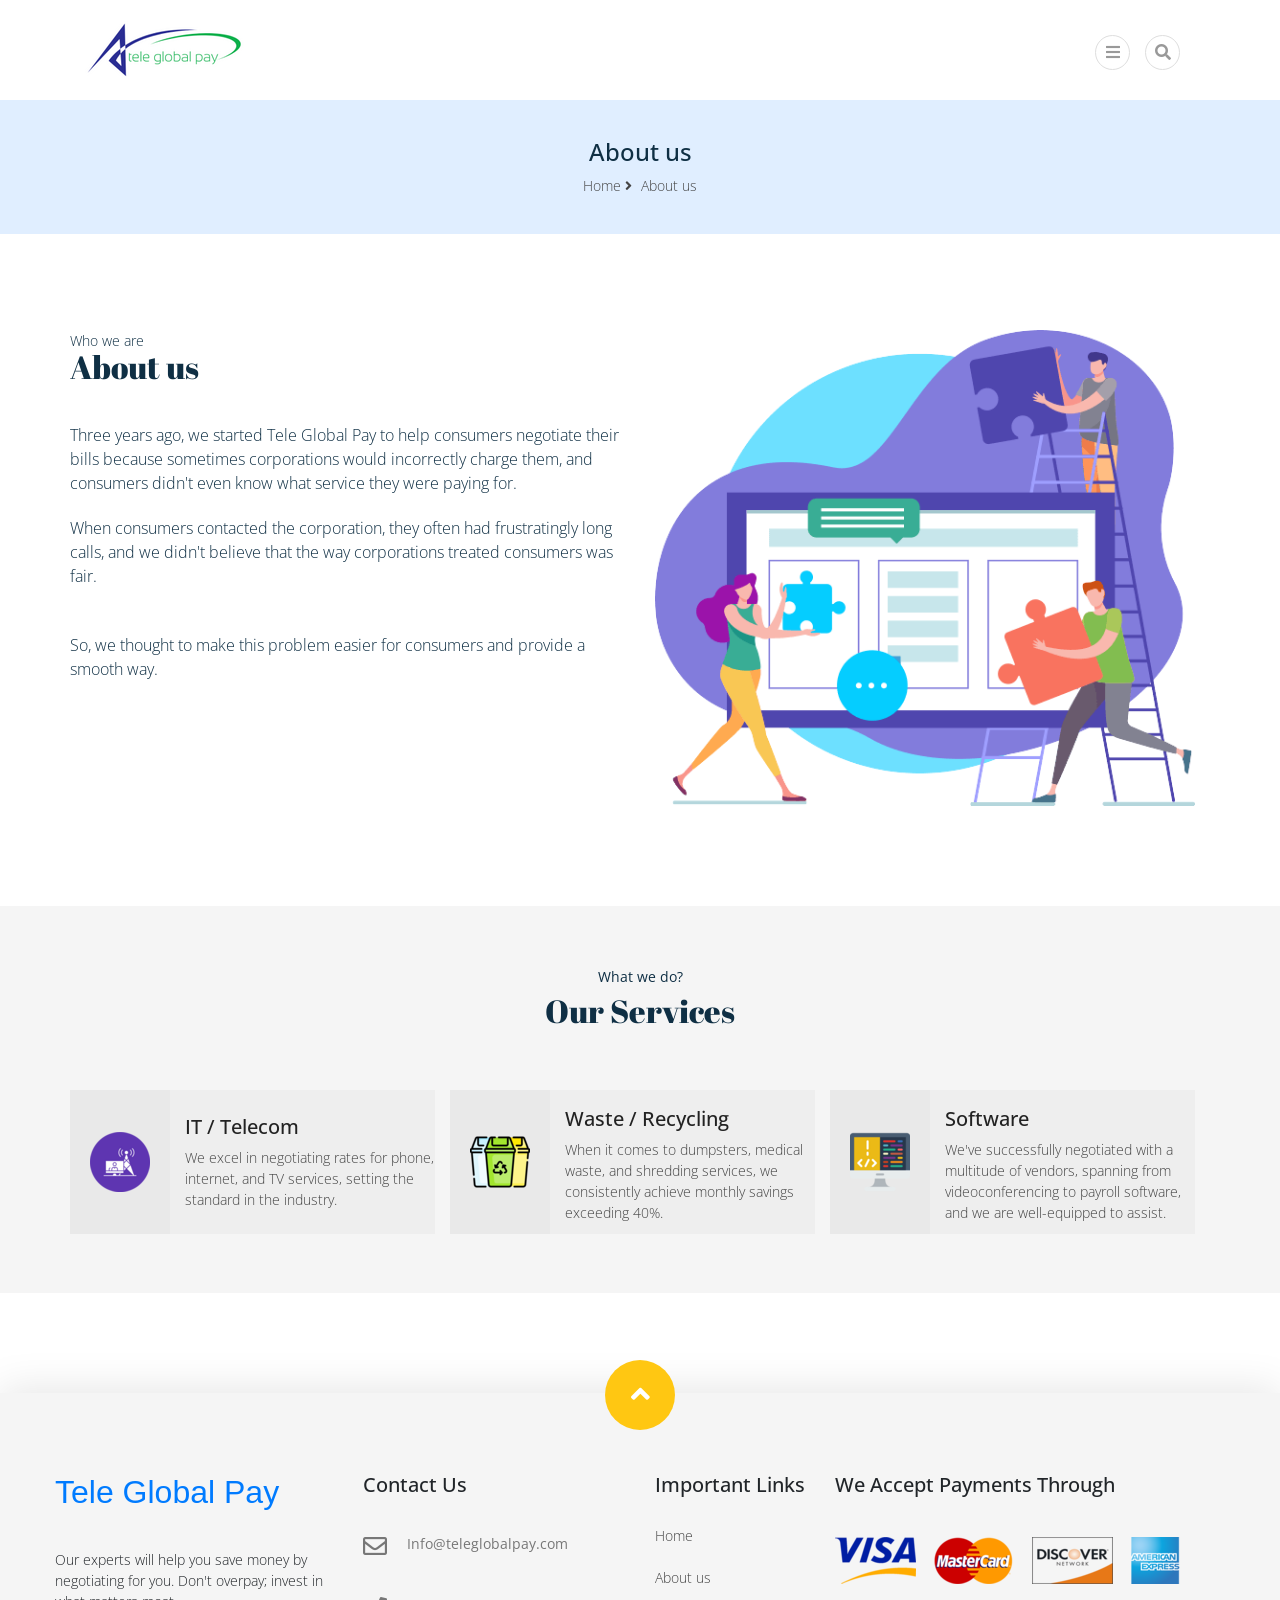
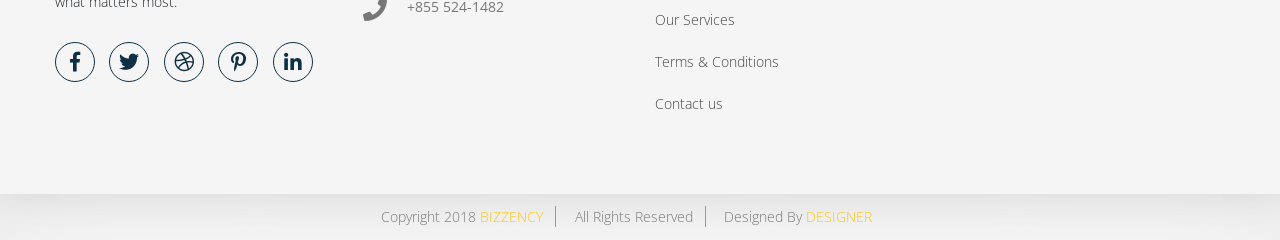
==== commit c52fbfc8: "pages touchups" ====
--- a/about-us.html
+++ b/about-us.html
@@ -18,18 +18,6 @@
     <!--==================== 
     header-top part start 
  ==================== -->
-    <section id="header-top">
-      <div class="container">
-        <div class="row">
-          <div class="col-lg-6 col-md-6 col-12 p-0 text-left t-c">
-            <span class="wel">Welcome to our Company</span>
-          </div>
-          <div class="col-lg-6 col-md-6 col-12 text-right t-c">
-            <span class="wel"> Opening Hour: 08:00 a.m to 10:00 p.m</span>
-          </div>
-        </div>
-      </div>
-    </section>
 
     <!--==================== 
     header-top part end
@@ -67,25 +55,7 @@
               <a class="nav-link" href="#service-part">Our Services</a>
             </li>
             <li class="nav-item">
-              <a class="nav-link" href="#protfolio-part">Protfolio</a>
-            </li>
-            <li class="nav-item dropdown">
-              <a
-                class="nav-link dropdown-toggle"
-                href="#"
-                id="navbarDropdown"
-                role="button"
-                data-toggle="dropdown"
-                aria-haspopup="true"
-                aria-expanded="false"
-              >
-                Blog
-              </a>
-              <div class="dropdown-menu" aria-labelledby="navbarDropdown">
-                <a class="dropdown-item" href="#">Graphics Design</a>
-                <a class="dropdown-item" href="#">Web Design</a>
-                <a class="dropdown-item" href="#">Web Development</a>
-              </div>
+              <a class="nav-link" href="#protfolio-part">Terms & Conditions</a>
             </li>
             <li class="nav-item">
               <a class="nav-link" href="#footer-part">Contact</a>
@@ -149,26 +119,21 @@
             <p class="who">Who we are</p>
             <p class="about">About us</p>
             <p class="about-details">
-              Lorem ipsum dolor sit amet, consectetur adipisicing elit, sed do
-              eiusmodpor nt ut labore et dolore magna aliqua. Ut enim ad minim
-              veniam, quis nostrud exion ullamco laboris nisi ut aliquip ex ea
-              commodo consequat.
+              Three years ago, we started Tele Global Pay to help consumers
+              negotiate their bills because sometimes corporations would
+              incorrectly charge them, and consumers didn't even know what
+              service they were paying for.
             </p>
-            <ul>
-              <li>We are the best in the line, worldwide.</li>
-              <li>No more wasting time, Eveeryone can animate.</li>
-              <li>
-                We work with orgnizations to craft immersive customer
-                experience.
-              </li>
-              <li>We are committed to make your business successful.</li>
-              <li>
-                We can make your business successful that you had not ever
-                think.
-              </li>
-            </ul>
-            <a class="about-btn" href="about-us.html">know more</a>
-            <a class="about-btn" href="#">read later</a>
+            <p class="about-details">
+              When consumers contacted the corporation, they often had
+              frustratingly long calls, and we didn't believe that the way
+              corporations treated consumers was fair.
+            </p>
+            <p class="about-details">
+              <br />
+              So, we thought to make this problem easier for consumers and
+              provide a smooth way.
+            </p>
           </div>
           <div class="col-lg-6">
             <img class="img-fluid" src="images/about-img.png" alt="about-img" />
@@ -200,29 +165,74 @@
               <div class="pl-0 ser">
                 <div class="service-item">
                   <div class="icon">
-                    <img
-                      src="images/our-service-icon-1.png"
-                      alt="our-service-icon-1"
-                    />
-                  </div>
-                  <div class="icon-details">
-                    <p class="ui">Ui/Ux Design</p>
+                    <img src="images/telecom.png" alt="our-service-icon-1" />
+                  </div>
+                  <div class="icon-details icon-details2">
+                    <p class="ui">IT / Telecom</p>
                     <p class="ui-details">
-                      Lorem ipsum dolor sit amet, cotur adipisicing elit, sed do
-                      eiusmodpor incididunt ut labore et dolore Amar sonar
-                      Bangla ami tomay.
+                      We excel in negotiating rates for phone, internet, and TV
+                      services, setting the standard in the industry.
                     </p>
                   </div>
                 </div>
                 <div class="service-overlay text-center">
                   <div class="overlay-icon">
-                    <img
-                      src="images/our-service-icon-1.png"
-                      alt="our-service-icon-1"
-                    />
+                    <img src="images/telecom.png" alt="our-service-icon-1" />
                   </div>
                   <div class="overlay-icon-details">
-                    <p class="ui">Ui/Ux Design</p>
+                    <p class="ui">IT / Telecom</p>
+                  </div>
+                  <a href="our-service.html">
+                    <i class="fas fa-long-arrow-alt-right nx"></i
+                  ></a>
+                </div>
+              </div>
+              <div class="pl-0 ser">
+                <div class="service-item">
+                  <div class="icon">
+                    <img src="images/waste.png" alt="our-service-icon-1" />
+                  </div>
+                  <div class="icon-details">
+                    <p class="ui">Waste / Recycling</p>
+                    <p class="ui-details">
+                      When it comes to dumpsters, medical waste, and shredding
+                      services, we consistently achieve monthly savings
+                      exceeding 40%.
+                    </p>
+                  </div>
+                </div>
+                <div class="service-overlay text-center">
+                  <div class="overlay-icon">
+                    <img src="images/waste.png" alt="our-service-icon-1" />
+                  </div>
+                  <div class="overlay-icon-details">
+                    <p class="ui">Waste / Recycling</p>
+                  </div>
+                  <a href="our-service.html">
+                    <i class="fas fa-long-arrow-alt-right nx"></i
+                  ></a>
+                </div>
+              </div>
+              <div class="pl-0 ser">
+                <div class="service-item">
+                  <div class="icon">
+                    <img src="images/software.png" alt="our-service-icon-1" />
+                  </div>
+                  <div class="icon-details">
+                    <p class="ui">Software</p>
+                    <p class="ui-details">
+                      We've successfully negotiated with a multitude of vendors,
+                      spanning from videoconferencing to payroll software, and
+                      we are well-equipped to assist.
+                    </p>
+                  </div>
+                </div>
+                <div class="service-overlay text-center">
+                  <div class="overlay-icon">
+                    <img src="images/software.png" alt="our-service-icon-1" />
+                  </div>
+                  <div class="overlay-icon-details">
+                    <p class="ui">Software</p>
                   </div>
                   <a href="our-service.html">
                     <i class="fas fa-long-arrow-alt-right nx"></i
@@ -233,156 +243,28 @@
                 <div class="service-item">
                   <div class="icon">
                     <img
-                      src="images/our-service-icon-2.png"
+                      src="images/maintinance.png"
                       alt="our-service-icon-1"
                     />
                   </div>
                   <div class="icon-details">
-                    <p class="ui">Web Design</p>
+                    <p class="ui">Maintinance</p>
                     <p class="ui-details">
-                      Lorem ipsum dolor sit amet, cotur adipisicing elit, sed do
-                      eiusmodpor incididunt ut labore et dolore Amar sonar
-                      Bangla ami tomay.
+                      Uniforms, cleaning, and maintenance can make running a
+                      business chaotic, but your expenses don't need to be
+                      disorderly.
                     </p>
                   </div>
                 </div>
                 <div class="service-overlay text-center">
                   <div class="overlay-icon">
                     <img
-                      src="images/our-service-icon-2.png"
+                      src="images/maintinance.png"
                       alt="our-service-icon-1"
                     />
                   </div>
                   <div class="overlay-icon-details">
-                    <p class="ui">Web Design</p>
-                  </div>
-                  <a href="our-service.html">
-                    <i class="fas fa-long-arrow-alt-right nx"></i
-                  ></a>
-                </div>
-              </div>
-              <div class="pl-0 ser">
-                <div class="service-item">
-                  <div class="icon">
-                    <img
-                      src="images/our-service-icon-3.png"
-                      alt="our-service-icon-1"
-                    />
-                  </div>
-                  <div class="icon-details">
-                    <p class="ui">Vedio Editing</p>
-                    <p class="ui-details">
-                      Lorem ipsum dolor sit amet, cotur adipisicing elit, sed do
-                      eiusmodpor incididunt ut labore et dolore Amar sonar
-                      Bangla ami tomay.
-                    </p>
-                  </div>
-                </div>
-                <div class="service-overlay text-center">
-                  <div class="overlay-icon">
-                    <img
-                      src="images/our-service-icon-3.png"
-                      alt="our-service-icon-1"
-                    />
-                  </div>
-                  <div class="overlay-icon-details">
-                    <p class="ui">Vedio Editing</p>
-                  </div>
-                  <a href="our-service.html">
-                    <i class="fas fa-long-arrow-alt-right nx"></i
-                  ></a>
-                </div>
-              </div>
-              <div class="pl-0 ser">
-                <div class="service-item">
-                  <div class="icon">
-                    <img
-                      src="images/our-service-icon-1.png"
-                      alt="our-service-icon-1"
-                    />
-                  </div>
-                  <div class="icon-details">
-                    <p class="ui">Ui/Ux Design</p>
-                    <p class="ui-details">
-                      Lorem ipsum dolor sit amet, cotur adipisicing elit, sed do
-                      eiusmodpor incididunt ut labore et dolore Amar sonar
-                      Bangla ami tomay.
-                    </p>
-                  </div>
-                </div>
-                <div class="service-overlay text-center">
-                  <div class="overlay-icon">
-                    <img
-                      src="images/our-service-icon-1.png"
-                      alt="our-service-icon-1"
-                    />
-                  </div>
-                  <div class="overlay-icon-details">
-                    <p class="ui">Ui/Ux Design</p>
-                  </div>
-                  <a href="our-service.html">
-                    <i class="fas fa-long-arrow-alt-right nx"></i
-                  ></a>
-                </div>
-              </div>
-              <div class="pl-0 ser">
-                <div class="service-item">
-                  <div class="icon">
-                    <img
-                      src="images/our-service-icon-2.png"
-                      alt="our-service-icon-1"
-                    />
-                  </div>
-                  <div class="icon-details">
-                    <p class="ui">Web Design</p>
-                    <p class="ui-details">
-                      Lorem ipsum dolor sit amet, cotur adipisicing elit, sed do
-                      eiusmodpor incididunt ut labore et dolore Amar sonar
-                      Bangla ami tomay.
-                    </p>
-                  </div>
-                </div>
-                <div class="service-overlay text-center">
-                  <div class="overlay-icon">
-                    <img
-                      src="images/our-service-icon-2.png"
-                      alt="our-service-icon-1"
-                    />
-                  </div>
-                  <div class="overlay-icon-details">
-                    <p class="ui">Web Design</p>
-                  </div>
-                  <a href="our-service.html">
-                    <i class="fas fa-long-arrow-alt-right nx"></i
-                  ></a>
-                </div>
-              </div>
-              <div class="pl-0 ser">
-                <div class="service-item">
-                  <div class="icon">
-                    <img
-                      src="images/our-service-icon-3.png"
-                      alt="our-service-icon-1"
-                    />
-                  </div>
-                  <div class="icon-details">
-                    <p class="ui">Vedio Editing</p>
-                    <p class="ui-details">
-                      Lorem ipsum dolor sit amet, cotur adipisicing elit, sed do
-                      eiusmodpor incididunt ut labore et dolore Amar sonar
-                      Bangla ami tomay.
-                    </p>
-                  </div>
-                </div>
-                <div class="service-overlay text-center">
-                  <div class="overlay-icon">
-                    <img
-                      src="images/our-service-icon-3.png"
-                      alt="our-service-icon-1"
-                    />
-                  </div>
-                  <div class="overlay-icon-details">
-                    <p class="ui">Vedio Editing</p>
+                    <p class="ui">Maintinance</p>
                   </div>
                   <a href="our-service.html">
                     <i class="fas fa-long-arrow-alt-right nx"></i
@@ -417,13 +299,10 @@
       <div class="container p-0">
         <div class="row">
           <div class="col-lg-3 col-sm-6 col-md-6 p-l pl-0">
-            <a href="#">
-              <img src="images/footer-logo.png" alt="footer-logo" />
-            </a>
+            <a href="#"> <h2>Tele Global Pay</h2> </a>
             <p class="ftr-details">
-              Lorem Ipsum is simply dummy text ofing and typesetting industry.
-              Lorem Ipsuasn the industry's standard dummy text ever since the
-              1500s. Lorem ipsum dolor sit amet, consectetur.
+              Our experts will help you save money by negotiating for you. Don't
+              overpay; invest in what matters most.
             </p>
             <ul class="footer-icon">
               <li>
@@ -446,16 +325,16 @@
           <div class="col-lg-3 col-sm-6 col-md-6 pr-0">
             <h3>Contact Us</h3>
             <ul class="contact">
-              <li><i class="fas fa-map-marker-alt"></i></li>
-              <li>1234, Park Street Avenue, NewYork America.</li>
-            </ul>
-            <ul class="contact">
               <li><i class="far fa-envelope"></i></li>
-              <li>information@adminrosui.com helptotal@adminrosui.com</li>
+              <li style="display: flex; align-items: center">
+                Info@teleglobalpay.com
+              </li>
             </ul>
             <ul class="contact">
               <li><i class="fas fa-phone"></i></li>
-              <li class="no">+880 1234 5678 +880 9876 5432</li>
+              <li class="no" style="display: flex; align-items: center">
+                +855 524-1482
+              </li>
             </ul>
           </div>
           <div class="col-lg-2 col-sm-4 col-md-6 m-t">
@@ -464,67 +343,39 @@
               <li><a href="index.html">Home</a></li>
               <li><a href="about-us.html">About us</a></li>
               <li><a href="our-service.html">Our Services</a></li>
-              <li><a href="Our-protfolio.html">Our Portfolio</a></li>
+              <li><a href="Our-protfolio.html">Terms & Conditions</a></li>
               <li><a href="#footer-part">Contact us</a></li>
             </ul>
           </div>
           <div class="col-lg-4 col-sm-8 col-md-6 m-t p-0">
-            <h3>Filckr Stream</h3>
+            <h3>We Accept Payments Through</h3>
             <ul class="footer-img">
               <li>
                 <img
                   class="img-fluid"
-                  src="images/footer-img1.png"
+                  src="images/visa.png"
                   alt="footer-img1"
                 />
               </li>
               <li>
                 <img
                   class="img-fluid"
-                  src="images/footer-img2.png"
+                  src="images/master.png"
                   alt="footer-img2"
                 />
               </li>
               <li>
                 <img
                   class="img-fluid"
-                  src="images/footer-img3.png"
+                  src="images/discover.png"
                   alt="footer-img3"
                 />
               </li>
-              <li class="m-r">
+              <li class="m-r" style="margin-left: -15px">
                 <img
                   class="img-fluid"
-                  src="images/footer-img4.png"
+                  src="images/american.png"
                   alt="footer-img4"
-                />
-              </li>
-              <li>
-                <img
-                  class="img-fluid"
-                  src="images/footer-img5.png"
-                  alt="footer-img5"
-                />
-              </li>
-              <li>
-                <img
-                  class="img-fluid"
-                  src="images/footer-img8.png"
-                  alt="footer-img8"
-                />
-              </li>
-              <li>
-                <img
-                  class="img-fluid"
-                  src="images/footer-img7.png"
-                  alt="footer-img7"
-                />
-              </li>
-              <li class="m-r">
-                <img
-                  class="img-fluid"
-                  src="images/footer-img6.png"
-                  alt="footer-img6"
                 />
               </li>
             </ul>
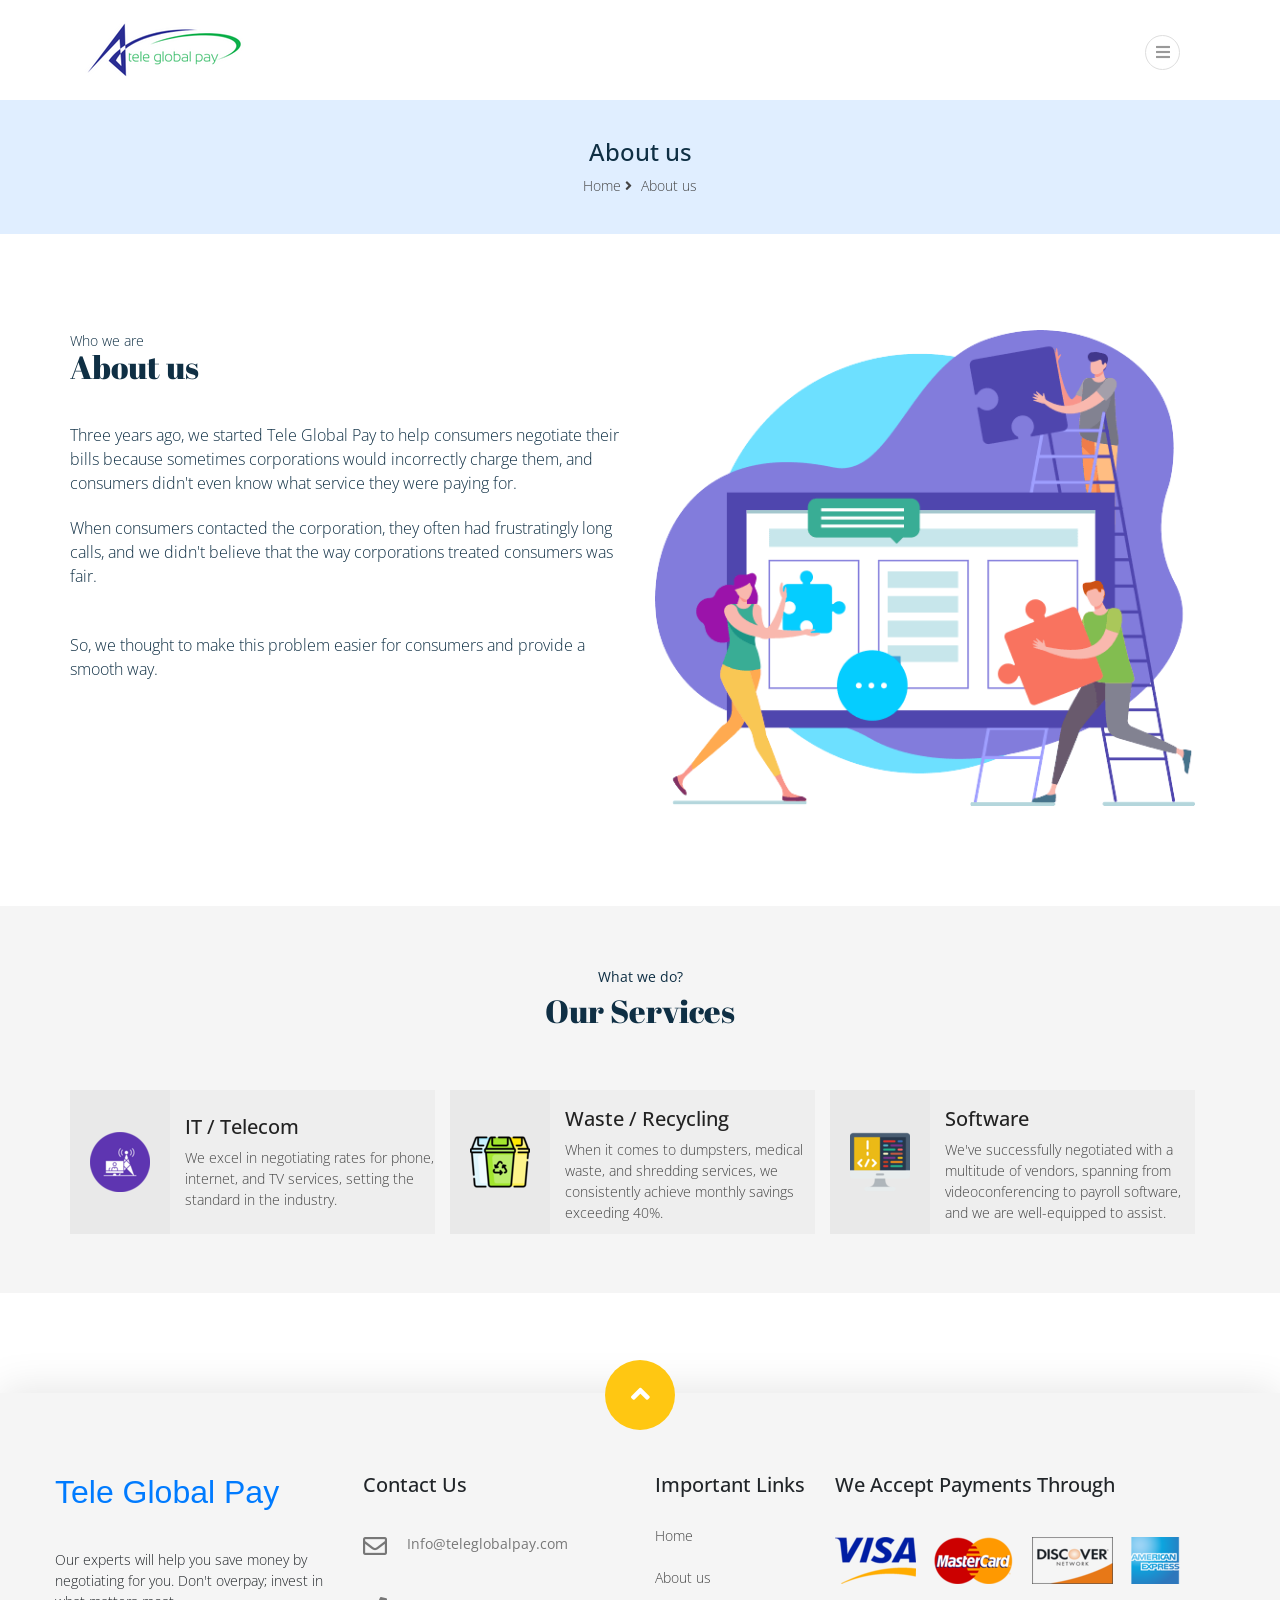
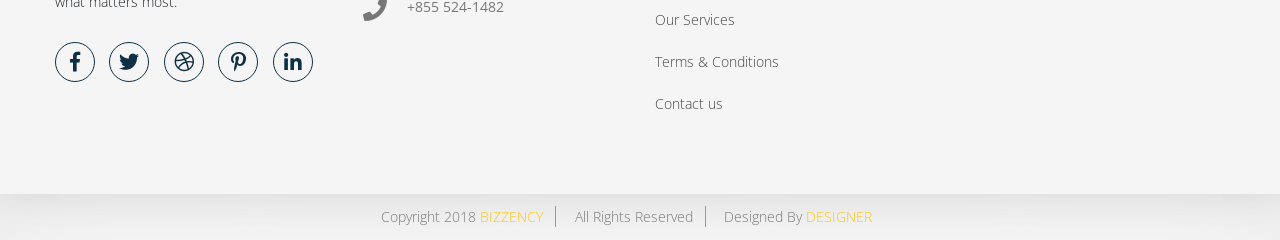
==== commit fc5bef33: "testimonial final" ====
--- a/about-us.html
+++ b/about-us.html
@@ -46,7 +46,7 @@
         <div class="collapse navbar-collapse" id="navbarSupportedContent">
           <ul class="navbar-nav ml-auto search-box">
             <li class="nav-item">
-              <a class="nav-link active" href="#banner-part">Home</a>
+              <a class="nav-link active" href="/index.html">Home</a>
             </li>
             <li class="nav-item">
               <a class="nav-link" href="#about-part">About us</a>
@@ -55,7 +55,9 @@
               <a class="nav-link" href="#service-part">Our Services</a>
             </li>
             <li class="nav-item">
-              <a class="nav-link" href="#protfolio-part">Terms & Conditions</a>
+              <a class="nav-link" href="/Our-protfolio.html"
+                >Terms & Conditions</a
+              >
             </li>
             <li class="nav-item">
               <a class="nav-link" href="#footer-part">Contact</a>
@@ -67,7 +69,6 @@
               <i class="fas fa-bars nav_bar"></i>
               <!-- <span  >&#9776;</span> -->
             </li>
-            <li class="searh"><i class="fas fa-search"></i></li>
           </ul>
         </div>
       </div>
@@ -79,17 +80,7 @@
     <!--==================== 
     search-part start
   ==================== -->
-    <section id="search">
-      <div class="srch-box" id="myOverlay">
-        <span class="closebtn" onclick="closeSearch()" title="Close">×</span>
-        <form>
-          <input type="search" placeholder="Search by keyword" />
-          <button type="submit">
-            <i class="fas fa-search"></i>
-          </button>
-        </form>
-      </div>
-    </section>
+
     <!--==================== 
     search-part end
   ==================== -->
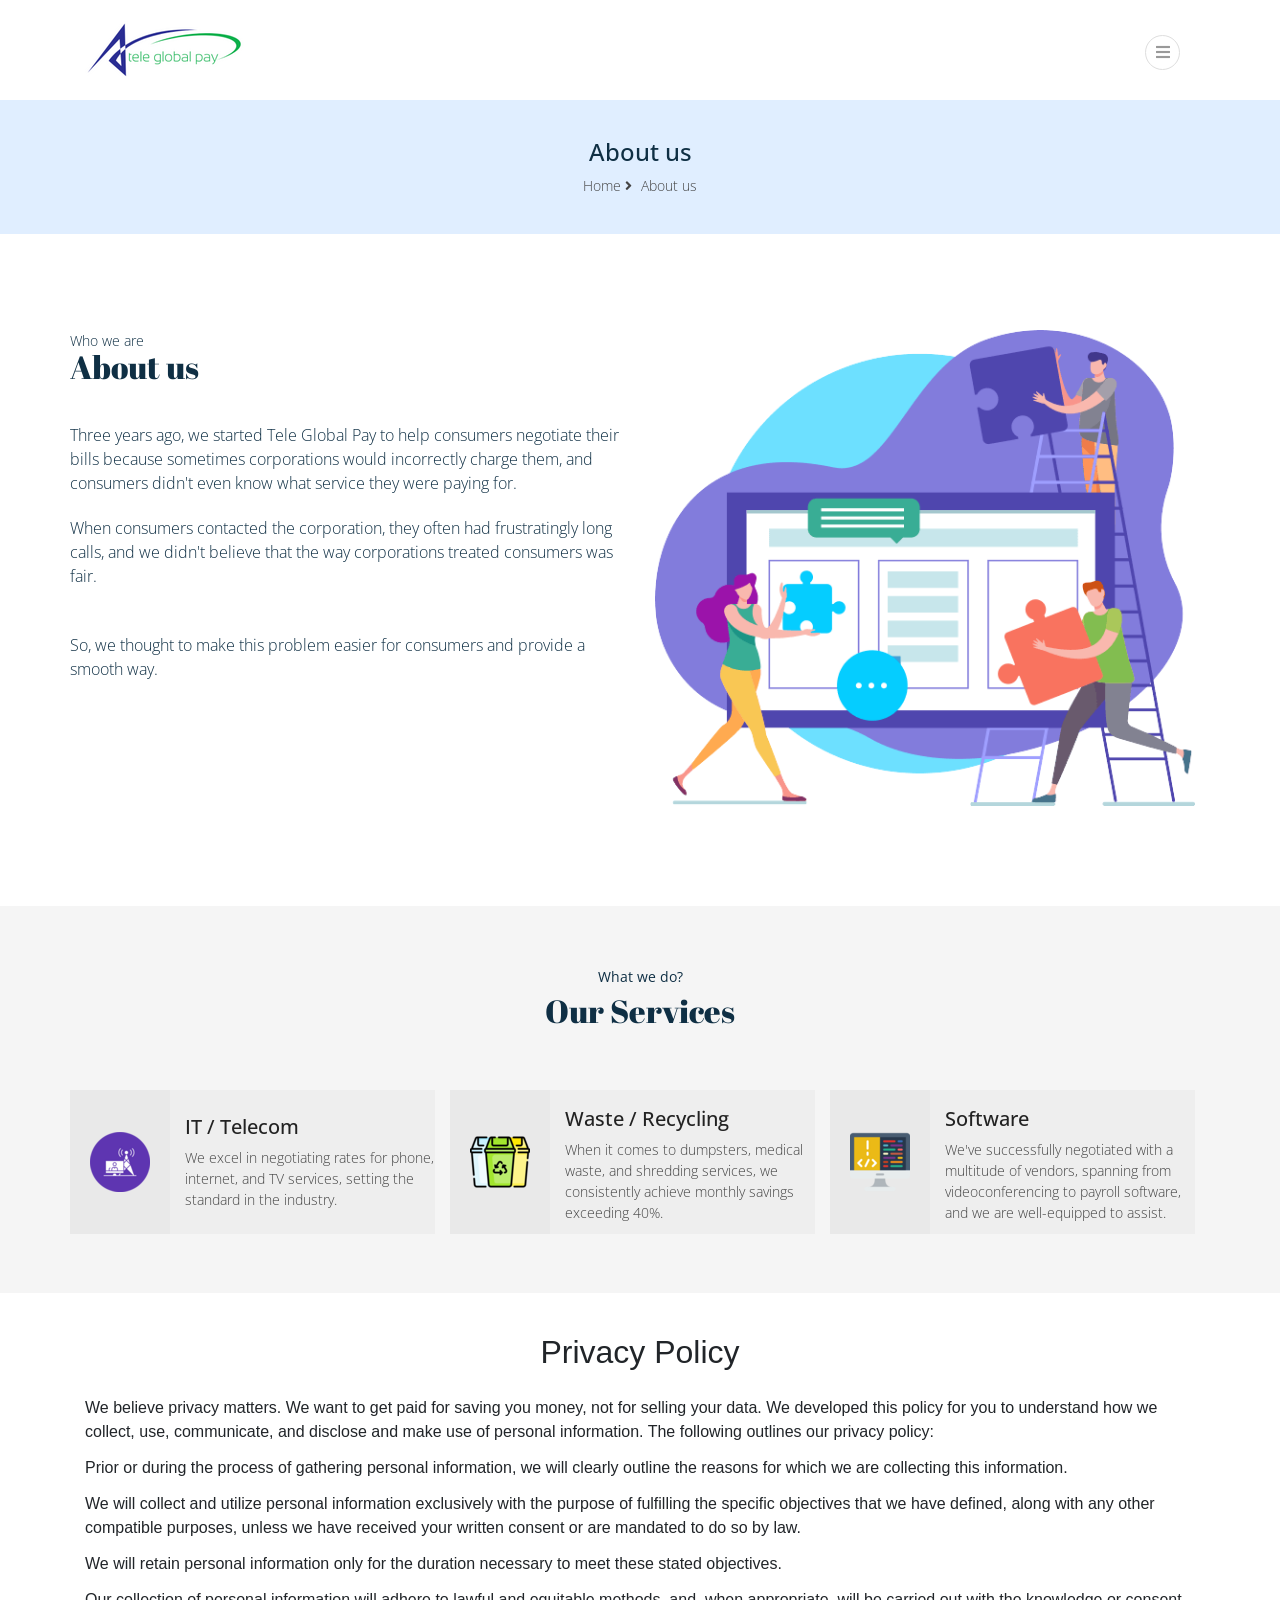
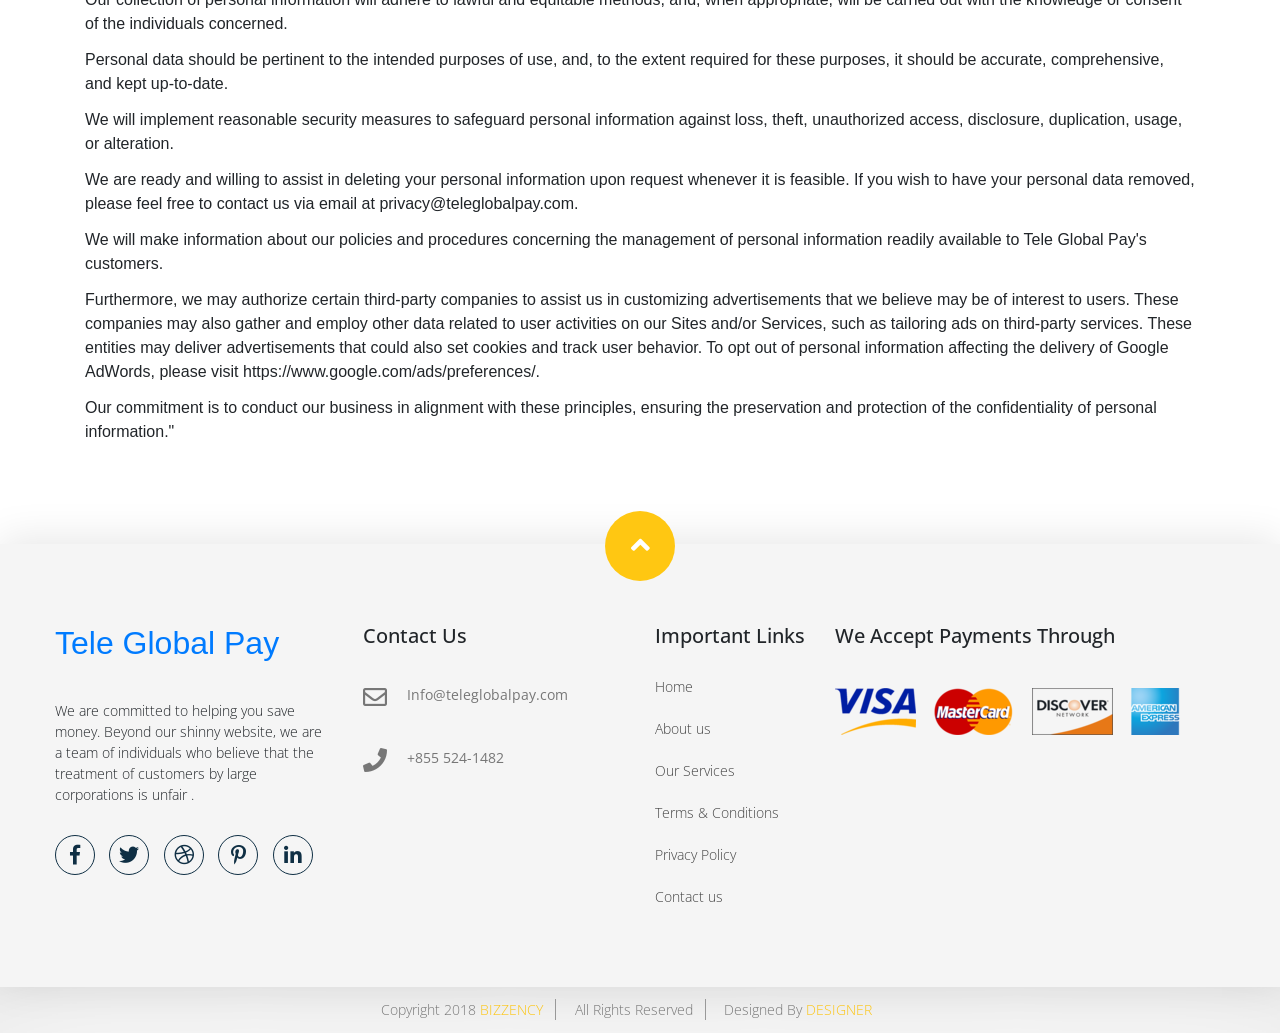
==== commit 23346d0a: "uper final" ====
--- a/about-us.html
+++ b/about-us.html
@@ -57,6 +57,11 @@
             <li class="nav-item">
               <a class="nav-link" href="/Our-protfolio.html"
                 >Terms & Conditions</a
+              >
+            </li>
+            <li class="nav-item">
+              <a class="nav-link" href="/about-us.html#privacy-policy"
+                >Privacy Policy</a
               >
             </li>
             <li class="nav-item">
@@ -268,6 +273,78 @@
       </div>
     </section>
 
+    <section>
+      <div class="container" id="privacy-policy">
+        <h2
+          class="text-center title-two"
+          style="margin-bottom: 25px; margin-top: 40px"
+        >
+          Privacy Policy
+        </h2>
+        <p style="margin-top: 12px">
+          We believe privacy matters. We want to get paid for saving you money,
+          not for selling your data. We developed this policy for you to
+          understand how we collect, use, communicate, and disclose and make use
+          of personal information. The following outlines our privacy policy:
+        </p>
+        <p style="margin-top: 12px">
+          Prior or during the process of gathering personal information, we will
+          clearly outline the reasons for which we are collecting this
+          information.
+        </p>
+        <p style="margin-top: 12px">
+          We will collect and utilize personal information exclusively with the
+          purpose of fulfilling the specific objectives that we have defined,
+          along with any other compatible purposes, unless we have received your
+          written consent or are mandated to do so by law.
+        </p>
+        <p style="margin-top: 12px">
+          We will retain personal information only for the duration necessary to
+          meet these stated objectives.
+        </p>
+        <p style="margin-top: 12px">
+          Our collection of personal information will adhere to lawful and
+          equitable methods, and, when appropriate, will be carried out with the
+          knowledge or consent of the individuals concerned.
+        </p>
+        <p style="margin-top: 12px">
+          Personal data should be pertinent to the intended purposes of use,
+          and, to the extent required for these purposes, it should be accurate,
+          comprehensive, and kept up-to-date.
+        </p>
+        <p style="margin-top: 12px">
+          We will implement reasonable security measures to safeguard personal
+          information against loss, theft, unauthorized access, disclosure,
+          duplication, usage, or alteration.
+        </p>
+        <p style="margin-top: 12px">
+          We are ready and willing to assist in deleting your personal
+          information upon request whenever it is feasible. If you wish to have
+          your personal data removed, please feel free to contact us via email
+          at privacy@teleglobalpay.com.
+        </p>
+        <p style="margin-top: 12px">
+          We will make information about our policies and procedures concerning
+          the management of personal information readily available to Tele
+          Global Pay's customers.
+        </p>
+        <p style="margin-top: 12px">
+          Furthermore, we may authorize certain third-party companies to assist
+          us in customizing advertisements that we believe may be of interest to
+          users. These companies may also gather and employ other data related
+          to user activities on our Sites and/or Services, such as tailoring ads
+          on third-party services. These entities may deliver advertisements
+          that could also set cookies and track user behavior. To opt out of
+          personal information affecting the delivery of Google AdWords, please
+          visit https://www.google.com/ads/preferences/.
+        </p>
+        <p style="margin-top: 12px">
+          Our commitment is to conduct our business in alignment with these
+          principles, ensuring the preservation and protection of the
+          confidentiality of personal information."
+        </p>
+      </div>
+    </section>
     <!--==================== 
     service-part end
   ==================== -->
@@ -292,8 +369,9 @@
           <div class="col-lg-3 col-sm-6 col-md-6 p-l pl-0">
             <a href="#"> <h2>Tele Global Pay</h2> </a>
             <p class="ftr-details">
-              Our experts will help you save money by negotiating for you. Don't
-              overpay; invest in what matters most.
+              We are committed to helping you save money. Beyond our shinny
+              website, we are a team of individuals who believe that the
+              treatment of customers by large corporations is unfair .
             </p>
             <ul class="footer-icon">
               <li>
@@ -335,6 +413,9 @@
               <li><a href="about-us.html">About us</a></li>
               <li><a href="our-service.html">Our Services</a></li>
               <li><a href="Our-protfolio.html">Terms & Conditions</a></li>
+              <li>
+                <a href="/about-us.html#service-part">Privacy Policy</a>
+              </li>
               <li><a href="#footer-part">Contact us</a></li>
             </ul>
           </div>
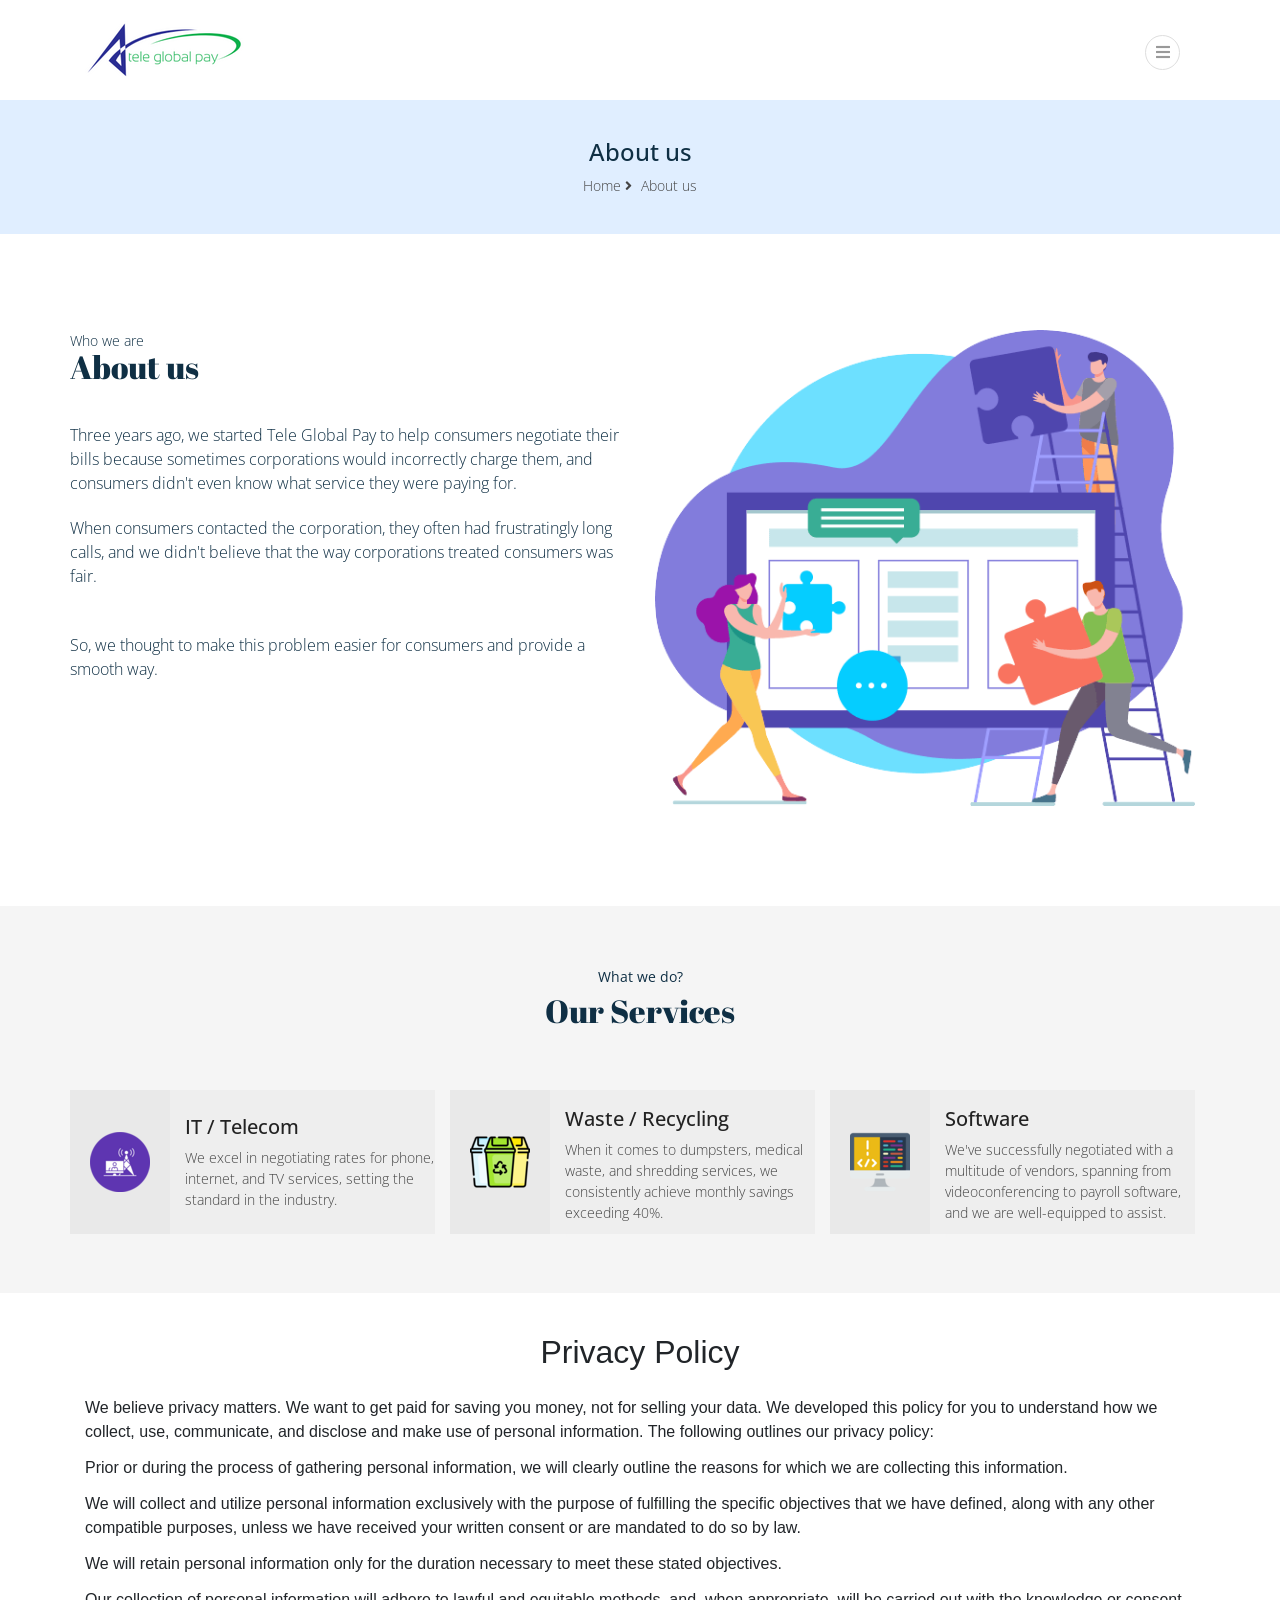
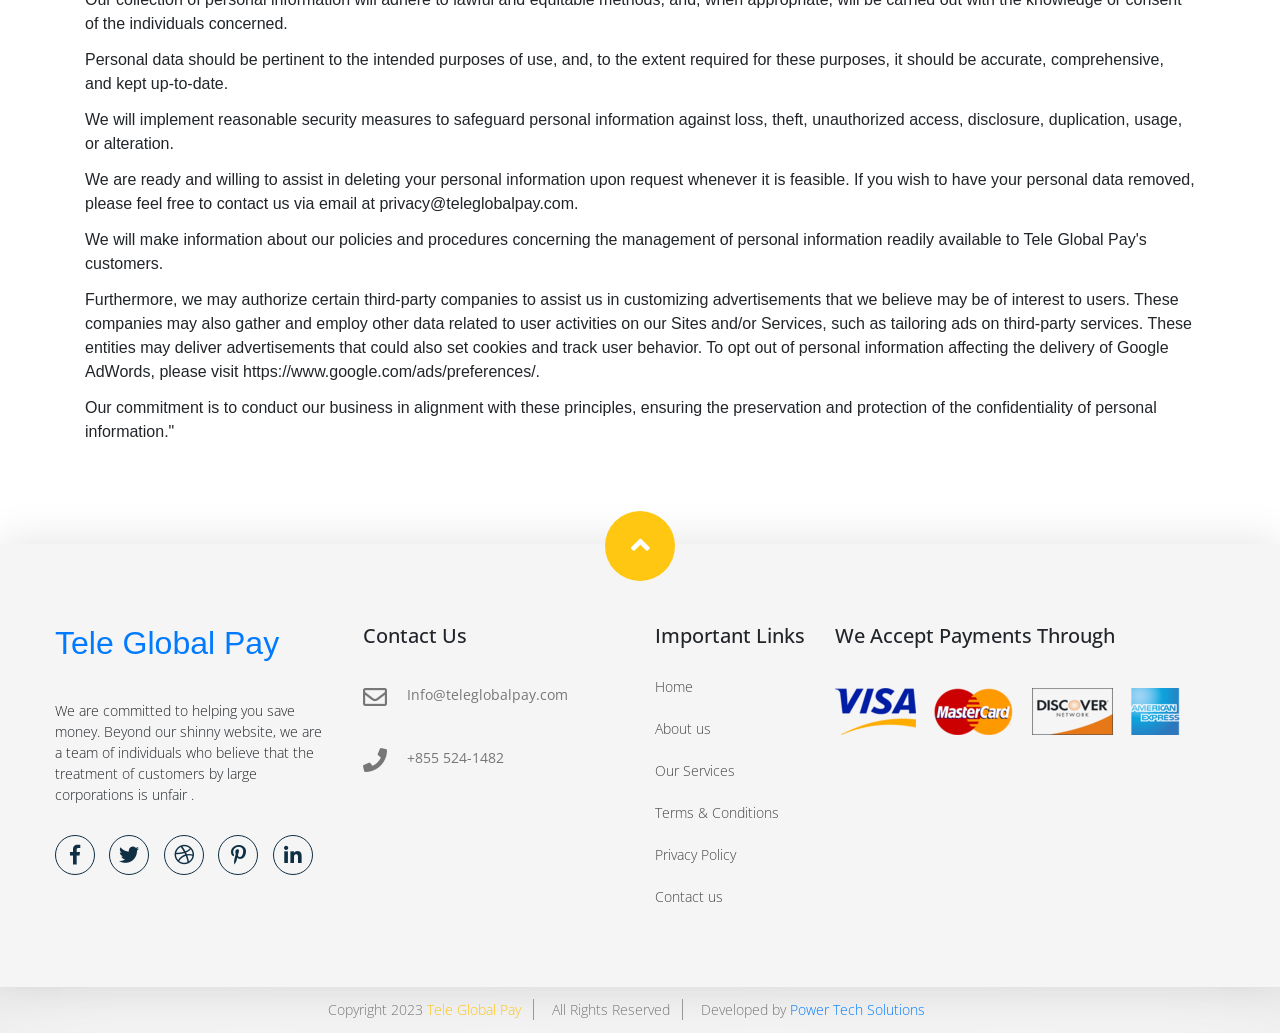
==== commit a6e93145: "title changed" ====
--- a/about-us.html
+++ b/about-us.html
@@ -5,7 +5,7 @@
     <meta charset="UTF-8" />
     <meta name="viewport" content="width=device-width, initial-scale=1.0" />
     <meta http-equiv="X-UA-Compatible" content="ie=edge" />
-    <title>Bizzency</title>
+    <title>Tele Global Pay</title>
     <link rel="stylesheet" href="css/all.min.css" />
     <link rel="stylesheet" href="css/bootstrap.min.css" />
     <link rel="stylesheet" href="css/venobox.css" />
@@ -466,10 +466,17 @@
       <div class="container text-center">
         <div class="row">
           <ul>
-            <li>Copyright 2018 <span>BIZZENCY</span></li>
+            <li>Copyright 2023 <span>Tele Global Pay</span></li>
             <li>All Rights Reserved</li>
-            <li>Designed By <span>DESIGNER</span></li>
-          </ul>
+            <li>
+              Developed by
+              <span
+                ><a
+                  href="https://www.google.com/search?q=power+tech+solutions+bufferzone&sca_esv=579734912&bih=958&biw=1872&hl=en&sxsrf=AM9HkKmXlWsgNvIGvjRuk5-fpXDTKE4z6w%3A1699266001486&ei=0b1IZf-fHYuOxc8P08a_8A8&ved=0ahUKEwi_zJaTk6-CAxULR_EDHVPjD_4Q4dUDCBA&uact=5&oq=power+tech+solutions+bufferzone&gs_lp=[base64]&sclient=gws-wiz-serp"
+                  >Power Tech Solutions</a
+                ></span
+              >
+            </li>
         </div>
       </div>
     </section>
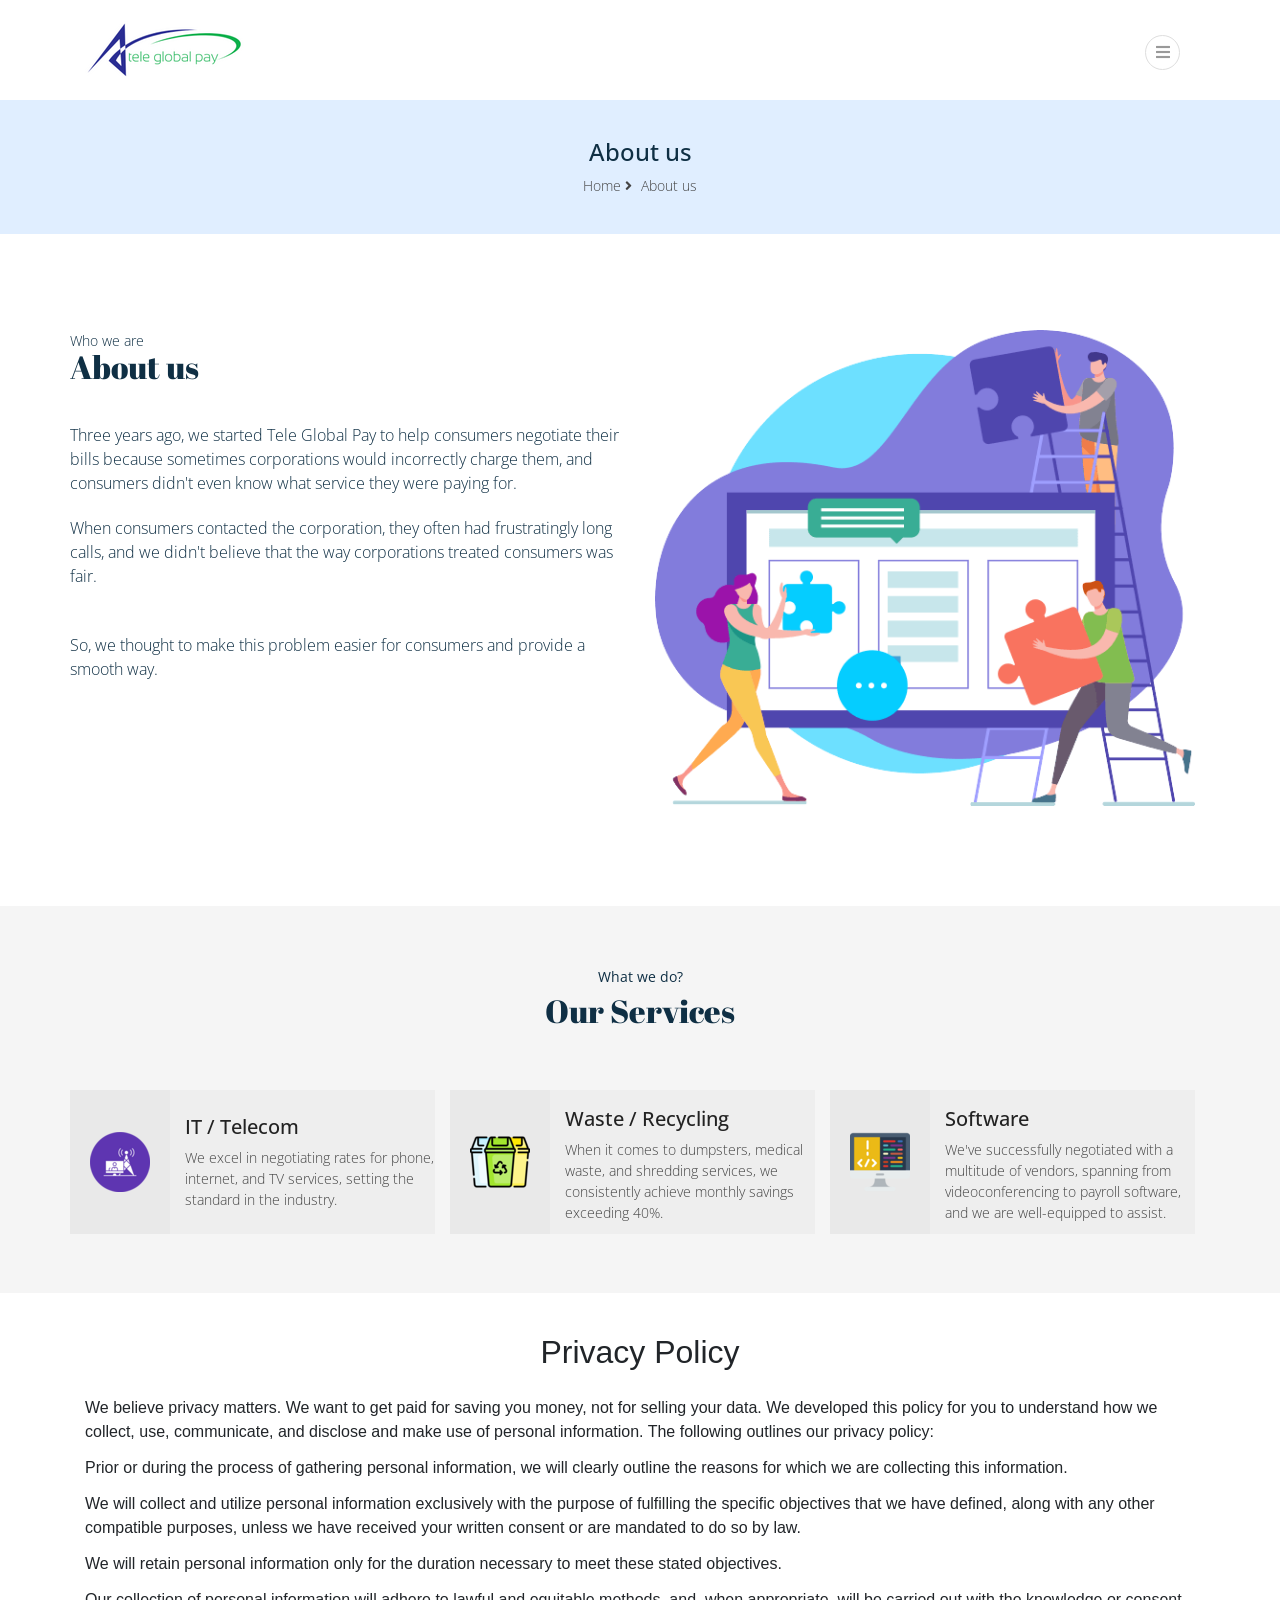
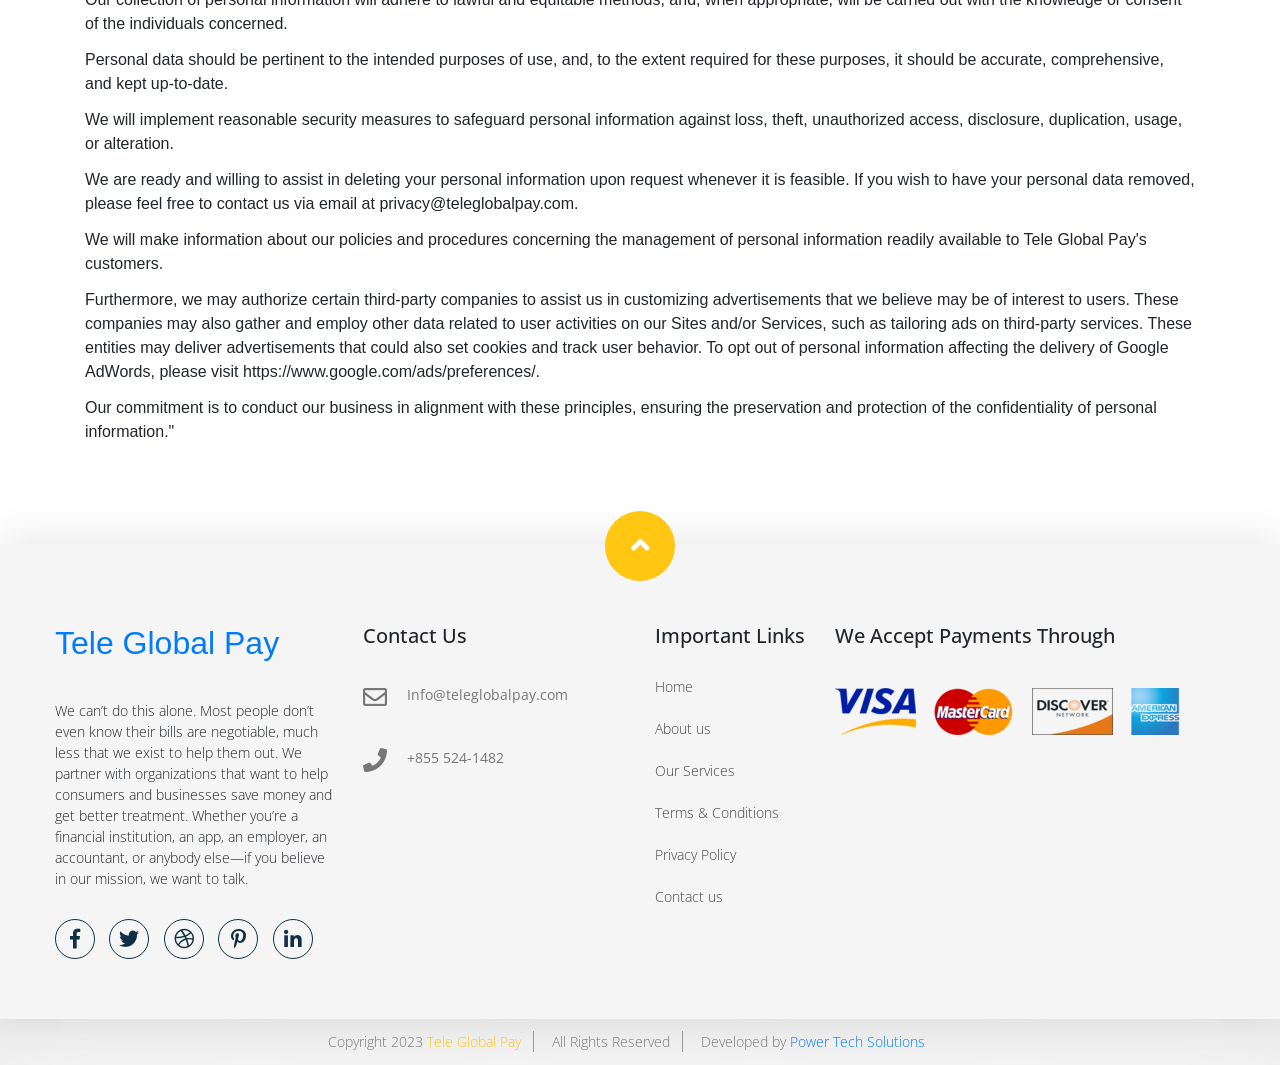
==== commit 3fc61fa7: "hope its final commit" ====
--- a/about-us.html
+++ b/about-us.html
@@ -369,9 +369,12 @@
           <div class="col-lg-3 col-sm-6 col-md-6 p-l pl-0">
             <a href="#"> <h2>Tele Global Pay</h2> </a>
             <p class="ftr-details">
-              We are committed to helping you save money. Beyond our shinny
-              website, we are a team of individuals who believe that the
-              treatment of customers by large corporations is unfair .
+              We can’t do this alone. Most people don’t even know their bills
+              are negotiable, much less that we exist to help them out. We
+              partner with organizations that want to help consumers and
+              businesses save money and get better treatment. Whether you’re a
+              financial institution, an app, an employer, an accountant, or
+              anybody else—if you believe in our mission, we want to talk.
             </p>
             <ul class="footer-icon">
               <li>
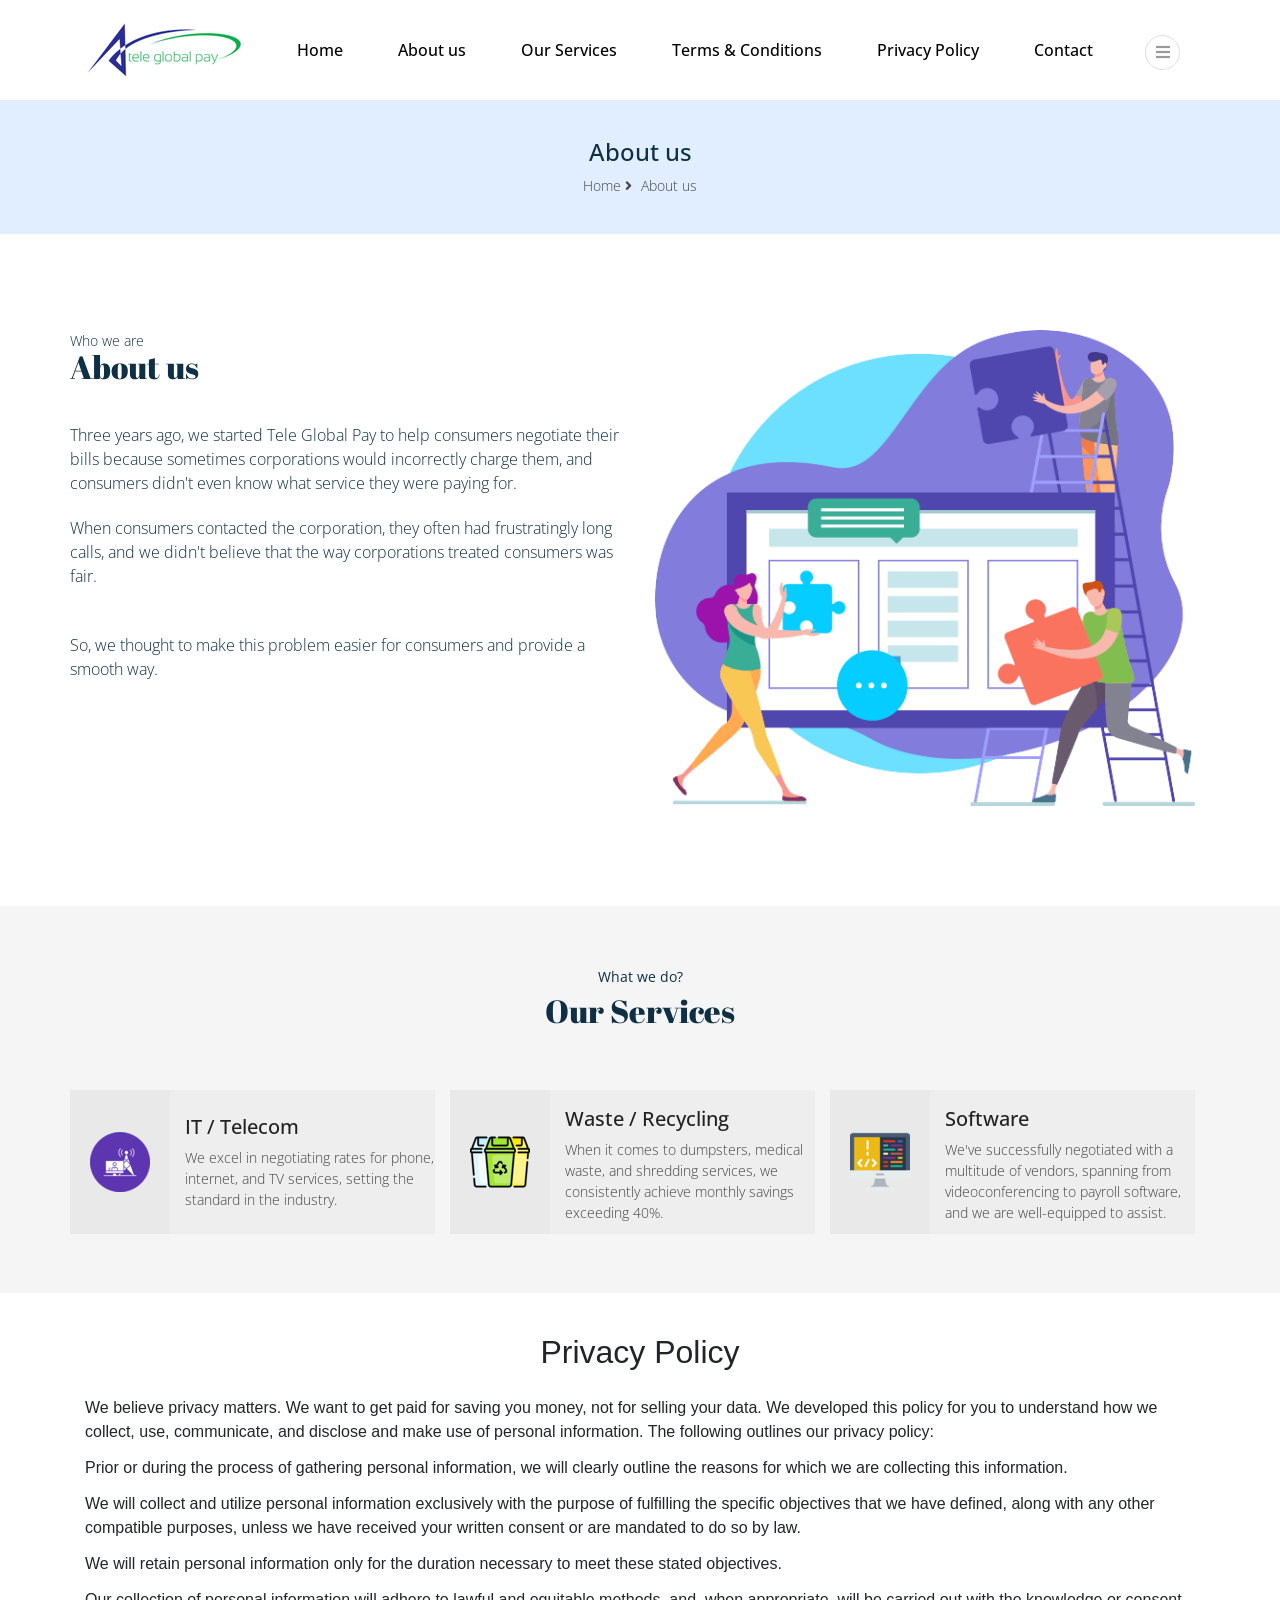
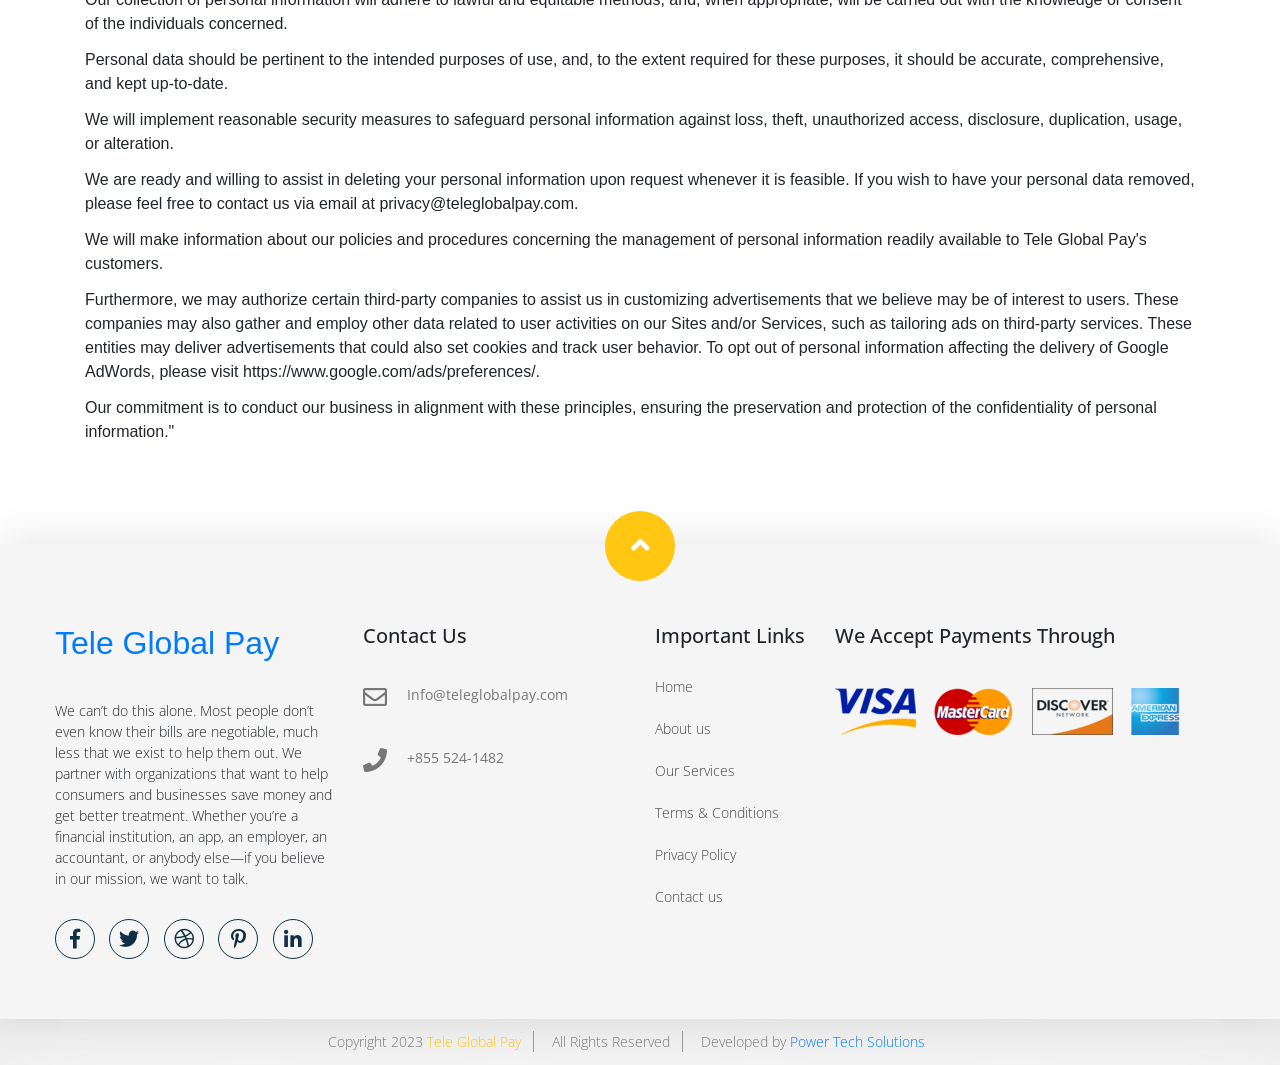
==== commit a6fa9205: "contact form added" ====
--- a/about-us.html
+++ b/about-us.html
@@ -52,7 +52,7 @@
               <a class="nav-link" href="#about-part">About us</a>
             </li>
             <li class="nav-item">
-              <a class="nav-link" href="#service-part">Our Services</a>
+              <a class="nav-link" href="/our-service.html">Our Services</a>
             </li>
             <li class="nav-item">
               <a class="nav-link" href="/Our-protfolio.html"
@@ -480,6 +480,7 @@
                 ></span
               >
             </li>
+          </ul>
         </div>
       </div>
     </section>
--- a/css/style.css
+++ b/css/style.css
@@ -102,7 +102,7 @@
 }
 
 .navbar .navbar-nav {
-  display: none;
+  display: block;
 }
 
 .navbar ul li {
--- a/css/responsive.css
+++ b/css/responsive.css
@@ -1644,13 +1644,15 @@
 
 @media (min-width: 992px) and (max-width: 1199px) {
   /*===================== 
-navbar-part start
+  navbar-part start
 ====================  */
   .navbar-expand-lg .navbar-nav .nav-link {
     padding-left: 0;
     padding-right: 0;
   }
-
+  .navbar ul li {
+    margin-right: 7px;
+  }
   /*===================== 
 navbar-part end
 ====================  */
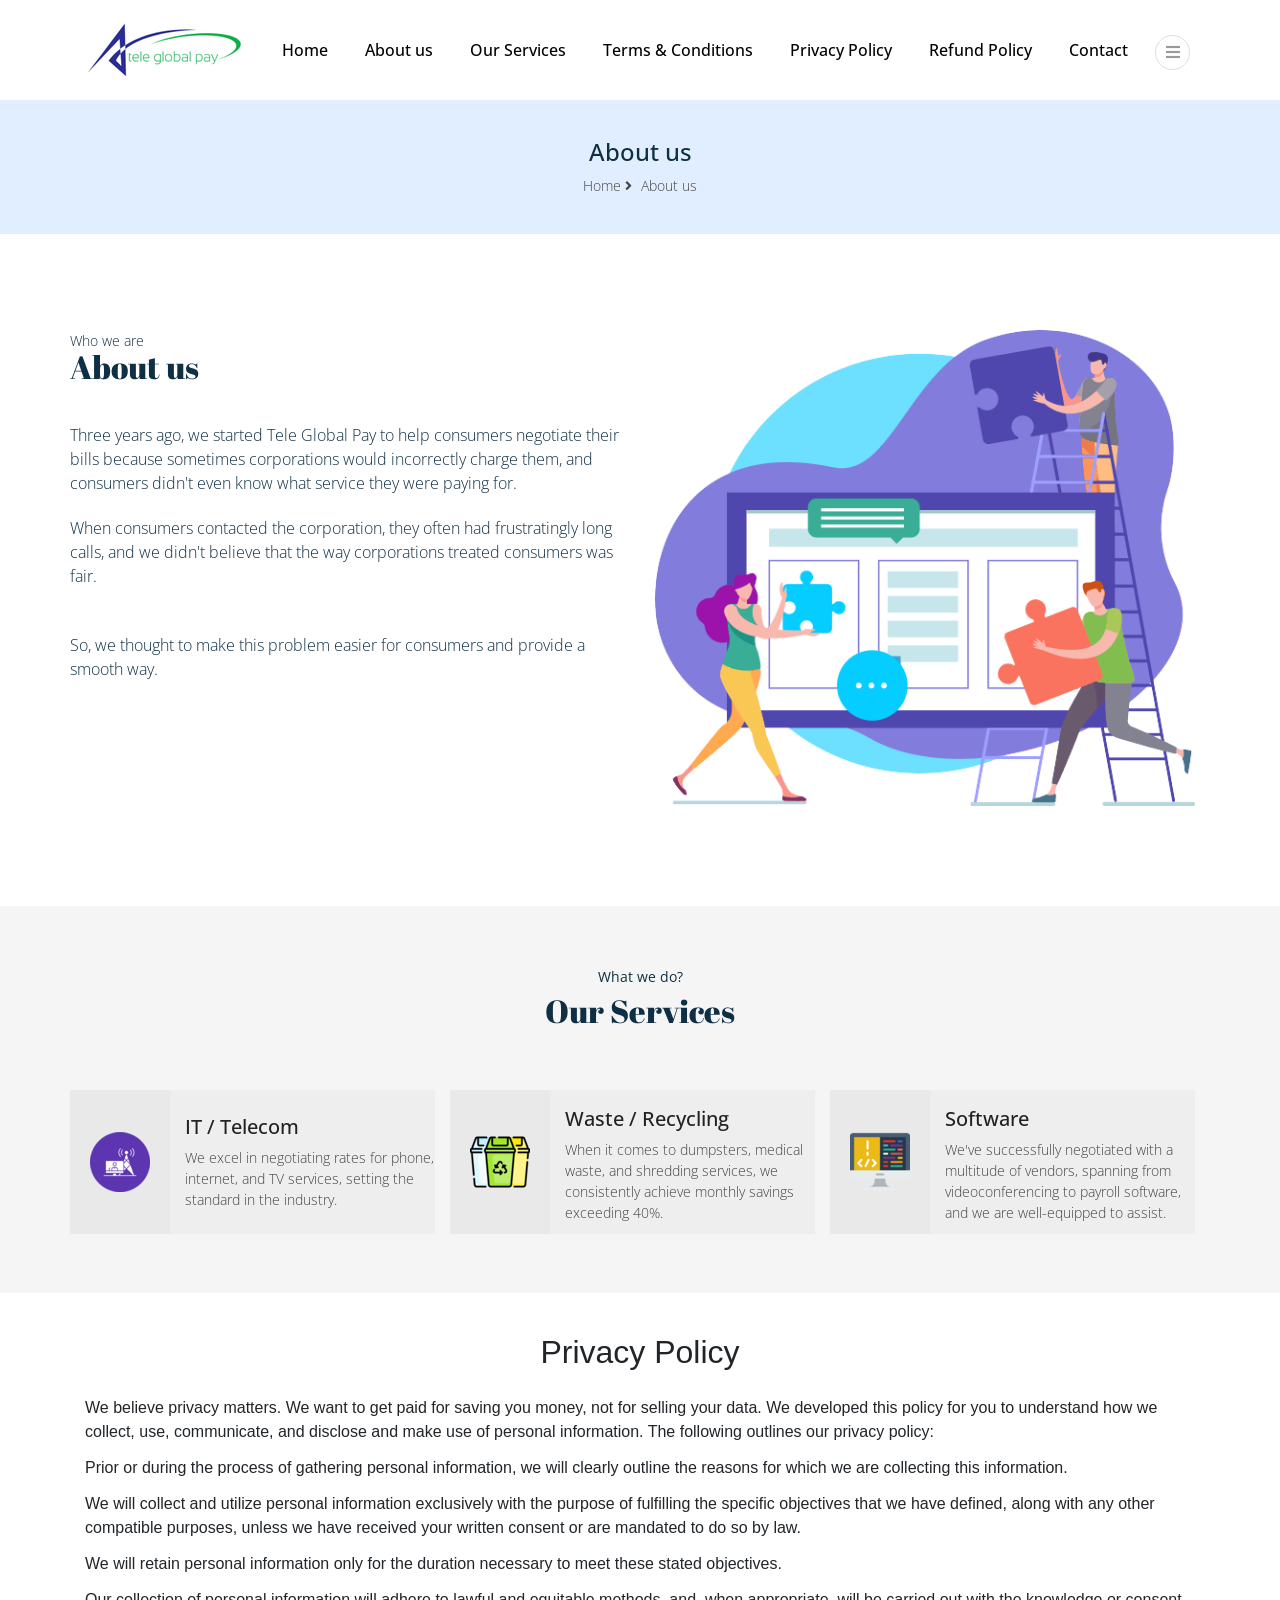
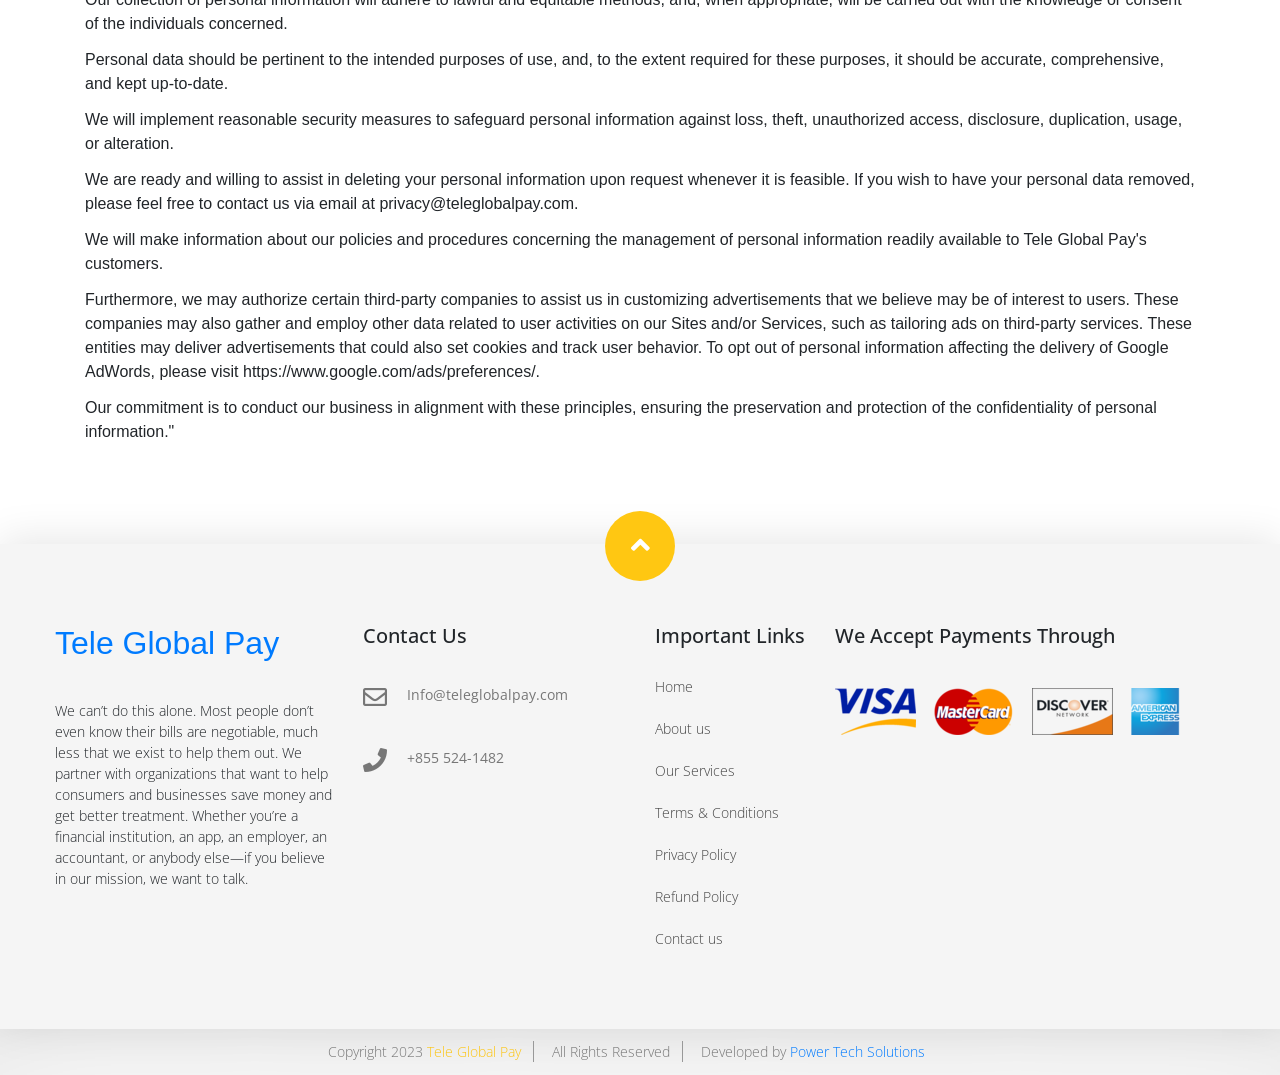
==== commit 6071e9ad: "refund policy added" ====
--- a/about-us.html
+++ b/about-us.html
@@ -63,6 +63,9 @@
               <a class="nav-link" href="/about-us.html#privacy-policy"
                 >Privacy Policy</a
               >
+            </li>
+            <li class="nav-item">
+              <a class="nav-link" href="/refund-policy.html">Refund Policy</a>
             </li>
             <li class="nav-item">
               <a class="nav-link" href="#footer-part">Contact</a>
@@ -376,23 +379,6 @@
               financial institution, an app, an employer, an accountant, or
               anybody else—if you believe in our mission, we want to talk.
             </p>
-            <ul class="footer-icon">
-              <li>
-                <a href="#"><i class="fab fa-facebook-f"></i></a>
-              </li>
-              <li>
-                <a href="#"><i class="fab fa-twitter"></i></a>
-              </li>
-              <li>
-                <a href="#"><i class="fab fa-dribbble"></i></a>
-              </li>
-              <li>
-                <a href="#"><i class="fab fa-pinterest-p"></i></a>
-              </li>
-              <li>
-                <a href="#"><i class="fab fa-linkedin-in"></i></a>
-              </li>
-            </ul>
           </div>
           <div class="col-lg-3 col-sm-6 col-md-6 pr-0">
             <h3>Contact Us</h3>
@@ -418,6 +404,9 @@
               <li><a href="Our-protfolio.html">Terms & Conditions</a></li>
               <li>
                 <a href="/about-us.html#service-part">Privacy Policy</a>
+              </li>
+              <li>
+                <a href="/refund-policy.html">Refund Policy</a>
               </li>
               <li><a href="#footer-part">Contact us</a></li>
             </ul>
--- a/css/style.css
+++ b/css/style.css
@@ -107,8 +107,8 @@
 
 .navbar ul li {
   display: block;
-  margin-right: 15px;
-  padding: 27px 12px;
+  margin-right: 5px;
+  padding: 27px 8px;
   transition: all linear 0.5s;
   -webkit-transition: all linear 0.5s;
   -moz-transition: all linear 0.5s;
--- a/css/responsive.css
+++ b/css/responsive.css
@@ -1651,7 +1651,8 @@
     padding-right: 0;
   }
   .navbar ul li {
-    margin-right: 7px;
+    margin-right: 5px;
+    padding: 27px 5px;
   }
   /*===================== 
 navbar-part end
